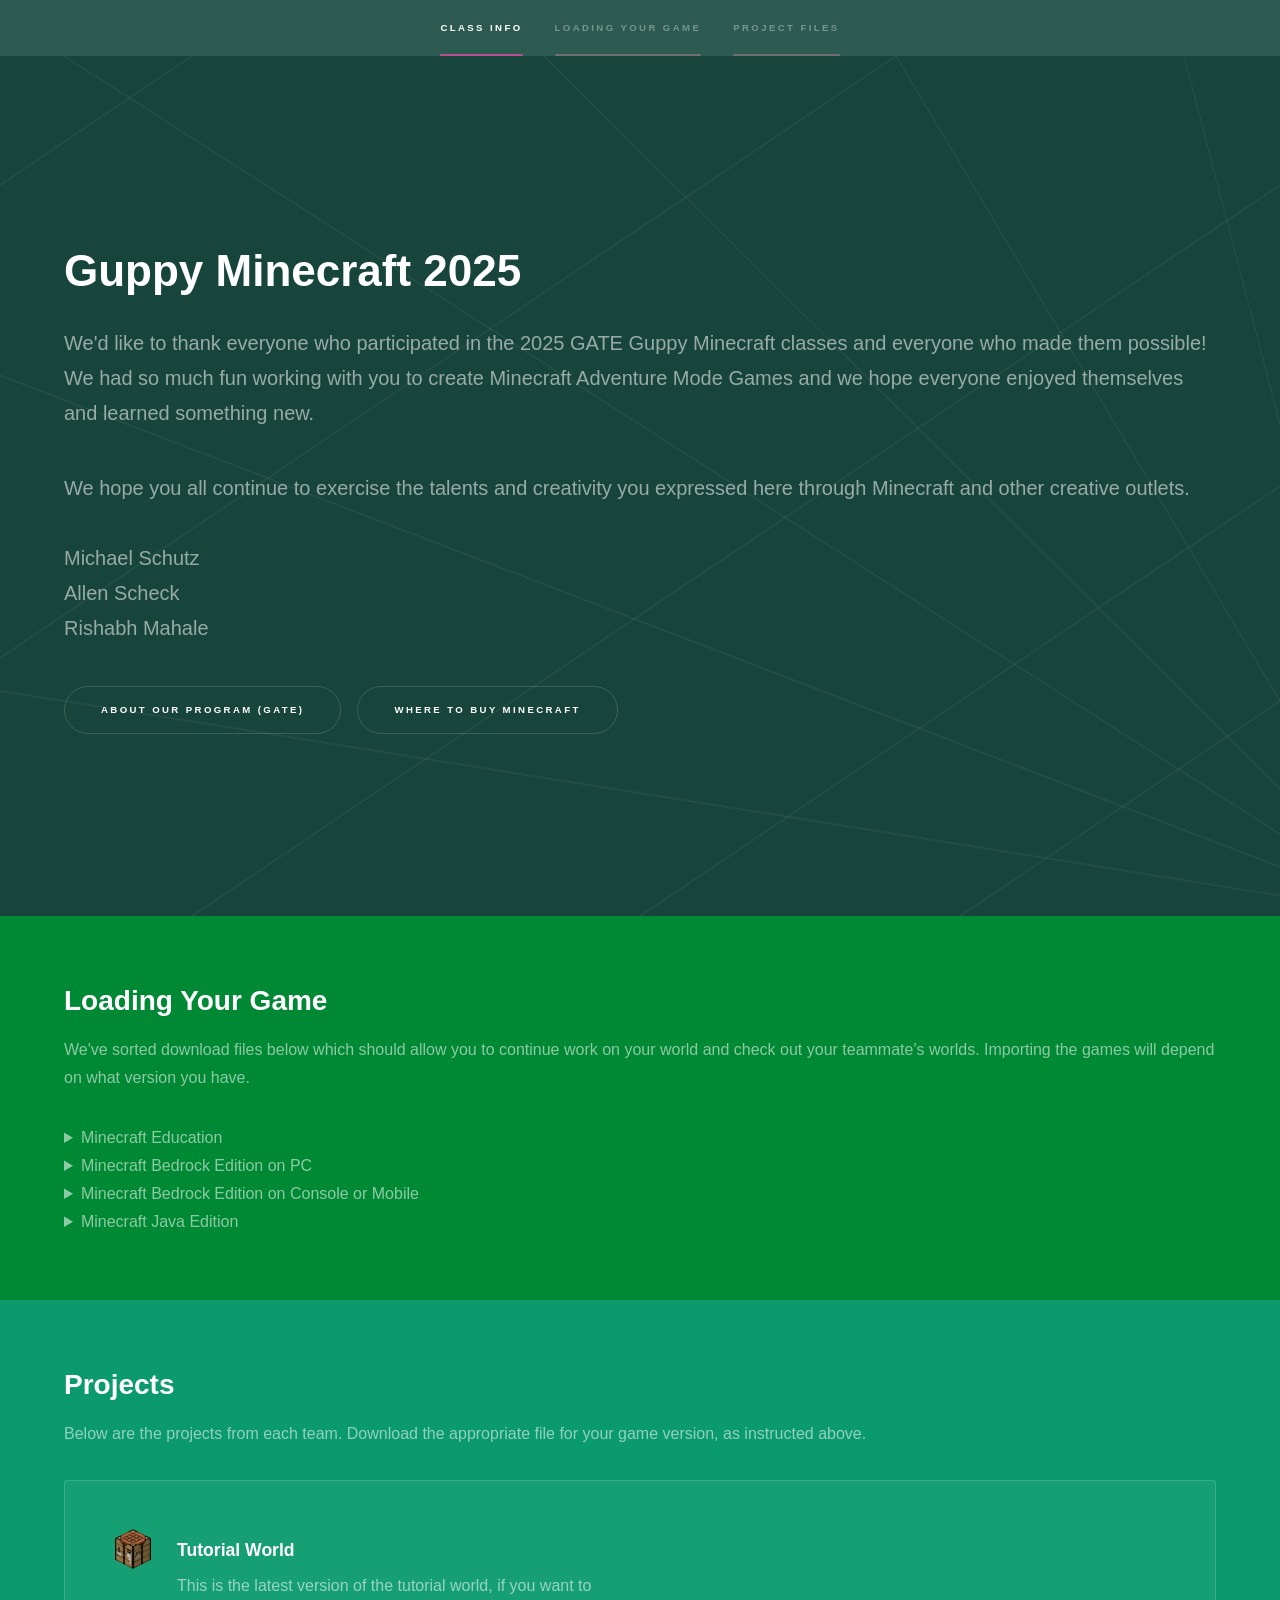
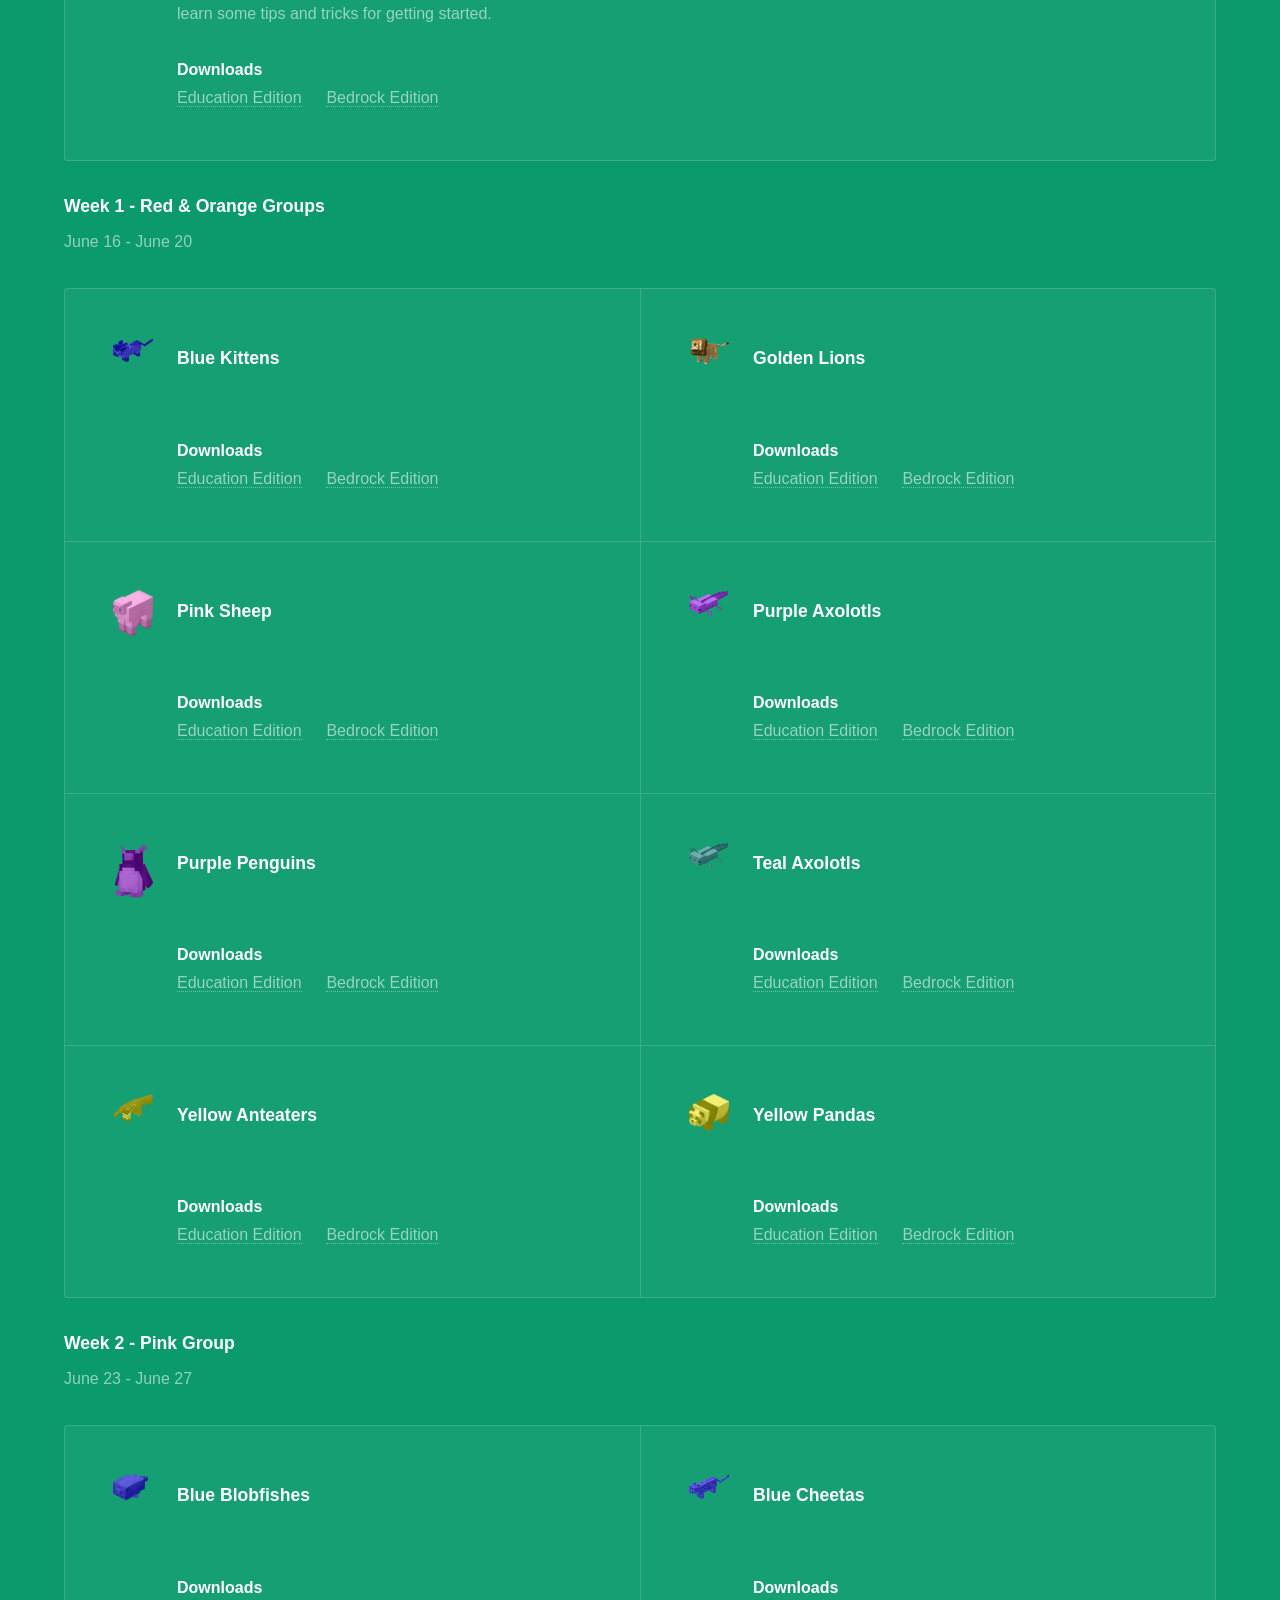
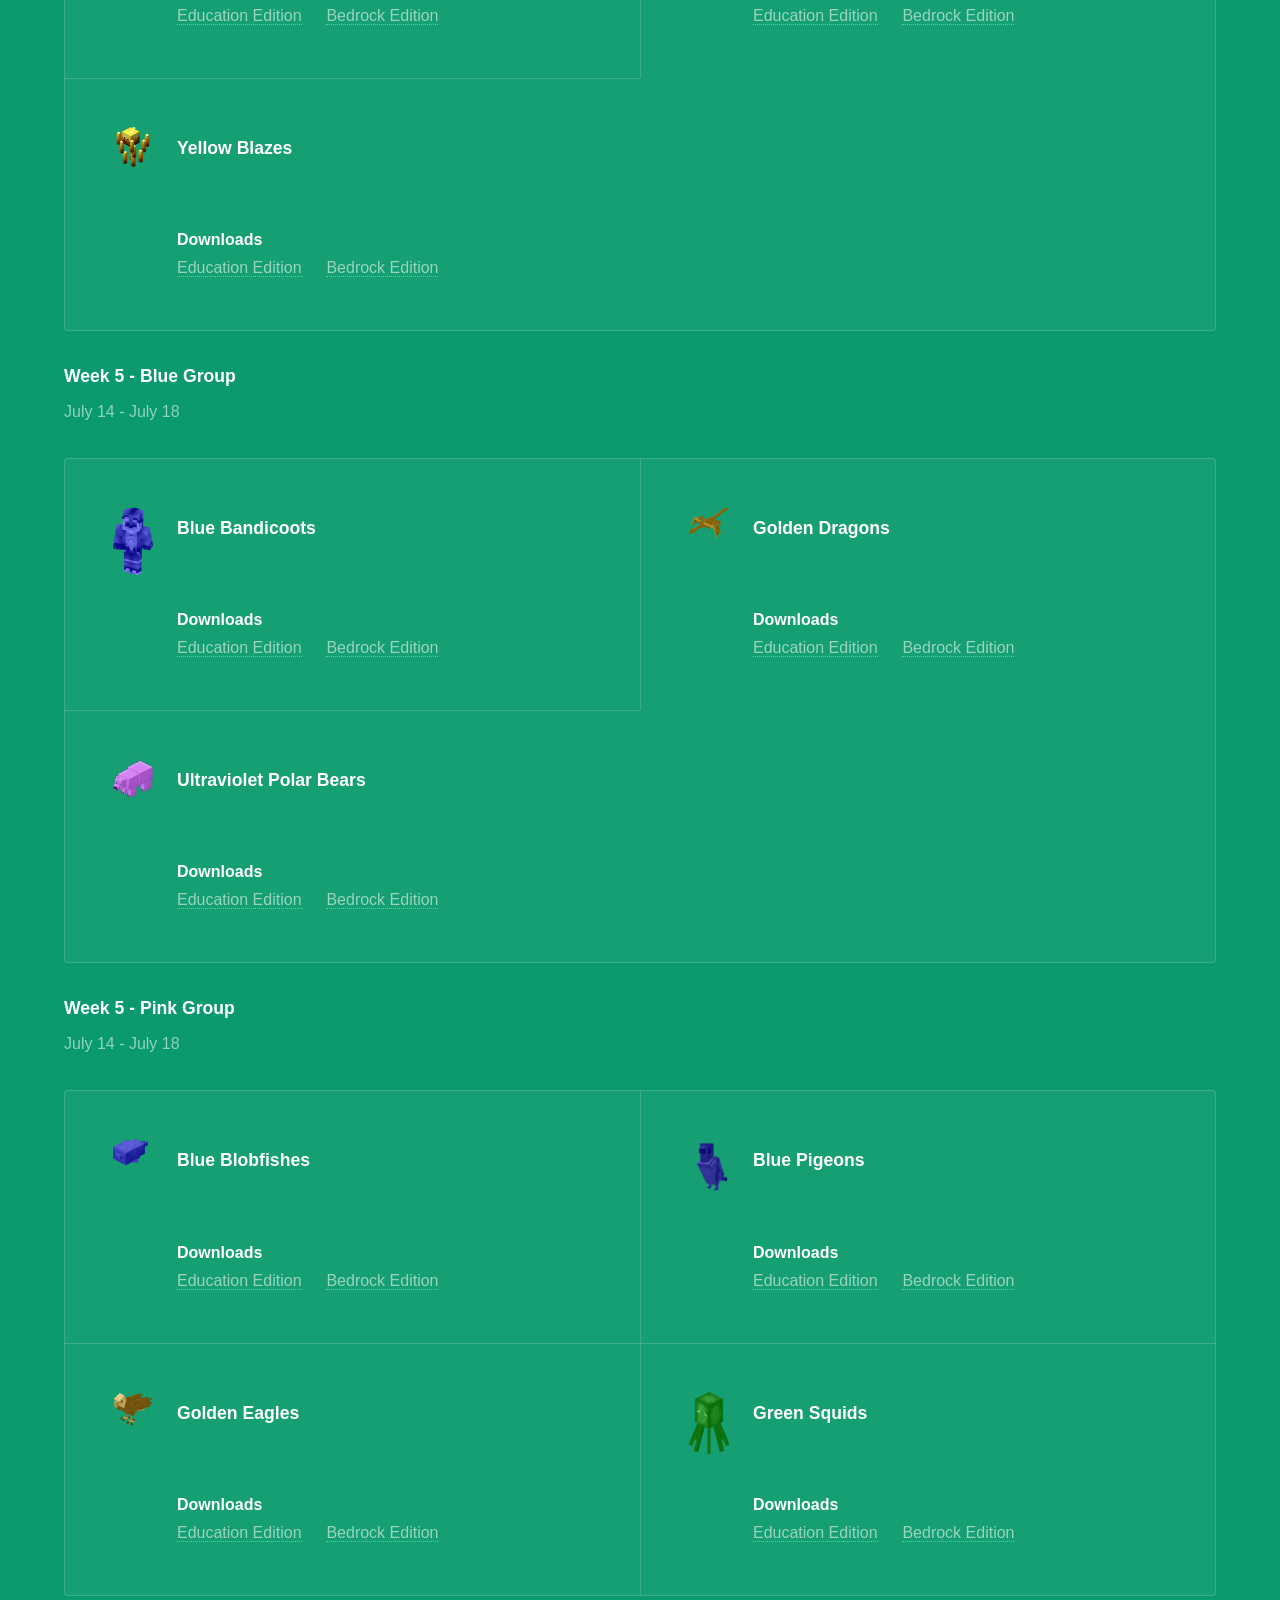
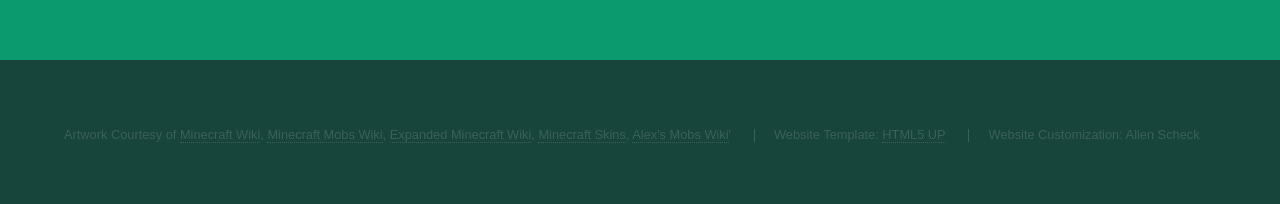
==== index.html @ c61e75ee "Merge branch 'main' of https://github.com/MSUGuppyMinecraft/showcase" ====
<!DOCTYPE HTML>
<!--
	Hyperspace by HTML5 UP
	html5up.net | @ajlkn
	Free for personal and commercial use under the CCA 3.0 license (html5up.net/license)
-->
<html>
	<head>
		<title>Guppy Minecraft</title>
		<meta charset="utf-8" />
		<meta name="viewport" content="width=device-width, initial-scale=1, user-scalable=no" />
		<link rel="stylesheet" href="assets/css/main.css" />
		<noscript><link rel="stylesheet" href="assets/css/noscript.css" /></noscript>
	</head>
	<body class="is-preload">

		<!-- Sidebar -->
			<section id="sidebar">
				<div class="inner">
					<nav>
						<ul>
							<li><a href="#intro">Class Info</a></li>
							<li><a href="#one">Loading Your Game</a></li>
							<li><a href="#two">Project Files</a></li>
						</ul>
					</nav>
				</div>
			</section>

		<!-- Wrapper -->
			<div id="wrapper">

				<!-- Intro -->
					<section id="intro" class="wrapper style1 fullscreen fade-up">
						<div class="inner">
							<h1>Guppy Minecraft 2025</h1>
							<p>We'd like to thank everyone who participated in the 2025 GATE Guppy Minecraft classes and everyone who made them possible! 
							We had so much fun working with you to create Minecraft Adventure Mode Games and we hope everyone enjoyed themselves and learned something new.
							<p>We hope you all continue to exercise the talents and creativity you expressed here through Minecraft and other creative outlets.

							<br>
							<br>Michael Schutz
                            <br>Allen Scheck
							<br>Rishabh Mahale
							</p>

							<ul class="actions">
								<li><a href="https://gifted.msu.edu/" class="button scrolly">About Our Program (GATE)</a></li>
								<li><a href="https://www.minecraft.net/en-us/choose-your-game" class="button scrolly">Where to Buy Minecraft</a></li>
								
							</ul>
						</div>
					</section>
					<!-- One -->
					<section id="one" class="wrapper style2 fade-up">
					<div class="inner">
					<h2>Loading Your Game</h2>
							<p>We've sorted download files below which should allow you to continue work on your world and check out your teammate's worlds. Importing the games will depend on what version you have.
							<details>
								<summary>Minecraft Education</summary>
								<div style="margin-left:5%;">
									This is the version we used to build the game. It is generally only available to educators, but you may have a license through your school.<br>
									Download the Education Edition file and double click the file or use the <b>Import</b> button in-game.
								</div>
							</details>
							<details>
								<summary>Minecraft Bedrock Edition on PC</summary>
								<div style="margin-left:5%;">
									Minecraft Education does not officially support conversion to Bedrock but we used a third-party tool to convert the maps and they appear to be fully-intact even including features that are normally exclusive to Education Edition (like NPCs).<br>
									Download the Bedrock file and double click the file or use the <b>Import</b> button in-game.
								</div>
							</details>
							<details>
								<summary>Minecraft Bedrock Edition on Console or Mobile</summary>
								<div style="margin-left:5%;">
									Importing the map to console or mobile <b>can be done</b>, but it's kind of complicated.
									
									<ol>
										<li>You (or a friend) will need a copy of Bedrock Edition on PC.</li>
										<li>Import the file to PC following the instructions above.</li>
										<li>Click the edit button next to the imported world.</li>
										<li>Click <b>Play on Realms</b>. This will create a <a href="https://www.minecraft.net/en-us/realms">Minecraft Realms Server</a> (An official Minecraft Service that provides server hosting for a monthly fee - currently starting at $4 a month. If you have never used it before, you should have access to a free trial.)</li>
										<li>Invite the account on your console or mobile device to the realm.</li>
										<li>Click the edit button next to the Realm on the console or mobile device and select <b>Download</b>.</li>
									</ol>
								</div>
							</details>
							<details>
								<summary>Minecraft Java Edition</summary>
								<div style="margin-left:5%;">
									This is the original version of Minecraft, which does not receive the same updates as the Bedrock Edition and is less compatibile.<br>
									It is possible to convert the file using a 3rd-party tool called <a href="https://www.chunker.app/">Chunker</a>, <i>(which is not an official Minecraft product, but is generally trusted by the community.)</i>
									We attempted to convert some of the files with Chunker, but they were missing a lot of the essential elements that are exclusive to Bedrock and Education Edition and added some strange structures due to misreading map heights, so we have not included those. You are welcome to attempt to convert the files yourself, but they may still require a lot of changes before they're playable again.
								</div>
							</details>
							</p>
					</div>
					</section>
				<!-- Two -->
					<section id="two" class="wrapper style3 fade-up">
						<div class="inner">
							<h2>Projects</h2>
							<p>Below are the projects from each team. Download the appropriate file for your game version, as instructed above.</p>
							<div class="features">
							<section>
									<span class="icon transparent major"><img src="images/CraftingTable_MinecraftWiki.webp"width=100%></span>
									<div><h3>Tutorial World</h3>
									<p> This is the latest version of the tutorial world, if you want to learn some tips and tricks for getting started.
									<br><br><b>Downloads</b><br>
									<a href="worlds/2025/Tutorial_EDU.mcworld" download>Education Edition</a> &emsp;
									<a href="worlds/2025/Tutorial_BR.mcworld" download>Bedrock Edition</a> &emsp;
								
									</ul></p>
								</div>
								</section>
								</div>
							<div><h3>Week 1 - Red & Orange Groups</h3>
							<p>June 16 - June 20</p>
							<div class="features">
								<section>
									<span class="icon transparent major"><img src="images/BlueKitten_MinecraftWiki.webp"width=100%></span>
									<div><h3>Blue Kittens</h3>
									<p>
									<br><br><b>Downloads</b><br>
									<a href="worlds/2025/Blue_Kittens_EDU.mcworld" download>Education Edition</a> &emsp;
									<a href="worlds/2025/Blue_Kittens_BR.mcworld" download>Bedrock Edition</a> &emsp;
								
									</ul></p>
								</div>
								</section>
								<section>
									<span class="icon transparent major"><img src="images/lion_MinecraftWiki.webp"width=100%></span>
									<div><h3>Golden Lions</h3>
									<p>
									<br><br><b>Downloads</b><br>
									<a href="worlds/2025/Golden_Lions_EDU.mcworld" download>Education Edition</a> &emsp;
									<a href="worlds/2025/Golden_Lions_BR.mcworld" download>Bedrock Edition</a> &emsp;
								
									</ul></p>
								</div>
								</section>
								<section>
									<span class="icon transparent major"><img src="images/PinkSheep_MinecraftWiki.webp"width=100%></span>
									<div><h3>Pink Sheep</h3>
									<p>
									<br><br><b>Downloads</b><br>
									<a href="worlds/2025/Pink_Sheep_EDU.mcworld" download>Education Edition</a> &emsp;
									<a href="worlds/2025/Pink_Sheep_BR.mcworld" download>Bedrock Edition</a> &emsp;
								
									</ul></p>
								</div>
								</section>
																<section>
									<span class="icon transparent major"><img src="images/PurpleAxolotl_MinecraftWiki.webp"width=100%></span>
									<div><h3>Purple Axolotls</h3>
									<p>
									<br><br><b>Downloads</b><br>
									<a href="worlds/2025/Purple_Axolotls_EDU.mcworld" download>Education Edition</a> &emsp;
									<a href="worlds/2025/Purple_Axolotls_BR.mcworld" download>Bedrock Edition</a> &emsp;
								
									</ul></p>
								</div>
								</section>
																<section>
									<span class="icon transparent major"><img src="images/PurplePenguin_MinecraftMobsWiki.webp"width=100%></span>
									<div><h3>Purple Penguins</h3>
									<p>
									<br><br><b>Downloads</b><br>
									<a href="worlds/2025/Purple_Penguins_EDU.mcworld" download>Education Edition</a> &emsp;
									<a href="worlds/2025/Purple_Penguins_BR.mcworld" download>Bedrock Edition</a> &emsp;
								
									</ul></p>
								</div>
								</section>
																<section>
									<span class="icon transparent major"><img src="images/TealAxolotl_MinecraftWiki.webp"width=100%></span>
									<div><h3>Teal Axolotls</h3>
									<p>
									<br><br><b>Downloads</b><br>
									<a href="worlds/2025/Teal_Axolotls_EDU.mcworld" download>Education Edition</a> &emsp;
									<a href="worlds/2025/Teal_Axolotls_BR.mcworld" download>Bedrock Edition</a> &emsp;
								
									</ul></p>
								</div>
								</section>
																<section>
									<span class="icon transparent major"><img src="images/YellowAnteater_AlexsMobsUnofficialWiki.webp"width=100%></span>
									<div><h3>Yellow Anteaters</h3>
									<p>
									<br><br><b>Downloads</b><br>
									<a href="worlds/2025/Yellow_Anteaters_EDU.mcworld" download>Education Edition</a> &emsp;
									<a href="worlds/2025/Yellow_Anteaters_BR.mcworld" download>Bedrock Edition</a> &emsp;
								
									</ul></p>
								</div>
								</section>
																<section>
									<span class="icon transparent major"><img src="images/YellowPanda_MinecraftWiki.webp"width=100%></span>
									<div><h3>Yellow Pandas</h3>
									<p>
									<br><br><b>Downloads</b><br>
									<a href="worlds/2025/Yellow_Pandas_EDU.mcworld" download>Education Edition</a> &emsp;
									<a href="worlds/2025/Yellow_Pandas_BR.mcworld" download>Bedrock Edition</a> &emsp;
								
									</ul></p>
								</div>
								</section>
							</div>
							<div><h3>Week 2 - Pink Group</h3>
							<p>June 23 - June 27</p>
							<div class="features">
								<section>
									<span class="icon transparent major"><img src="images/BlueBlobfish_ExpandedMinecraftWiki.png"width=100%></span>
									<div><h3>Blue Blobfishes</h3>
									<p>
									<br><br><b>Downloads</b><br>
									<a href="worlds/2025/Blue_Blobfish_EDU.mcworld" download>Education Edition</a> &emsp;
									<a href="worlds/2025/Blue_Blobfish_BR.mcworld" download>Bedrock Edition</a> &emsp;
								
									</ul></p>
								</div>
								</section>
								<section>
									<span class="icon transparent major"><img src="images/BlueOcelot_MinecraftWiki.webp"width=100%></span>
									<div><h3>Blue Cheetas</h3>
									<p>
									<br><br><b>Downloads</b><br>
									<a href="worlds/2025/Blue_Cheetas_EDU.mcworld" download>Education Edition</a> &emsp;
									<a href="worlds/2025/Blue_Cheetas_BR.mcworld" download>Bedrock Edition</a> &emsp;
								
									</ul></p>
								</div>
								</section>
								<section>
									<span class="icon transparent major"><img src="images/Blaze_MinecraftWiki.png"width=100%></span>
									<div><h3>Yellow Blazes</h3>
									<p>
									<br><br><b>Downloads</b><br>
									<a href="worlds/2025/Yellow_Blazes_EDU.mcworld" download>Education Edition</a> &emsp;
									<a href="worlds/2025/Yellow_Blazes_BR.mcworld" download>Bedrock Edition</a> &emsp;
								
									</ul></p>
								</div>
								</section>
								
							</div>
							<div><h3>Week 5 - Blue Group</h3>
							<p>July 14 - July 18</p>
							<div class="features">
								<section>
									<span class="icon transparent major"><img src="images/BlueBandicoot_MinecraftSkins.webp"width=100%></span>
									<div><h3>Blue Bandicoots</h3>
									<p> 
									<br><br><b>Downloads</b><br>
									<a href="worlds/2025/Blue_Bandicoots_EDU.mcworld" download>Education Edition</a> &emsp;
									<a href="worlds/2025/Blue_Bandicoots_BR.mcworld" download>Bedrock Edition</a> &emsp;
								
									</ul></p>
								</div>
								</section>
								<section>
									<span class="icon transparent major"><img src="images/GoldenDragon_MinecraftWiki.png"width=100%></span>
									<div><h3>Golden Dragons</h3>
									<p>
									<br><br><b>Downloads</b><br>
									<a href="worlds/2025/Golden_Dragons_EDU.mcworld" download>Education Edition</a> &emsp;
									<a href="worlds/2025/Golden_Dragons_BR.mcworld" download>Bedrock Edition</a> &emsp;
								
									</ul></p>
								</div>
								</section>
								<section>
									<span class="icon transparent major"><img src="images/UVPolarBear_MinecraftWiki.webp"width=100%></span>
									<div><h3>Ultraviolet Polar Bears</h3>
									<p>
									<br><br><b>Downloads</b><br>
									<a href="worlds/2025/UV_Polar_Bears_EDU.mcworld" download>Education Edition</a> &emsp;
									<a href="worlds/2025/UV_Polar_Bears_BR.mcworld" download>Bedrock Edition</a> &emsp;
								
									</ul></p>
								</div>
								</section>
								
							</div>
							<div><h3>Week 5 - Pink Group</h3>
							<p>July 14 - July 18</p>
							<div class="features">
								<section>
									<span class="icon transparent major"><img src="images/BlueBlobfish_ExpandedMinecraftWiki.png"width=100%></span>
									<div><h3>Blue Blobfishes</h3>
									<p> 
									<br><br><b>Downloads</b><br>
									<a href="worlds/2025/Blue_Blobfishes_EDU.mcworld" download>Education Edition</a> &emsp;
									<a href="worlds/2025/Blue_Blobfishes_BR.mcworld" download>Bedrock Edition</a> &emsp;
								
									</ul></p>
								</div>
								</section>
								<section>
									<span class="icon transparent major"><img src="images/Blue_Pigeon_MinecraftMobsWiki.png"width=100%></span>
									<div><h3>Blue Pigeons</h3>
									<p> 
									<br><br><b>Downloads</b><br>
									<a href="worlds/2025/Blue_Pigeons_EDU.mcworld" download>Education Edition</a> &emsp;
									<a href="worlds/2025/Blue_Pigeons_BR.mcworld" download>Bedrock Edition</a> &emsp;
								
									</ul></p>
								</div>
								</section>
								<section>
									<span class="icon transparent major"><img src="images/GoldenEagle_AlexsMobs.png"width=100%></span>
									<div><h3>Golden Eagles</h3>
									<p> 
									<br><br><b>Downloads</b><br>
									<a href="worlds/2025/Golden_Eagles_EDU.mcworld" download>Education Edition</a> &emsp;
									<a href="worlds/2025/Golden_Eagles_BR.mcworld" download>Bedrock Edition</a> &emsp;
								
									</ul></p>
								</div>
								</section>
								<section>
									<span class="icon transparent major"><img src="images/GreenSquid_MinecraftWiki.png"width=100%></span>
									<div><h3>Green Squids</h3>
									<p>
									<br><br><b>Downloads</b><br>
									<a href="worlds/2025/Green_Squids_EDU.mcworld" download>Education Edition</a> &emsp;
									<a href="worlds/2025/Green_Squids_BR.mcworld" download>Bedrock Edition</a> &emsp;
								
									</ul></p>
								</div>
								</section>
								
							</div>
							
						</div>

					</section>

				

			</div>

		<!-- Footer -->
			<footer id="footer" class="wrapper style1-alt">
				<div class="inner">
					<ul class="menu">
						<li>Artwork Courtesy of <a href="https://minecraft.wiki/">Minecraft Wiki</a>, <a href="https://mcmobs.fandom.com/">Minecraft Mobs Wiki</a>, <a href="https://expanded-minecraft.fandom.com/">Expanded Minecraft Wiki</a>, <a href="https://www.minecraftskins.net/">Minecraft Skins</a>, <a href="https://alexs-mobs-unofficial.fandom.com/">Alex's Mobs Wiki</a></li>'
						<li>Website Template: <a href="https://html5up.net">HTML5 UP</a></li>
						<li>Website Customization: Allen Scheck</li>
					</ul>
				</div>
			</footer>

		<!-- Scripts -->
			<script src="assets/js/jquery.min.js"></script>
			<script src="assets/js/jquery.scrollex.min.js"></script>
			<script src="assets/js/jquery.scrolly.min.js"></script>
			<script src="assets/js/browser.min.js"></script>
			<script src="assets/js/breakpoints.min.js"></script>
			<script src="assets/js/util.js"></script>
			<script src="assets/js/main.js"></script>

	</body>
</html>
---- assets/css/main.css ----
@import url(fontawesome-all.min.css);

/*
	Hyperspace by HTML5 UP
	html5up.net | @ajlkn
	Free for personal and commercial use under the CCA 3.0 license (html5up.net/license)
*/

html, body, div, span, applet, object,
iframe, h1, h2, h3, h4, h5, h6, p, blockquote,
pre, a, abbr, acronym, address, big, cite,
code, del, dfn, em, img, ins, kbd, q, s, samp,
small, strike, strong, sub, sup, tt, var, b,
u, i, center, dl, dt, dd, ol, ul, li, fieldset,
form, label, legend, table, caption, tbody,
tfoot, thead, tr, th, td, article, aside,
canvas, details, embed, figure, figcaption,
footer, header, hgroup, menu, nav, output, ruby,
section, summary, time, mark, audio, video {
	margin: 0;
	padding: 0;
	border: 0;
	font-size: 100%;
	font: inherit;
	vertical-align: baseline;}

article, aside, details, figcaption, figure,
footer, header, hgroup, menu, nav, section {
	display: block;}

body {
	line-height: 1;
}

ol, ul {
	list-style: none;
}

blockquote, q {
	quotes: none;
}

	blockquote:before, blockquote:after, q:before, q:after {
		content: '';
		content: none;
	}

table {
	border-collapse: collapse;
	border-spacing: 0;
}

body {
	-webkit-text-size-adjust: none;
}

mark {
	background-color: transparent;
	color: inherit;
}

input::-moz-focus-inner {
	border: 0;
	padding: 0;
}

input, select, textarea {
	-moz-appearance: none;
	-webkit-appearance: none;
	-ms-appearance: none;
	appearance: none;
}

/* Basic */

	@-ms-viewport {
		width: device-width;
	}

	body {
		-ms-overflow-style: scrollbar;
	}

	@media screen and (max-width: 480px) {

		html, body {
			min-width: 320px;
		}

	}

	html {
		box-sizing: border-box;
	}

	*, *:before, *:after {
		box-sizing: inherit;
	}

	body {
		background: #312450;
	}

		body.is-preload *, body.is-preload *:before, body.is-preload *:after {
			-moz-animation: none !important;
			-webkit-animation: none !important;
			-ms-animation: none !important;
			animation: none !important;
			-moz-transition: none !important;
			-webkit-transition: none !important;
			-ms-transition: none !important;
			transition: none !important;
		}

/* Type */

	body, input, select, textarea {
		color: rgba(255, 255, 255, 0.55);
		font-family: Arial, Helvetica, sans-serif;
		font-size: 16.5pt;
		font-weight: normal;
		line-height: 1.75;
	}

		@media screen and (max-width: 1680px) {

			body, input, select, textarea {
				font-size: 13pt;
			}

		}

		@media screen and (max-width: 1280px) {

			body, input, select, textarea {
				font-size: 12pt;
			}

		}

		@media screen and (max-width: 360px) {

			body, input, select, textarea {
				font-size: 11pt;
			}

		}

	a {
		-moz-transition: color 0.2s ease, border-bottom-color 0.2s ease;
		-webkit-transition: color 0.2s ease, border-bottom-color 0.2s ease;
		-ms-transition: color 0.2s ease, border-bottom-color 0.2s ease;
		transition: color 0.2s ease, border-bottom-color 0.2s ease;
		border-bottom: dotted 1px rgba(255, 255, 255, 0.35);
		color: inherit;
		text-decoration: none;
	}

		a:hover {
			border-bottom-color: transparent;
			color: #ffffff;
		}

	strong, b {
		color: #ffffff;
		font-weight: bold;
	}

	em, i {
		font-style: italic;
	}

	p {
		margin: 0 0 2em 0;
	}

	h1, h2, h3, h4, h5, h6 {
		color: #ffffff;
		font-weight: bold;
		line-height: 1.5;
		margin: 0 0 0.5em 0;
	}

		h1 a, h2 a, h3 a, h4 a, h5 a, h6 a {
			color: inherit;
			text-decoration: none;
		}

	h1 {
		font-size: 2.75em;
	}

		h1.major {
			margin: 0 0 1.3em 0;
			position: relative;
			padding-bottom: 0.35em;
		}

			h1.major:after {
				background-image: -moz-linear-gradient(to right, #5e42a6, #b74e91);
				background-image: -webkit-linear-gradient(to right, #5e42a6, #b74e91);
				background-image: -ms-linear-gradient(to right, #5e42a6, #b74e91);
				background-image: linear-gradient(to right, #5e42a6, #b74e91);
				-moz-transition: max-width 0.2s ease;
				-webkit-transition: max-width 0.2s ease;
				-ms-transition: max-width 0.2s ease;
				transition: max-width 0.2s ease;
				border-radius: 0.2em;
				bottom: 0;
				content: '';
				height: 0.05em;
				position: absolute;
				right: 0;
				width: 100%;
			}

	h2 {
		font-size: 1.75em;
	}

	h3 {
		font-size: 1.1em;
	}

	h4 {
		font-size: 1em;
	}

	h5 {
		font-size: 0.8em;
	}

	h6 {
		font-size: 0.6em;
	}

	@media screen and (max-width: 736px) {

		h1 {
			font-size: 2em;
		}

		h2 {
			font-size: 1.25em;
		}

		h3 {
			font-size: 1em;
		}

		h4 {
			font-size: 0.8em;
		}

		h5 {
			font-size: 0.6em;
		}

		h6 {
			font-size: 0.6em;
		}

	}

	sub {
		font-size: 0.8em;
		position: relative;
		top: 0.5em;
	}

	sup {
		font-size: 0.8em;
		position: relative;
		top: -0.5em;
	}

	blockquote {
		border-left: solid 4px rgba(255, 255, 255, 0.15);
		font-style: italic;
		margin: 0 0 2em 0;
		padding: 0.5em 0 0.5em 2em;
	}

	code {
		background: rgba(255, 255, 255, 0.05);
		border-radius: 0.25em;
		border: solid 1px rgba(255, 255, 255, 0.15);
		font-family: "Courier New", monospace;
		font-size: 0.9em;
		margin: 0 0.25em;
		padding: 0.25em 0.65em;
	}

	pre {
		-webkit-overflow-scrolling: touch;
		font-family: "Courier New", monospace;
		font-size: 0.9em;
		margin: 0 0 2em 0;
	}

		pre code {
			display: block;
			line-height: 1.75em;
			padding: 1em 1.5em;
			overflow-x: auto;
		}

	hr {
		border: 0;
		border-bottom: solid 1px rgba(255, 255, 255, 0.15);
		margin: 2em 0;
	}

		hr.major {
			margin: 3em 0;
		}

	.align-left {
		text-align: left;
	}

	.align-center {
		text-align: center;
	}

	.align-right {
		text-align: right;
	}

/* Row */

	.row {
		display: flex;
		flex-wrap: wrap;
		box-sizing: border-box;
		align-items: stretch;
	}

		.row > * {
			box-sizing: border-box;
		}

		.row.gtr-uniform > * > :last-child {
			margin-bottom: 0;
		}

		.row.aln-left {
			justify-content: flex-start;
		}

		.row.aln-center {
			justify-content: center;
		}

		.row.aln-right {
			justify-content: flex-end;
		}

		.row.aln-top {
			align-items: flex-start;
		}

		.row.aln-middle {
			align-items: center;
		}

		.row.aln-bottom {
			align-items: flex-end;
		}

		.row > .imp {
			order: -1;
		}

		.row > .col-1 {
			width: 8.33333%;
		}

		.row > .off-1 {
			margin-left: 8.33333%;
		}

		.row > .col-2 {
			width: 16.66667%;
		}

		.row > .off-2 {
			margin-left: 16.66667%;
		}

		.row > .col-3 {
			width: 25%;
		}

		.row > .off-3 {
			margin-left: 25%;
		}

		.row > .col-4 {
			width: 33.33333%;
		}

		.row > .off-4 {
			margin-left: 33.33333%;
		}

		.row > .col-5 {
			width: 41.66667%;
		}

		.row > .off-5 {
			margin-left: 41.66667%;
		}

		.row > .col-6 {
			width: 50%;
		}

		.row > .off-6 {
			margin-left: 50%;
		}

		.row > .col-7 {
			width: 58.33333%;
		}

		.row > .off-7 {
			margin-left: 58.33333%;
		}

		.row > .col-8 {
			width: 66.66667%;
		}

		.row > .off-8 {
			margin-left: 66.66667%;
		}

		.row > .col-9 {
			width: 75%;
		}

		.row > .off-9 {
			margin-left: 75%;
		}

		.row > .col-10 {
			width: 83.33333%;
		}

		.row > .off-10 {
			margin-left: 83.33333%;
		}

		.row > .col-11 {
			width: 91.66667%;
		}

		.row > .off-11 {
			margin-left: 91.66667%;
		}

		.row > .col-12 {
			width: 100%;
		}

		.row > .off-12 {
			margin-left: 100%;
		}

		.row.gtr-0 {
			margin-top: 0;
			margin-left: 0em;
		}

			.row.gtr-0 > * {
				padding: 0 0 0 0em;
			}

			.row.gtr-0.gtr-uniform {
				margin-top: 0em;
			}

				.row.gtr-0.gtr-uniform > * {
					padding-top: 0em;
				}

		.row.gtr-25 {
			margin-top: 0;
			margin-left: -0.375em;
		}

			.row.gtr-25 > * {
				padding: 0 0 0 0.375em;
			}

			.row.gtr-25.gtr-uniform {
				margin-top: -0.375em;
			}

				.row.gtr-25.gtr-uniform > * {
					padding-top: 0.375em;
				}

		.row.gtr-50 {
			margin-top: 0;
			margin-left: -0.75em;
		}

			.row.gtr-50 > * {
				padding: 0 0 0 0.75em;
			}

			.row.gtr-50.gtr-uniform {
				margin-top: -0.75em;
			}

				.row.gtr-50.gtr-uniform > * {
					padding-top: 0.75em;
				}

		.row {
			margin-top: 0;
			margin-left: -1.5em;
		}

			.row > * {
				padding: 0 0 0 1.5em;
			}

			.row.gtr-uniform {
				margin-top: -1.5em;
			}

				.row.gtr-uniform > * {
					padding-top: 1.5em;
				}

		.row.gtr-150 {
			margin-top: 0;
			margin-left: -2.25em;
		}

			.row.gtr-150 > * {
				padding: 0 0 0 2.25em;
			}

			.row.gtr-150.gtr-uniform {
				margin-top: -2.25em;
			}

				.row.gtr-150.gtr-uniform > * {
					padding-top: 2.25em;
				}

		.row.gtr-200 {
			margin-top: 0;
			margin-left: -3em;
		}

			.row.gtr-200 > * {
				padding: 0 0 0 3em;
			}

			.row.gtr-200.gtr-uniform {
				margin-top: -3em;
			}

				.row.gtr-200.gtr-uniform > * {
					padding-top: 3em;
				}

		@media screen and (max-width: 1680px) {

			.row {
				display: flex;
				flex-wrap: wrap;
				box-sizing: border-box;
				align-items: stretch;
			}

				.row > * {
					box-sizing: border-box;
				}

				.row.gtr-uniform > * > :last-child {
					margin-bottom: 0;
				}

				.row.aln-left {
					justify-content: flex-start;
				}

				.row.aln-center {
					justify-content: center;
				}

				.row.aln-right {
					justify-content: flex-end;
				}

				.row.aln-top {
					align-items: flex-start;
				}

				.row.aln-middle {
					align-items: center;
				}

				.row.aln-bottom {
					align-items: flex-end;
				}

				.row > .imp-xlarge {
					order: -1;
				}

				.row > .col-1-xlarge {
					width: 8.33333%;
				}

				.row > .off-1-xlarge {
					margin-left: 8.33333%;
				}

				.row > .col-2-xlarge {
					width: 16.66667%;
				}

				.row > .off-2-xlarge {
					margin-left: 16.66667%;
				}

				.row > .col-3-xlarge {
					width: 25%;
				}

				.row > .off-3-xlarge {
					margin-left: 25%;
				}

				.row > .col-4-xlarge {
					width: 33.33333%;
				}

				.row > .off-4-xlarge {
					margin-left: 33.33333%;
				}

				.row > .col-5-xlarge {
					width: 41.66667%;
				}

				.row > .off-5-xlarge {
					margin-left: 41.66667%;
				}

				.row > .col-6-xlarge {
					width: 50%;
				}

				.row > .off-6-xlarge {
					margin-left: 50%;
				}

				.row > .col-7-xlarge {
					width: 58.33333%;
				}

				.row > .off-7-xlarge {
					margin-left: 58.33333%;
				}

				.row > .col-8-xlarge {
					width: 66.66667%;
				}

				.row > .off-8-xlarge {
					margin-left: 66.66667%;
				}

				.row > .col-9-xlarge {
					width: 75%;
				}

				.row > .off-9-xlarge {
					margin-left: 75%;
				}

				.row > .col-10-xlarge {
					width: 83.33333%;
				}

				.row > .off-10-xlarge {
					margin-left: 83.33333%;
				}

				.row > .col-11-xlarge {
					width: 91.66667%;
				}

				.row > .off-11-xlarge {
					margin-left: 91.66667%;
				}

				.row > .col-12-xlarge {
					width: 100%;
				}

				.row > .off-12-xlarge {
					margin-left: 100%;
				}

				.row.gtr-0 {
					margin-top: 0;
					margin-left: 0em;
				}

					.row.gtr-0 > * {
						padding: 0 0 0 0em;
					}

					.row.gtr-0.gtr-uniform {
						margin-top: 0em;
					}

						.row.gtr-0.gtr-uniform > * {
							padding-top: 0em;
						}

				.row.gtr-25 {
					margin-top: 0;
					margin-left: -0.375em;
				}

					.row.gtr-25 > * {
						padding: 0 0 0 0.375em;
					}

					.row.gtr-25.gtr-uniform {
						margin-top: -0.375em;
					}

						.row.gtr-25.gtr-uniform > * {
							padding-top: 0.375em;
						}

				.row.gtr-50 {
					margin-top: 0;
					margin-left: -0.75em;
				}

					.row.gtr-50 > * {
						padding: 0 0 0 0.75em;
					}

					.row.gtr-50.gtr-uniform {
						margin-top: -0.75em;
					}

						.row.gtr-50.gtr-uniform > * {
							padding-top: 0.75em;
						}

				.row {
					margin-top: 0;
					margin-left: -1.5em;
				}

					.row > * {
						padding: 0 0 0 1.5em;
					}

					.row.gtr-uniform {
						margin-top: -1.5em;
					}

						.row.gtr-uniform > * {
							padding-top: 1.5em;
						}

				.row.gtr-150 {
					margin-top: 0;
					margin-left: -2.25em;
				}

					.row.gtr-150 > * {
						padding: 0 0 0 2.25em;
					}

					.row.gtr-150.gtr-uniform {
						margin-top: -2.25em;
					}

						.row.gtr-150.gtr-uniform > * {
							padding-top: 2.25em;
						}

				.row.gtr-200 {
					margin-top: 0;
					margin-left: -3em;
				}

					.row.gtr-200 > * {
						padding: 0 0 0 3em;
					}

					.row.gtr-200.gtr-uniform {
						margin-top: -3em;
					}

						.row.gtr-200.gtr-uniform > * {
							padding-top: 3em;
						}

		}

		@media screen and (max-width: 1280px) {

			.row {
				display: flex;
				flex-wrap: wrap;
				box-sizing: border-box;
				align-items: stretch;
			}

				.row > * {
					box-sizing: border-box;
				}

				.row.gtr-uniform > * > :last-child {
					margin-bottom: 0;
				}

				.row.aln-left {
					justify-content: flex-start;
				}

				.row.aln-center {
					justify-content: center;
				}

				.row.aln-right {
					justify-content: flex-end;
				}

				.row.aln-top {
					align-items: flex-start;
				}

				.row.aln-middle {
					align-items: center;
				}

				.row.aln-bottom {
					align-items: flex-end;
				}

				.row > .imp-large {
					order: -1;
				}

				.row > .col-1-large {
					width: 8.33333%;
				}

				.row > .off-1-large {
					margin-left: 8.33333%;
				}

				.row > .col-2-large {
					width: 16.66667%;
				}

				.row > .off-2-large {
					margin-left: 16.66667%;
				}

				.row > .col-3-large {
					width: 25%;
				}

				.row > .off-3-large {
					margin-left: 25%;
				}

				.row > .col-4-large {
					width: 33.33333%;
				}

				.row > .off-4-large {
					margin-left: 33.33333%;
				}

				.row > .col-5-large {
					width: 41.66667%;
				}

				.row > .off-5-large {
					margin-left: 41.66667%;
				}

				.row > .col-6-large {
					width: 50%;
				}

				.row > .off-6-large {
					margin-left: 50%;
				}

				.row > .col-7-large {
					width: 58.33333%;
				}

				.row > .off-7-large {
					margin-left: 58.33333%;
				}

				.row > .col-8-large {
					width: 66.66667%;
				}

				.row > .off-8-large {
					margin-left: 66.66667%;
				}

				.row > .col-9-large {
					width: 75%;
				}

				.row > .off-9-large {
					margin-left: 75%;
				}

				.row > .col-10-large {
					width: 83.33333%;
				}

				.row > .off-10-large {
					margin-left: 83.33333%;
				}

				.row > .col-11-large {
					width: 91.66667%;
				}

				.row > .off-11-large {
					margin-left: 91.66667%;
				}

				.row > .col-12-large {
					width: 100%;
				}

				.row > .off-12-large {
					margin-left: 100%;
				}

				.row.gtr-0 {
					margin-top: 0;
					margin-left: 0em;
				}

					.row.gtr-0 > * {
						padding: 0 0 0 0em;
					}

					.row.gtr-0.gtr-uniform {
						margin-top: 0em;
					}

						.row.gtr-0.gtr-uniform > * {
							padding-top: 0em;
						}

				.row.gtr-25 {
					margin-top: 0;
					margin-left: -0.375em;
				}

					.row.gtr-25 > * {
						padding: 0 0 0 0.375em;
					}

					.row.gtr-25.gtr-uniform {
						margin-top: -0.375em;
					}

						.row.gtr-25.gtr-uniform > * {
							padding-top: 0.375em;
						}

				.row.gtr-50 {
					margin-top: 0;
					margin-left: -0.75em;
				}

					.row.gtr-50 > * {
						padding: 0 0 0 0.75em;
					}

					.row.gtr-50.gtr-uniform {
						margin-top: -0.75em;
					}

						.row.gtr-50.gtr-uniform > * {
							padding-top: 0.75em;
						}

				.row {
					margin-top: 0;
					margin-left: -1.5em;
				}

					.row > * {
						padding: 0 0 0 1.5em;
					}

					.row.gtr-uniform {
						margin-top: -1.5em;
					}

						.row.gtr-uniform > * {
							padding-top: 1.5em;
						}

				.row.gtr-150 {
					margin-top: 0;
					margin-left: -2.25em;
				}

					.row.gtr-150 > * {
						padding: 0 0 0 2.25em;
					}

					.row.gtr-150.gtr-uniform {
						margin-top: -2.25em;
					}

						.row.gtr-150.gtr-uniform > * {
							padding-top: 2.25em;
						}

				.row.gtr-200 {
					margin-top: 0;
					margin-left: -3em;
				}

					.row.gtr-200 > * {
						padding: 0 0 0 3em;
					}

					.row.gtr-200.gtr-uniform {
						margin-top: -3em;
					}

						.row.gtr-200.gtr-uniform > * {
							padding-top: 3em;
						}

		}

		@media screen and (max-width: 980px) {

			.row {
				display: flex;
				flex-wrap: wrap;
				box-sizing: border-box;
				align-items: stretch;
			}

				.row > * {
					box-sizing: border-box;
				}

				.row.gtr-uniform > * > :last-child {
					margin-bottom: 0;
				}

				.row.aln-left {
					justify-content: flex-start;
				}

				.row.aln-center {
					justify-content: center;
				}

				.row.aln-right {
					justify-content: flex-end;
				}

				.row.aln-top {
					align-items: flex-start;
				}

				.row.aln-middle {
					align-items: center;
				}

				.row.aln-bottom {
					align-items: flex-end;
				}

				.row > .imp-medium {
					order: -1;
				}

				.row > .col-1-medium {
					width: 8.33333%;
				}

				.row > .off-1-medium {
					margin-left: 8.33333%;
				}

				.row > .col-2-medium {
					width: 16.66667%;
				}

				.row > .off-2-medium {
					margin-left: 16.66667%;
				}

				.row > .col-3-medium {
					width: 25%;
				}

				.row > .off-3-medium {
					margin-left: 25%;
				}

				.row > .col-4-medium {
					width: 33.33333%;
				}

				.row > .off-4-medium {
					margin-left: 33.33333%;
				}

				.row > .col-5-medium {
					width: 41.66667%;
				}

				.row > .off-5-medium {
					margin-left: 41.66667%;
				}

				.row > .col-6-medium {
					width: 50%;
				}

				.row > .off-6-medium {
					margin-left: 50%;
				}

				.row > .col-7-medium {
					width: 58.33333%;
				}

				.row > .off-7-medium {
					margin-left: 58.33333%;
				}

				.row > .col-8-medium {
					width: 66.66667%;
				}

				.row > .off-8-medium {
					margin-left: 66.66667%;
				}

				.row > .col-9-medium {
					width: 75%;
				}

				.row > .off-9-medium {
					margin-left: 75%;
				}

				.row > .col-10-medium {
					width: 83.33333%;
				}

				.row > .off-10-medium {
					margin-left: 83.33333%;
				}

				.row > .col-11-medium {
					width: 91.66667%;
				}

				.row > .off-11-medium {
					margin-left: 91.66667%;
				}

				.row > .col-12-medium {
					width: 100%;
				}

				.row > .off-12-medium {
					margin-left: 100%;
				}

				.row.gtr-0 {
					margin-top: 0;
					margin-left: 0em;
				}

					.row.gtr-0 > * {
						padding: 0 0 0 0em;
					}

					.row.gtr-0.gtr-uniform {
						margin-top: 0em;
					}

						.row.gtr-0.gtr-uniform > * {
							padding-top: 0em;
						}

				.row.gtr-25 {
					margin-top: 0;
					margin-left: -0.375em;
				}

					.row.gtr-25 > * {
						padding: 0 0 0 0.375em;
					}

					.row.gtr-25.gtr-uniform {
						margin-top: -0.375em;
					}

						.row.gtr-25.gtr-uniform > * {
							padding-top: 0.375em;
						}

				.row.gtr-50 {
					margin-top: 0;
					margin-left: -0.75em;
				}

					.row.gtr-50 > * {
						padding: 0 0 0 0.75em;
					}

					.row.gtr-50.gtr-uniform {
						margin-top: -0.75em;
					}

						.row.gtr-50.gtr-uniform > * {
							padding-top: 0.75em;
						}

				.row {
					margin-top: 0;
					margin-left: -1.5em;
				}

					.row > * {
						padding: 0 0 0 1.5em;
					}

					.row.gtr-uniform {
						margin-top: -1.5em;
					}

						.row.gtr-uniform > * {
							padding-top: 1.5em;
						}

				.row.gtr-150 {
					margin-top: 0;
					margin-left: -2.25em;
				}

					.row.gtr-150 > * {
						padding: 0 0 0 2.25em;
					}

					.row.gtr-150.gtr-uniform {
						margin-top: -2.25em;
					}

						.row.gtr-150.gtr-uniform > * {
							padding-top: 2.25em;
						}

				.row.gtr-200 {
					margin-top: 0;
					margin-left: -3em;
				}

					.row.gtr-200 > * {
						padding: 0 0 0 3em;
					}

					.row.gtr-200.gtr-uniform {
						margin-top: -3em;
					}

						.row.gtr-200.gtr-uniform > * {
							padding-top: 3em;
						}

		}

		@media screen and (max-width: 736px) {

			.row {
				display: flex;
				flex-wrap: wrap;
				box-sizing: border-box;
				align-items: stretch;
			}

				.row > * {
					box-sizing: border-box;
				}

				.row.gtr-uniform > * > :last-child {
					margin-bottom: 0;
				}

				.row.aln-left {
					justify-content: flex-start;
				}

				.row.aln-center {
					justify-content: center;
				}

				.row.aln-right {
					justify-content: flex-end;
				}

				.row.aln-top {
					align-items: flex-start;
				}

				.row.aln-middle {
					align-items: center;
				}

				.row.aln-bottom {
					align-items: flex-end;
				}

				.row > .imp-small {
					order: -1;
				}

				.row > .col-1-small {
					width: 8.33333%;
				}

				.row > .off-1-small {
					margin-left: 8.33333%;
				}

				.row > .col-2-small {
					width: 16.66667%;
				}

				.row > .off-2-small {
					margin-left: 16.66667%;
				}

				.row > .col-3-small {
					width: 25%;
				}

				.row > .off-3-small {
					margin-left: 25%;
				}

				.row > .col-4-small {
					width: 33.33333%;
				}

				.row > .off-4-small {
					margin-left: 33.33333%;
				}

				.row > .col-5-small {
					width: 41.66667%;
				}

				.row > .off-5-small {
					margin-left: 41.66667%;
				}

				.row > .col-6-small {
					width: 50%;
				}

				.row > .off-6-small {
					margin-left: 50%;
				}

				.row > .col-7-small {
					width: 58.33333%;
				}

				.row > .off-7-small {
					margin-left: 58.33333%;
				}

				.row > .col-8-small {
					width: 66.66667%;
				}

				.row > .off-8-small {
					margin-left: 66.66667%;
				}

				.row > .col-9-small {
					width: 75%;
				}

				.row > .off-9-small {
					margin-left: 75%;
				}

				.row > .col-10-small {
					width: 83.33333%;
				}

				.row > .off-10-small {
					margin-left: 83.33333%;
				}

				.row > .col-11-small {
					width: 91.66667%;
				}

				.row > .off-11-small {
					margin-left: 91.66667%;
				}

				.row > .col-12-small {
					width: 100%;
				}

				.row > .off-12-small {
					margin-left: 100%;
				}

				.row.gtr-0 {
					margin-top: 0;
					margin-left: 0em;
				}

					.row.gtr-0 > * {
						padding: 0 0 0 0em;
					}

					.row.gtr-0.gtr-uniform {
						margin-top: 0em;
					}

						.row.gtr-0.gtr-uniform > * {
							padding-top: 0em;
						}

				.row.gtr-25 {
					margin-top: 0;
					margin-left: -0.375em;
				}

					.row.gtr-25 > * {
						padding: 0 0 0 0.375em;
					}

					.row.gtr-25.gtr-uniform {
						margin-top: -0.375em;
					}

						.row.gtr-25.gtr-uniform > * {
							padding-top: 0.375em;
						}

				.row.gtr-50 {
					margin-top: 0;
					margin-left: -0.75em;
				}

					.row.gtr-50 > * {
						padding: 0 0 0 0.75em;
					}

					.row.gtr-50.gtr-uniform {
						margin-top: -0.75em;
					}

						.row.gtr-50.gtr-uniform > * {
							padding-top: 0.75em;
						}

				.row {
					margin-top: 0;
					margin-left: -1.5em;
				}

					.row > * {
						padding: 0 0 0 1.5em;
					}

					.row.gtr-uniform {
						margin-top: -1.5em;
					}

						.row.gtr-uniform > * {
							padding-top: 1.5em;
						}

				.row.gtr-150 {
					margin-top: 0;
					margin-left: -2.25em;
				}

					.row.gtr-150 > * {
						padding: 0 0 0 2.25em;
					}

					.row.gtr-150.gtr-uniform {
						margin-top: -2.25em;
					}

						.row.gtr-150.gtr-uniform > * {
							padding-top: 2.25em;
						}

				.row.gtr-200 {
					margin-top: 0;
					margin-left: -3em;
				}

					.row.gtr-200 > * {
						padding: 0 0 0 3em;
					}

					.row.gtr-200.gtr-uniform {
						margin-top: -3em;
					}

						.row.gtr-200.gtr-uniform > * {
							padding-top: 3em;
						}

		}

		@media screen and (max-width: 480px) {

			.row {
				display: flex;
				flex-wrap: wrap;
				box-sizing: border-box;
				align-items: stretch;
			}

				.row > * {
					box-sizing: border-box;
				}

				.row.gtr-uniform > * > :last-child {
					margin-bottom: 0;
				}

				.row.aln-left {
					justify-content: flex-start;
				}

				.row.aln-center {
					justify-content: center;
				}

				.row.aln-right {
					justify-content: flex-end;
				}

				.row.aln-top {
					align-items: flex-start;
				}

				.row.aln-middle {
					align-items: center;
				}

				.row.aln-bottom {
					align-items: flex-end;
				}

				.row > .imp-xsmall {
					order: -1;
				}

				.row > .col-1-xsmall {
					width: 8.33333%;
				}

				.row > .off-1-xsmall {
					margin-left: 8.33333%;
				}

				.row > .col-2-xsmall {
					width: 16.66667%;
				}

				.row > .off-2-xsmall {
					margin-left: 16.66667%;
				}

				.row > .col-3-xsmall {
					width: 25%;
				}

				.row > .off-3-xsmall {
					margin-left: 25%;
				}

				.row > .col-4-xsmall {
					width: 33.33333%;
				}

				.row > .off-4-xsmall {
					margin-left: 33.33333%;
				}

				.row > .col-5-xsmall {
					width: 41.66667%;
				}

				.row > .off-5-xsmall {
					margin-left: 41.66667%;
				}

				.row > .col-6-xsmall {
					width: 50%;
				}

				.row > .off-6-xsmall {
					margin-left: 50%;
				}

				.row > .col-7-xsmall {
					width: 58.33333%;
				}

				.row > .off-7-xsmall {
					margin-left: 58.33333%;
				}

				.row > .col-8-xsmall {
					width: 66.66667%;
				}

				.row > .off-8-xsmall {
					margin-left: 66.66667%;
				}

				.row > .col-9-xsmall {
					width: 75%;
				}

				.row > .off-9-xsmall {
					margin-left: 75%;
				}

				.row > .col-10-xsmall {
					width: 83.33333%;
				}

				.row > .off-10-xsmall {
					margin-left: 83.33333%;
				}

				.row > .col-11-xsmall {
					width: 91.66667%;
				}

				.row > .off-11-xsmall {
					margin-left: 91.66667%;
				}

				.row > .col-12-xsmall {
					width: 100%;
				}

				.row > .off-12-xsmall {
					margin-left: 100%;
				}

				.row.gtr-0 {
					margin-top: 0;
					margin-left: 0em;
				}

					.row.gtr-0 > * {
						padding: 0 0 0 0em;
					}

					.row.gtr-0.gtr-uniform {
						margin-top: 0em;
					}

						.row.gtr-0.gtr-uniform > * {
							padding-top: 0em;
						}

				.row.gtr-25 {
					margin-top: 0;
					margin-left: -0.375em;
				}

					.row.gtr-25 > * {
						padding: 0 0 0 0.375em;
					}

					.row.gtr-25.gtr-uniform {
						margin-top: -0.375em;
					}

						.row.gtr-25.gtr-uniform > * {
							padding-top: 0.375em;
						}

				.row.gtr-50 {
					margin-top: 0;
					margin-left: -0.75em;
				}

					.row.gtr-50 > * {
						padding: 0 0 0 0.75em;
					}

					.row.gtr-50.gtr-uniform {
						margin-top: -0.75em;
					}

						.row.gtr-50.gtr-uniform > * {
							padding-top: 0.75em;
						}

				.row {
					margin-top: 0;
					margin-left: -1.5em;
				}

					.row > * {
						padding: 0 0 0 1.5em;
					}

					.row.gtr-uniform {
						margin-top: -1.5em;
					}

						.row.gtr-uniform > * {
							padding-top: 1.5em;
						}

				.row.gtr-150 {
					margin-top: 0;
					margin-left: -2.25em;
				}

					.row.gtr-150 > * {
						padding: 0 0 0 2.25em;
					}

					.row.gtr-150.gtr-uniform {
						margin-top: -2.25em;
					}

						.row.gtr-150.gtr-uniform > * {
							padding-top: 2.25em;
						}

				.row.gtr-200 {
					margin-top: 0;
					margin-left: -3em;
				}

					.row.gtr-200 > * {
						padding: 0 0 0 3em;
					}

					.row.gtr-200.gtr-uniform {
						margin-top: -3em;
					}

						.row.gtr-200.gtr-uniform > * {
							padding-top: 3em;
						}

		}

/* Box */

	.box {
		border-radius: 0.25em;
		border: solid 1px rgba(255, 255, 255, 0.15);
		margin-bottom: 2em;
		padding: 1.5em;
	}

		.box > :last-child,
		.box > :last-child > :last-child,
		.box > :last-child > :last-child > :last-child {
			margin-bottom: 0;
		}

		.box.alt {
			border: 0;
			border-radius: 0;
			padding: 0;
		}

/* Button */

	input[type="submit"],
	input[type="reset"],
	input[type="button"],
	button,
	.button {
		-moz-appearance: none;
		-webkit-appearance: none;
		-ms-appearance: none;
		appearance: none;
		-moz-transition: border-color 0.2s ease;
		-webkit-transition: border-color 0.2s ease;
		-ms-transition: border-color 0.2s ease;
		transition: border-color 0.2s ease;
		background-color: transparent;
		border: solid 1px !important;
		border-color: rgba(255, 255, 255, 0.15) !important;
		border-radius: 3em;
		color: #ffffff !important;
		cursor: pointer;
		display: inline-block;
		font-size: 0.6em;
		font-weight: bold;
		height: calc(4.75em + 2px);
		letter-spacing: 0.25em;
		line-height: 4.75em;
		outline: 0;
		padding: 0 3.75em;
		position: relative;
		text-align: center;
		text-decoration: none;
		text-transform: uppercase;
		white-space: nowrap;
	}

		input[type="submit"]:after,
		input[type="reset"]:after,
		input[type="button"]:after,
		button:after,
		.button:after {
			-moz-transform: scale(0.25);
			-webkit-transform: scale(0.25);
			-ms-transform: scale(0.25);
			transform: scale(0.25);
			pointer-events: none;
			-moz-transition: opacity 0.2s ease, -moz-transform 0.2s ease;
			-webkit-transition: opacity 0.2s ease, -webkit-transform 0.2s ease;
			-ms-transition: opacity 0.2s ease, -ms-transform 0.2s ease;
			transition: opacity 0.2s ease, transform 0.2s ease;
			background: #ffffff;
			border-radius: 3em;
			content: '';
			height: 100%;
			left: 0;
			opacity: 0;
			position: absolute;
			top: 0;
			width: 100%;
		}

		input[type="submit"].icon:before,
		input[type="reset"].icon:before,
		input[type="button"].icon:before,
		button.icon:before,
		.button.icon:before {
			margin-right: 0.75em;
		}

		input[type="submit"].fit,
		input[type="reset"].fit,
		input[type="button"].fit,
		button.fit,
		.button.fit {
			width: 100%;
		}

		input[type="submit"].small,
		input[type="reset"].small,
		input[type="button"].small,
		button.small,
		.button.small {
			font-size: 0.4em;
		}

		input[type="submit"].large,
		input[type="reset"].large,
		input[type="button"].large,
		button.large,
		.button.large {
			font-size: 0.8em;
		}

		input[type="submit"].primary,
		input[type="reset"].primary,
		input[type="button"].primary,
		button.primary,
		.button.primary {
			background-color: #ffffff;
			color: #312450 !important;
		}

			input[type="submit"].primary:after,
			input[type="reset"].primary:after,
			input[type="button"].primary:after,
			button.primary:after,
			.button.primary:after {
				display: none;
			}

		input[type="submit"].disabled, input[type="submit"]:disabled,
		input[type="reset"].disabled,
		input[type="reset"]:disabled,
		input[type="button"].disabled,
		input[type="button"]:disabled,
		button.disabled,
		button:disabled,
		.button.disabled,
		.button:disabled {
			cursor: default;
			opacity: 0.5;
			pointer-events: none;
		}

		input[type="submit"]:hover,
		input[type="reset"]:hover,
		input[type="button"]:hover,
		button:hover,
		.button:hover {
			border-color: rgba(255, 255, 255, 0.55) !important;
		}

			input[type="submit"]:hover:after,
			input[type="reset"]:hover:after,
			input[type="button"]:hover:after,
			button:hover:after,
			.button:hover:after {
				opacity: 0.05;
				-moz-transform: scale(1);
				-webkit-transform: scale(1);
				-ms-transform: scale(1);
				transform: scale(1);
			}

			input[type="submit"]:hover:active,
			input[type="reset"]:hover:active,
			input[type="button"]:hover:active,
			button:hover:active,
			.button:hover:active {
				border-color: #ffffff !important;
			}

				input[type="submit"]:hover:active:after,
				input[type="reset"]:hover:active:after,
				input[type="button"]:hover:active:after,
				button:hover:active:after,
				.button:hover:active:after {
					opacity: 0.1;
				}

/* Features */

	.features {
		display: -moz-flex;
		display: -webkit-flex;
		display: -ms-flex;
		display: flex;
		-moz-flex-wrap: wrap;
		-webkit-flex-wrap: wrap;
		-ms-flex-wrap: wrap;
		flex-wrap: wrap;
		border-radius: 0.25em;
		border: solid 1px rgba(255, 255, 255, 0.15);
		background: rgba(255, 255, 255, 0.05);
		margin: 0 0 2em 0;
	}

		.features section {
			padding: 3.5em 3em 1em 7em ;
			width: 50%;
			border-top: solid 1px rgba(255, 255, 255, 0.15);
			position: relative;
		}

			.features section:nth-child(-n + 2) {
				border-top-width: 0;
			}

			.features section:nth-child(2n) {
				border-left: solid 1px rgba(255, 255, 255, 0.15);
			}

			.features section .icon {
				-moz-transition: opacity 0.5s ease, -moz-transform 0.5s ease;
				-webkit-transition: opacity 0.5s ease, -webkit-transform 0.5s ease;
				-ms-transition: opacity 0.5s ease, -ms-transform 0.5s ease;
				transition: opacity 0.5s ease, transform 0.5s ease;
				-moz-transition-delay: 1s;
				-webkit-transition-delay: 1s;
				-ms-transition-delay: 1s;
				transition-delay: 1s;
				-moz-transform: scale(1);
				-webkit-transform: scale(1);
				-ms-transform: scale(1);
				transform: scale(1);
				position: absolute;
				left: 3em;
				top: 3em;
				opacity: 1;
			}

			.features section:nth-child(1) .icon {
				-moz-transition-delay: 0.15s;
				-webkit-transition-delay: 0.15s;
				-ms-transition-delay: 0.15s;
				transition-delay: 0.15s;
			}

			.features section:nth-child(2) .icon {
				-moz-transition-delay: 0.3s;
				-webkit-transition-delay: 0.3s;
				-ms-transition-delay: 0.3s;
				transition-delay: 0.3s;
			}

			.features section:nth-child(3) .icon {
				-moz-transition-delay: 0.45s;
				-webkit-transition-delay: 0.45s;
				-ms-transition-delay: 0.45s;
				transition-delay: 0.45s;
			}

			.features section:nth-child(4) .icon {
				-moz-transition-delay: 0.6s;
				-webkit-transition-delay: 0.6s;
				-ms-transition-delay: 0.6s;
				transition-delay: 0.6s;
			}

			.features section:nth-child(5) .icon {
				-moz-transition-delay: 0.75s;
				-webkit-transition-delay: 0.75s;
				-ms-transition-delay: 0.75s;
				transition-delay: 0.75s;
			}

			.features section:nth-child(6) .icon {
				-moz-transition-delay: 0.9s;
				-webkit-transition-delay: 0.9s;
				-ms-transition-delay: 0.9s;
				transition-delay: 0.9s;
			}

			.features section:nth-child(7) .icon {
				-moz-transition-delay: 1.05s;
				-webkit-transition-delay: 1.05s;
				-ms-transition-delay: 1.05s;
				transition-delay: 1.05s;
			}

			.features section:nth-child(8) .icon {
				-moz-transition-delay: 1.2s;
				-webkit-transition-delay: 1.2s;
				-ms-transition-delay: 1.2s;
				transition-delay: 1.2s;
			}

			.features section:nth-child(9) .icon {
				-moz-transition-delay: 1.35s;
				-webkit-transition-delay: 1.35s;
				-ms-transition-delay: 1.35s;
				transition-delay: 1.35s;
			}

			.features section:nth-child(10) .icon {
				-moz-transition-delay: 1.5s;
				-webkit-transition-delay: 1.5s;
				-ms-transition-delay: 1.5s;
				transition-delay: 1.5s;
			}

			.features section:nth-child(11) .icon {
				-moz-transition-delay: 1.65s;
				-webkit-transition-delay: 1.65s;
				-ms-transition-delay: 1.65s;
				transition-delay: 1.65s;
			}

			.features section:nth-child(12) .icon {
				-moz-transition-delay: 1.8s;
				-webkit-transition-delay: 1.8s;
				-ms-transition-delay: 1.8s;
				transition-delay: 1.8s;
			}

			.features section:nth-child(13) .icon {
				-moz-transition-delay: 1.95s;
				-webkit-transition-delay: 1.95s;
				-ms-transition-delay: 1.95s;
				transition-delay: 1.95s;
			}

			.features section:nth-child(14) .icon {
				-moz-transition-delay: 2.1s;
				-webkit-transition-delay: 2.1s;
				-ms-transition-delay: 2.1s;
				transition-delay: 2.1s;
			}

			.features section:nth-child(15) .icon {
				-moz-transition-delay: 2.25s;
				-webkit-transition-delay: 2.25s;
				-ms-transition-delay: 2.25s;
				transition-delay: 2.25s;
			}

			.features section:nth-child(16) .icon {
				-moz-transition-delay: 2.4s;
				-webkit-transition-delay: 2.4s;
				-ms-transition-delay: 2.4s;
				transition-delay: 2.4s;
			}

			.features section:nth-child(17) .icon {
				-moz-transition-delay: 2.55s;
				-webkit-transition-delay: 2.55s;
				-ms-transition-delay: 2.55s;
				transition-delay: 2.55s;
			}

			.features section:nth-child(18) .icon {
				-moz-transition-delay: 2.7s;
				-webkit-transition-delay: 2.7s;
				-ms-transition-delay: 2.7s;
				transition-delay: 2.7s;
			}

			.features section:nth-child(19) .icon {
				-moz-transition-delay: 2.85s;
				-webkit-transition-delay: 2.85s;
				-ms-transition-delay: 2.85s;
				transition-delay: 2.85s;
			}

			.features section:nth-child(20) .icon {
				-moz-transition-delay: 3s;
				-webkit-transition-delay: 3s;
				-ms-transition-delay: 3s;
				transition-delay: 3s;
			}

		.features.inactive section .icon {
			-moz-transform: scale(0.5);
			-webkit-transform: scale(0.5);
			-ms-transform: scale(0.5);
			transform: scale(0.5);
			opacity: 0;
		}

		@media screen and (max-width: 980px) {

			.features {
				display: block;
			}

				.features section {
					border-top-width: 1px !important;
					border-left-width: 0 !important;
					width: 100%;
				}

					.features section:first-child {
						border-top-width: 0 !important;
					}

		}

		@media screen and (max-width: 736px) {

			.features section {
				padding: 2.5em 1.5em 0.1em 5.5em ;
			}

				.features section .icon {
					left: 1.5em;
					top: 2em;
				}

		}

		@media screen and (max-width: 480px) {

			.features section {
				padding: 2em 1.5em 0.1em 1.5em ;
			}

				.features section .icon {
					left: 0;
					position: relative;
					top: 0;
				}

		}

/* Form */

	form {
		margin: 0 0 2em 0;
	}

		form > :last-child {
			margin-bottom: 0;
		}

		form > .fields {
			display: -moz-flex;
			display: -webkit-flex;
			display: -ms-flex;
			display: flex;
			-moz-flex-wrap: wrap;
			-webkit-flex-wrap: wrap;
			-ms-flex-wrap: wrap;
			flex-wrap: wrap;
			width: calc(100% + 3em);
			margin: -1.5em 0 2em -1.5em;
		}

			form > .fields > .field {
				-moz-flex-grow: 0;
				-webkit-flex-grow: 0;
				-ms-flex-grow: 0;
				flex-grow: 0;
				-moz-flex-shrink: 0;
				-webkit-flex-shrink: 0;
				-ms-flex-shrink: 0;
				flex-shrink: 0;
				padding: 1.5em 0 0 1.5em;
				width: calc(100% - 1.5em);
			}

				form > .fields > .field.half {
					width: calc(50% - 0.75em);
				}

				form > .fields > .field.third {
					width: calc(100%/3 - 0.5em);
				}

				form > .fields > .field.quarter {
					width: calc(25% - 0.375em);
				}

		@media screen and (max-width: 480px) {

			form > .fields {
				width: calc(100% + 3em);
				margin: -1.5em 0 2em -1.5em;
			}

				form > .fields > .field {
					padding: 1.5em 0 0 1.5em;
					width: calc(100% - 1.5em);
				}

					form > .fields > .field.half {
						width: calc(100% - 1.5em);
					}

					form > .fields > .field.third {
						width: calc(100% - 1.5em);
					}

					form > .fields > .field.quarter {
						width: calc(100% - 1.5em);
					}

		}

	label {
		color: #ffffff;
		font-weight: bold;
		line-height: 1.5;
		margin: 0 0 0.7em 0;
		display: block;
		font-size: 1.1em;
	}

	input[type="text"],
	input[type="password"],
	input[type="email"],
	input[type="tel"],
	select,
	textarea {
		-moz-appearance: none;
		-webkit-appearance: none;
		-ms-appearance: none;
		appearance: none;
		background: rgba(255, 255, 255, 0.05);
		border-radius: 0.25em;
		border: none;
		border: solid 1px rgba(255, 255, 255, 0.15);
		color: inherit;
		display: block;
		outline: 0;
		padding: 0 1em;
		text-decoration: none;
		width: 100%;
	}

		input[type="text"]:invalid,
		input[type="password"]:invalid,
		input[type="email"]:invalid,
		input[type="tel"]:invalid,
		select:invalid,
		textarea:invalid {
			box-shadow: none;
		}

		input[type="text"]:focus,
		input[type="password"]:focus,
		input[type="email"]:focus,
		input[type="tel"]:focus,
		select:focus,
		textarea:focus {
			border-color: #ffffff;
			box-shadow: 0 0 0 1px #ffffff;
		}

	select {
		background-image: url("data:image/svg+xml;charset=utf8,%3Csvg xmlns='http://www.w3.org/2000/svg' width='40' height='40' preserveAspectRatio='none' viewBox='0 0 40 40'%3E%3Cpath d='M9.4,12.3l10.4,10.4l10.4-10.4c0.2-0.2,0.5-0.4,0.9-0.4c0.3,0,0.6,0.1,0.9,0.4l3.3,3.3c0.2,0.2,0.4,0.5,0.4,0.9 c0,0.4-0.1,0.6-0.4,0.9L20.7,31.9c-0.2,0.2-0.5,0.4-0.9,0.4c-0.3,0-0.6-0.1-0.9-0.4L4.3,17.3c-0.2-0.2-0.4-0.5-0.4-0.9 c0-0.4,0.1-0.6,0.4-0.9l3.3-3.3c0.2-0.2,0.5-0.4,0.9-0.4S9.1,12.1,9.4,12.3z' fill='rgba(255, 255, 255, 0.15)' /%3E%3C/svg%3E");
		background-size: 1.25rem;
		background-repeat: no-repeat;
		background-position: calc(100% - 1rem) center;
		height: 2.75em;
		padding-right: 2.75em;
		text-overflow: ellipsis;
	}

		select option {
			color: #ffffff;
			background: #312450;
		}

		select:focus::-ms-value {
			background-color: transparent;
		}

		select::-ms-expand {
			display: none;
		}

	input[type="text"],
	input[type="password"],
	input[type="email"],
	select {
		height: 2.75em;
	}

	textarea {
		padding: 0.75em 1em;
	}

		body.is-ie textarea {
			min-height: 10em;
		}

	input[type="checkbox"],
	input[type="radio"] {
		-moz-appearance: none;
		-webkit-appearance: none;
		-ms-appearance: none;
		appearance: none;
		display: block;
		float: left;
		margin-right: -2em;
		opacity: 0;
		width: 1em;
		z-index: -1;
	}

		input[type="checkbox"] + label,
		input[type="radio"] + label {
			text-decoration: none;
			color: rgba(255, 255, 255, 0.55);
			cursor: pointer;
			display: inline-block;
			font-size: 1em;
			font-weight: normal;
			padding-left: 2.4em;
			padding-right: 0.75em;
			position: relative;
		}

			input[type="checkbox"] + label:before,
			input[type="radio"] + label:before {
				-moz-osx-font-smoothing: grayscale;
				-webkit-font-smoothing: antialiased;
				display: inline-block;
				font-style: normal;
				font-variant: normal;
				text-rendering: auto;
				line-height: 1;
				text-transform: none !important;
				font-family: 'Font Awesome 5 Free';
				font-weight: 900;
			}

			input[type="checkbox"] + label:before,
			input[type="radio"] + label:before {
				background: rgba(255, 255, 255, 0.05);
				border-radius: 0.25em;
				border: solid 1px rgba(255, 255, 255, 0.15);
				content: '';
				display: inline-block;
				font-size: 0.8em;
				height: 2.0625em;
				left: 0;
				line-height: 2.0625em;
				position: absolute;
				text-align: center;
				top: 0;
				width: 2.0625em;
			}

		input[type="checkbox"]:checked + label:before,
		input[type="radio"]:checked + label:before {
			background: #ffffff;
			border-color: #ffffff;
			color: #b74e91;
			content: '\f00c';
		}

		input[type="checkbox"]:focus + label:before,
		input[type="radio"]:focus + label:before {
			border-color: #ffffff;
			box-shadow: 0 0 0 1px #ffffff;
		}

	input[type="checkbox"] + label:before {
		border-radius: 0.25em;
	}

	input[type="radio"] + label:before {
		border-radius: 100%;
	}

	::-webkit-input-placeholder {
		color: rgba(255, 255, 255, 0.35) !important;
		opacity: 1.0;
	}

	:-moz-placeholder {
		color: rgba(255, 255, 255, 0.35) !important;
		opacity: 1.0;
	}

	::-moz-placeholder {
		color: rgba(255, 255, 255, 0.35) !important;
		opacity: 1.0;
	}

	:-ms-input-placeholder {
		color: rgba(255, 255, 255, 0.35) !important;
		opacity: 1.0;
	}

/* Icon */

	.icon {
		text-decoration: none;
		border-bottom: none;
		position: relative;
	}

		.icon:before {
			-moz-osx-font-smoothing: grayscale;
			-webkit-font-smoothing: antialiased;
			display: inline-block;
			font-style: normal;
			font-variant: normal;
			text-rendering: auto;
			line-height: 1;
			text-transform: none !important;
			font-family: 'Font Awesome 5 Free';
			font-weight: 400;
		}

		.icon > .label {
			display: none;
		}

		.icon:before {
			line-height: inherit;
		}

		.icon.solid:before {
			font-weight: 900;
		}

		.icon.brands:before {
			font-family: 'Font Awesome 5 Brands';
		}

		.icon.major {
			width: 2.5em;
			height: 2.5em;
			display: block;
			background: #ffffff00;
			border-radius: 100%;
			color: #312450;
			text-align: center;
			line-height: 2.5em;
			margin: 0 0 1.3em 0;
		}

			.icon.major:before {
				font-size: 1.25em;
			}

				.wrapper.style1 .icon.major:before {
					color: #5e42a6;
				}

				.wrapper.style1-alt .icon.major:before {
					color: #493382;
				}

				.wrapper.style2 .icon.major:before {
					color: #5052b5;
				}

				.wrapper.style2-alt .icon.major:before {
					color: #3e4094;
				}

				.wrapper.style3 .icon.major:before {
					color: #b74e91;
				}

				.wrapper.style3-alt .icon.major:before {
					color: #953d75;
				}

/* Image */

	.image {
		border-radius: 0.25em;
		border: 0;
		display: inline-block;
		position: relative;
	}

		.image img {
			border-radius: 0.25em;
			display: block;
		}

		.image.left, .image.right {
			max-width: 40%;
		}

			.image.left img, .image.right img {
				width: 100%;
			}

		.image.left {
			float: left;
			margin: 0 1.5em 1em 0;
			top: 0.25em;
		}

		.image.right {
			float: right;
			margin: 0 0 1em 1.5em;
			top: 0.25em;
		}

		.image.fit {
			display: block;
			margin: 0 0 2em 0;
			width: 100%;
		}

			.image.fit img {
				width: 100%;
			}

		.image.main {
			display: block;
			margin: 0 0 3em 0;
			width: 100%;
		}

			.image.main img {
				width: 100%;
			}

/* List */

	ol {
		list-style: decimal;
		margin: 0 0 2em 0;
		padding-left: 1.25em;
	}

		ol li {
			padding-left: 0.25em;
		}

	ul {
		list-style: disc;
		margin: 0 0 2em 0;
		padding-left: 1em;
	}

		ul li {
			padding-left: 0.5em;
		}

		ul.alt {
			list-style: none;
			padding-left: 0;
		}

			ul.alt li {
				border-top: solid 1px rgba(255, 255, 255, 0.15);
				padding: 0.5em 0;
			}

				ul.alt li:first-child {
					border-top: 0;
					padding-top: 0;
				}

	dl {
		margin: 0 0 2em 0;
	}

		dl dt {
			display: block;
			font-weight: bold;
			margin: 0 0 1em 0;
		}

		dl dd {
			margin-left: 2em;
		}

/* Actions */

	ul.actions {
		display: -moz-flex;
		display: -webkit-flex;
		display: -ms-flex;
		display: flex;
		cursor: default;
		list-style: none;
		margin-left: -1em;
		padding-left: 0;
	}

		ul.actions li {
			padding: 0 0 0 1em;
			vertical-align: middle;
		}

		ul.actions.special {
			-moz-justify-content: center;
			-webkit-justify-content: center;
			-ms-justify-content: center;
			justify-content: center;
			width: 100%;
			margin-left: 0;
		}

			ul.actions.special li:first-child {
				padding-left: 0;
			}

		ul.actions.stacked {
			-moz-flex-direction: column;
			-webkit-flex-direction: column;
			-ms-flex-direction: column;
			flex-direction: column;
			margin-left: 0;
		}

			ul.actions.stacked li {
				padding: 1.3em 0 0 0;
			}

				ul.actions.stacked li:first-child {
					padding-top: 0;
				}

		ul.actions.fit {
			width: calc(100% + 1em);
		}

			ul.actions.fit li {
				-moz-flex-grow: 1;
				-webkit-flex-grow: 1;
				-ms-flex-grow: 1;
				flex-grow: 1;
				-moz-flex-shrink: 1;
				-webkit-flex-shrink: 1;
				-ms-flex-shrink: 1;
				flex-shrink: 1;
				width: 100%;
			}

				ul.actions.fit li > * {
					width: 100%;
				}

			ul.actions.fit.stacked {
				width: 100%;
			}

		@media screen and (max-width: 480px) {

			ul.actions:not(.fixed) {
				-moz-flex-direction: column;
				-webkit-flex-direction: column;
				-ms-flex-direction: column;
				flex-direction: column;
				margin-left: 0;
				width: 100% !important;
			}

				ul.actions:not(.fixed) li {
					-moz-flex-grow: 1;
					-webkit-flex-grow: 1;
					-ms-flex-grow: 1;
					flex-grow: 1;
					-moz-flex-shrink: 1;
					-webkit-flex-shrink: 1;
					-ms-flex-shrink: 1;
					flex-shrink: 1;
					padding: 1em 0 0 0;
					text-align: center;
					width: 100%;
				}

					ul.actions:not(.fixed) li > * {
						width: 100%;
					}

					ul.actions:not(.fixed) li:first-child {
						padding-top: 0;
					}

					ul.actions:not(.fixed) li input[type="submit"],
					ul.actions:not(.fixed) li input[type="reset"],
					ul.actions:not(.fixed) li input[type="button"],
					ul.actions:not(.fixed) li button,
					ul.actions:not(.fixed) li .button {
						width: 100%;
					}

						ul.actions:not(.fixed) li input[type="submit"].icon:before,
						ul.actions:not(.fixed) li input[type="reset"].icon:before,
						ul.actions:not(.fixed) li input[type="button"].icon:before,
						ul.actions:not(.fixed) li button.icon:before,
						ul.actions:not(.fixed) li .button.icon:before {
							margin-left: -0.5rem;
						}

		}

/* Contact */

	ul.contact {
		list-style: none;
		padding: 0;
	}

		ul.contact > li {
			padding: 0;
			margin: 1.5em 0 0 0;
		}

			ul.contact > li:first-child {
				margin-top: 0;
			}

/* Icons */

	ul.icons {
		cursor: default;
		list-style: none;
		padding-left: 0;
	}

		ul.icons li {
			display: inline-block;
			padding: 0 0.75em 0 0;
		}

			ul.icons li:last-child {
				padding-right: 0;
			}

			ul.icons li > a, ul.icons li > span {
				border: 0;
			}

				ul.icons li > a .label, ul.icons li > span .label {
					display: none;
				}

/* Menu */

	ul.menu {
		list-style: none;
		padding: 0;
	}

		ul.menu > li {
			border-left: solid 1px rgba(255, 255, 255, 0.15);
			display: inline-block;
			line-height: 1;
			margin-left: 1.5em;
			padding: 0 0 0 1.5em;
		}

			ul.menu > li:first-child {
				border-left: 0;
				margin: 0;
				padding-left: 0;
			}

		@media screen and (max-width: 480px) {

			ul.menu > li {
				border-left: 0;
				display: block;
				line-height: inherit;
				margin: 0.5em 0 0 0;
				padding-left: 0;
			}

		}

/* Section/Article */

	section.special, article.special {
		text-align: center;
	}

	header p {
		color: rgba(255, 255, 255, 0.35);
		position: relative;
		margin: 0 0 1.5em 0;
	}

	header h2 + p {
		font-size: 1.25em;
		margin-top: -1em;
		line-height: 1.5em;
	}

	header h3 + p {
		font-size: 1.1em;
		margin-top: -0.8em;
		line-height: 1.5em;
	}

	header h4 + p,
	header h5 + p,
	header h6 + p {
		font-size: 0.9em;
		margin-top: -0.6em;
		line-height: 1.5em;
	}

/* Split */

	.split {
		display: -moz-flex;
		display: -webkit-flex;
		display: -ms-flex;
		display: flex;
	}

		.split > * {
			width: calc(50% - 2.5em);
		}

		.split > :nth-child(2n - 1) {
			padding-right: 2.5em;
			border-right: solid 1px rgba(255, 255, 255, 0.15);
		}

		.split > :nth-child(2n) {
			padding-left: 2.5em;
		}

		.split.style1 > :nth-child(2n - 1) {
			width: calc(66.66666% - 2.5em);
		}

		.split.style1 > :nth-child(2n) {
			width: calc(33.33333% - 2.5em);
		}

		@media screen and (max-width: 1680px) {

			.split > * {
				width: calc(50% - 2em);
			}

			.split > :nth-child(2n - 1) {
				padding-right: 2em;
			}

			.split > :nth-child(2n) {
				padding-left: 2em;
			}

			.split.style1 > :nth-child(2n - 1) {
				width: calc(66.66666% - 2em);
			}

			.split.style1 > :nth-child(2n) {
				width: calc(33.33333% - 2em);
			}

		}

		@media screen and (max-width: 980px) {

			.split {
				display: block;
			}

				.split > * {
					border-top: solid 1px rgba(255, 255, 255, 0.15);
					margin: 4em 0 0 0;
					padding: 4em 0 0 0;
					width: 100% !important;
				}

				.split > :nth-child(2n - 1) {
					border-right: 0;
					padding-right: 0;
				}

				.split > :nth-child(2n) {
					padding-left: 0;
				}

				.split > :first-child {
					border-top: 0;
					margin-top: 0;
					padding-top: 0;
				}

		}

		@media screen and (max-width: 736px) {

			.split > * {
				margin: 3em 0 0 0;
				padding: 3em 0 0 0;
			}

		}

/* Spotlights */

	.spotlights > section {
		display: -moz-flex;
		display: -webkit-flex;
		display: -ms-flex;
		display: flex;
		-moz-flex-direction: row;
		-webkit-flex-direction: row;
		-ms-flex-direction: row;
		flex-direction: row;
		min-height: 22.5em;
	}

		body.is-ie .spotlights > section {
			min-height: 0;
		}

		.spotlights > section > .image {
			background-position: center center;
			background-size: cover;
			border-radius: 0;
			display: block;
			position: relative;
			width: 25em;
		}

			.spotlights > section > .image img {
				border-radius: 0;
				display: block;
			}

			.spotlights > section > .image:before {
				-moz-transition: opacity 1s ease;
				-webkit-transition: opacity 1s ease;
				-ms-transition: opacity 1s ease;
				transition: opacity 1s ease;
				background: rgba(49, 36, 80, 0.9);
				content: '';
				display: block;
				height: 100%;
				left: 0;
				opacity: 0;
				position: absolute;
				top: 0;
				width: 100%;
			}

		.spotlights > section > .content {
			padding: 4em 5em 2em 5em ;
			display: -moz-flex;
			display: -webkit-flex;
			display: -ms-flex;
			display: flex;
			-moz-flex-direction: column;
			-webkit-flex-direction: column;
			-ms-flex-direction: column;
			flex-direction: column;
			-moz-justify-content: center;
			-webkit-justify-content: center;
			-ms-justify-content: center;
			justify-content: center;
			width: 50em;
			-ms-flex: 1;
		}

			.spotlights > section > .content > .inner {
				-moz-transform: translateX(0) translateY(0);
				-webkit-transform: translateX(0) translateY(0);
				-ms-transform: translateX(0) translateY(0);
				transform: translateX(0) translateY(0);
				-moz-transition: opacity 1s ease, -moz-transform 1s ease;
				-webkit-transition: opacity 1s ease, -webkit-transform 1s ease;
				-ms-transition: opacity 1s ease, -ms-transform 1s ease;
				transition: opacity 1s ease, transform 1s ease;
				opacity: 1;
			}

		.spotlights > section:nth-child(2) {
			background-color: rgba(0, 0, 0, 0.05);
		}

		.spotlights > section:nth-child(3) {
			background-color: rgba(0, 0, 0, 0.1);
		}

		.spotlights > section.inactive > .image:before,
		body.is-preload .spotlights > section > .image:before {
			opacity: 1;
		}

		.spotlights > section.inactive > .content > .inner,
		body.is-preload .spotlights > section > .content > .inner {
			-moz-transform: translateX(-1em);
			-webkit-transform: translateX(-1em);
			-ms-transform: translateX(-1em);
			transform: translateX(-1em);
			opacity: 0;
		}

		@media screen and (max-width: 1680px) {

			.spotlights > section > .content {
				padding: 4em 4em 2em 4em ;
			}

		}

		@media screen and (max-width: 980px) {

			.spotlights > section {
				display: block;
			}

				.spotlights > section > .image {
					width: 100%;
					height: 50vh;
				}

				.spotlights > section > .content {
					width: 100%;
				}

				.spotlights > section.inactive > .content > .inner,
				body.is-preload .spotlights > section > .content > .inner {
					-moz-transform: translateY(1em);
					-webkit-transform: translateY(1em);
					-ms-transform: translateY(1em);
					transform: translateY(1em);
				}

		}

		@media screen and (max-width: 736px) {

			.spotlights > section > .image {
				height: 50vh;
				min-height: 15em;
			}

			.spotlights > section > .content {
				padding: 3em 2em 1em 2em ;
			}

		}

/* Table */

	.table-wrapper {
		-webkit-overflow-scrolling: touch;
		overflow-x: auto;
	}

	table {
		margin: 0 0 2em 0;
		width: 100%;
	}

		table tbody tr {
			border: solid 1px rgba(255, 255, 255, 0.15);
			border-left: 0;
			border-right: 0;
		}

			table tbody tr:nth-child(2n + 1) {
				background-color: rgba(255, 255, 255, 0.05);
			}

		table td {
			padding: 0.75em 0.75em;
		}

		table th {
			color: #ffffff;
			font-size: 1em;
			font-weight: bold;
			padding: 0 0.75em 0.75em 0.75em;
			text-align: left;
		}

		table thead {
			border-bottom: solid 2px rgba(255, 255, 255, 0.15);
		}

		table tfoot {
			border-top: solid 2px rgba(255, 255, 255, 0.15);
		}

		table.alt {
			border-collapse: separate;
		}

			table.alt tbody tr td {
				border: solid 1px rgba(255, 255, 255, 0.15);
				border-left-width: 0;
				border-top-width: 0;
			}

				table.alt tbody tr td:first-child {
					border-left-width: 1px;
				}

			table.alt tbody tr:first-child td {
				border-top-width: 1px;
			}

			table.alt thead {
				border-bottom: 0;
			}

			table.alt tfoot {
				border-top: 0;
			}

/* Wrapper */

	.wrapper {
		position: relative;
	}

		.wrapper > .inner {
			padding: 5em 5em 3em 5em ;
			max-width: 100%;
			width: 75em;
		}

			@media screen and (max-width: 1680px) {

				.wrapper > .inner {
					padding: 4em 4em 2em 4em ;
				}

			}

			@media screen and (max-width: 1280px) {

				.wrapper > .inner {
					width: 100%;
				}

			}

			@media screen and (max-width: 736px) {

				.wrapper > .inner {
					padding: 3em 2em 1em 2em ;
				}

			}

		.wrapper.alt {
			background-color: #261c3e;
		}

		.wrapper.style1 {
			background-color: #18453b;
		}

		.wrapper.style1-alt {
			background-color: #18453b;
		}

		.wrapper.style2 {
			background-color: #008934;
		}

		.wrapper.style2-alt {
			background-color: #008934;
		}

		.wrapper.style3 {
			background-color: #0b9a6d;
		}

		.wrapper.style3-alt {
			background-color: #953d75;
		}

		.wrapper.fullscreen {
			display: -moz-flex;
			display: -webkit-flex;
			display: -ms-flex;
			display: flex;
			-moz-flex-direction: column;
			-webkit-flex-direction: column;
			-ms-flex-direction: column;
			flex-direction: column;
			-moz-justify-content: center;
			-webkit-justify-content: center;
			-ms-justify-content: center;
			justify-content: center;
			min-height: 100vh;
		}

			body.is-ie .wrapper.fullscreen {
				height: 100vh;
			}

			@media screen and (max-width: 1280px) {

				.wrapper.fullscreen {
					min-height: calc(100vh - 2.5em);
				}

					body.is-ie .wrapper.fullscreen {
						height: calc(100vh - 2.5em);
					}

			}

			@media screen and (max-width: 736px) {

				.wrapper.fullscreen {
					padding: 2em 0;
					min-height: 0;
				}

					body.is-ie .wrapper.fullscreen {
						height: auto;
					}

			}

		.wrapper.fade-up > .inner {
			-moz-transform: translateY(0);
			-webkit-transform: translateY(0);
			-ms-transform: translateY(0);
			transform: translateY(0);
			-moz-transition: opacity 1s ease, -moz-transform 1s ease;
			-webkit-transition: opacity 1s ease, -webkit-transform 1s ease;
			-ms-transition: opacity 1s ease, -ms-transform 1s ease;
			transition: opacity 1s ease, transform 1s ease;
			opacity: 1.0;
		}

		.wrapper.fade-up.inactive > .inner,
		body.is-preload .wrapper.fade-up > .inner {
			opacity: 0;
			-moz-transform: translateY(1em);
			-webkit-transform: translateY(1em);
			-ms-transform: translateY(1em);
			transform: translateY(1em);
		}

		.wrapper.fade-down > .inner {
			-moz-transform: translateY(0);
			-webkit-transform: translateY(0);
			-ms-transform: translateY(0);
			transform: translateY(0);
			-moz-transition: opacity 1s ease, -moz-transform 1s ease;
			-webkit-transition: opacity 1s ease, -webkit-transform 1s ease;
			-ms-transition: opacity 1s ease, -ms-transform 1s ease;
			transition: opacity 1s ease, transform 1s ease;
			opacity: 1.0;
		}

		.wrapper.fade-down.inactive > .inner,
		body.is-preload .wrapper.fade-down > .inner {
			opacity: 0;
			-moz-transform: translateY(-1em);
			-webkit-transform: translateY(-1em);
			-ms-transform: translateY(-1em);
			transform: translateY(-1em);
		}

		.wrapper.fade > .inner {
			-moz-transition: opacity 1s ease;
			-webkit-transition: opacity 1s ease;
			-ms-transition: opacity 1s ease;
			transition: opacity 1s ease;
			opacity: 1.0;
		}

		.wrapper.fade.inactive > .inner,
		body.is-preload .wrapper.fade > .inner {
			opacity: 0;
		}

/* Header */

	#header {
		display: -moz-flex;
		display: -webkit-flex;
		display: -ms-flex;
		display: flex;
		background-color: #5e42a6;
		cursor: default;
		padding: 1.75em 2em;
	}

		#header > .title {
			border: 0;
			color: #ffffff;
			display: block;
			font-size: 1.25em;
			font-weight: bold;
		}

		#header > nav {
			-moz-flex: 1;
			-webkit-flex: 1;
			-ms-flex: 1;
			flex: 1;
			text-align: right;
		}

			#header > nav > ul {
				margin: 0;
				padding: 0;
			}

				#header > nav > ul > li {
					display: inline-block;
					margin-left: 1.75em;
					padding: 0;
					vertical-align: middle;
				}

					#header > nav > ul > li:first-child {
						margin-left: 0;
					}

					#header > nav > ul > li a {
						border: 0;
						color: rgba(255, 255, 255, 0.35);
						display: inline-block;
						font-size: 0.6em;
						font-weight: bold;
						letter-spacing: 0.25em;
						text-transform: uppercase;
					}

						#header > nav > ul > li a:hover {
							color: rgba(255, 255, 255, 0.55);
						}

						#header > nav > ul > li a.active {
							color: #ffffff;
						}

		@media screen and (max-width: 736px) {

			#header {
				padding: 1em 2em;
			}

		}

		@media screen and (max-width: 480px) {

			#header {
				display: block;
				padding: 0 2em;
				text-align: left;
			}

				#header .title {
					font-size: 1.25em;
					padding: 1em 0;
				}

				#header > nav {
					border-top: solid 1px rgba(255, 255, 255, 0.15);
					text-align: inherit;
				}

					#header > nav > ul > li {
						margin-left: 1.5em;
					}

						#header > nav > ul > li a {
							height: 6em;
							line-height: 6em;
						}

		}

/* Wrapper (main) */

	#sidebar + #wrapper {
		margin-left: 18em;
	}

		@media screen and (max-width: 1280px) {

			#sidebar + #wrapper {
				margin-left: 0;
				padding-top: 3.5em;
			}

		}

		@media screen and (max-width: 736px) {

			#sidebar + #wrapper {
				padding-top: 0;
			}

		}

	#header + #wrapper > .wrapper > .inner {
		margin: 0 auto;
	}

/* Footer */

	#sidebar + #wrapper + #footer {
		margin-left: 18em;
	}

		@media screen and (max-width: 1280px) {

			#sidebar + #wrapper + #footer {
				margin-left: 0;
			}

		}

	#footer > .inner a {
		border-bottom-color: rgba(255, 255, 255, 0.15);
	}

		#footer > .inner a:hover {
			border-bottom-color: transparent;
		}

	#footer > .inner .menu {
		font-size: 0.8em;
		color: rgba(255, 255, 255, 0.15);
	}

	#header + #wrapper + #footer > .inner {
		margin: 0 auto;
	}

/* Sidebar */

	#sidebar {
		padding: 2.5em 2.5em 0.5em 2.5em ;
		background: #2d5a50;
		cursor: default;
		height: 100vh;
		left: 0;
		overflow-x: hidden;
		overflow-y: auto;
		position: fixed;
		text-align: right;
		top: 0;
		width: 18em;
		z-index: 10000;
	}

		#sidebar > .inner {
			display: -moz-flex;
			display: -webkit-flex;
			display: -ms-flex;
			display: flex;
			-moz-flex-direction: column;
			-webkit-flex-direction: column;
			-ms-flex-direction: column;
			flex-direction: column;
			-moz-justify-content: center;
			-webkit-justify-content: center;
			-ms-justify-content: center;
			justify-content: center;
			-moz-transform: translateY(0);
			-webkit-transform: translateY(0);
			-ms-transform: translateY(0);
			transform: translateY(0);
			-moz-transition: opacity 1s ease;
			-webkit-transition: opacity 1s ease;
			-ms-transition: opacity 1s ease;
			transition: opacity 1s ease;
			min-height: 100%;
			opacity: 1;
			width: 100%;
		}

			body.is-ie #sidebar > .inner {
				height: 100%;
			}

		#sidebar nav > ul {
			list-style: none;
			padding: 0;
		}

			#sidebar nav > ul > li {
				-moz-transform: translateY(0);
				-webkit-transform: translateY(0);
				-ms-transform: translateY(0);
				transform: translateY(0);
				-moz-transition: opacity 0.15s ease, -moz-transform 0.75s ease;
				-webkit-transition: opacity 0.15s ease, -webkit-transform 0.75s ease;
				-ms-transition: opacity 0.15s ease, -ms-transform 0.75s ease;
				transition: opacity 0.15s ease, transform 0.75s ease;
				margin: 1.5em 0 0 0;
				opacity: 1;
				padding: 0;
				position: relative;
			}

				#sidebar nav > ul > li:first-child {
					margin: 0;
				}

				#sidebar nav > ul > li:nth-child(1) {
					-moz-transition-delay: 0.45s;
					-webkit-transition-delay: 0.45s;
					-ms-transition-delay: 0.45s;
					transition-delay: 0.45s;
				}

				#sidebar nav > ul > li:nth-child(2) {
					-moz-transition-delay: 0.65s;
					-webkit-transition-delay: 0.65s;
					-ms-transition-delay: 0.65s;
					transition-delay: 0.65s;
				}

				#sidebar nav > ul > li:nth-child(3) {
					-moz-transition-delay: 0.85s;
					-webkit-transition-delay: 0.85s;
					-ms-transition-delay: 0.85s;
					transition-delay: 0.85s;
				}

				#sidebar nav > ul > li:nth-child(4) {
					-moz-transition-delay: 1.05s;
					-webkit-transition-delay: 1.05s;
					-ms-transition-delay: 1.05s;
					transition-delay: 1.05s;
				}

				#sidebar nav > ul > li:nth-child(5) {
					-moz-transition-delay: 1.25s;
					-webkit-transition-delay: 1.25s;
					-ms-transition-delay: 1.25s;
					transition-delay: 1.25s;
				}

				#sidebar nav > ul > li:nth-child(6) {
					-moz-transition-delay: 1.45s;
					-webkit-transition-delay: 1.45s;
					-ms-transition-delay: 1.45s;
					transition-delay: 1.45s;
				}

				#sidebar nav > ul > li:nth-child(7) {
					-moz-transition-delay: 1.65s;
					-webkit-transition-delay: 1.65s;
					-ms-transition-delay: 1.65s;
					transition-delay: 1.65s;
				}

				#sidebar nav > ul > li:nth-child(8) {
					-moz-transition-delay: 1.85s;
					-webkit-transition-delay: 1.85s;
					-ms-transition-delay: 1.85s;
					transition-delay: 1.85s;
				}

				#sidebar nav > ul > li:nth-child(9) {
					-moz-transition-delay: 2.05s;
					-webkit-transition-delay: 2.05s;
					-ms-transition-delay: 2.05s;
					transition-delay: 2.05s;
				}

				#sidebar nav > ul > li:nth-child(10) {
					-moz-transition-delay: 2.25s;
					-webkit-transition-delay: 2.25s;
					-ms-transition-delay: 2.25s;
					transition-delay: 2.25s;
				}

				#sidebar nav > ul > li:nth-child(11) {
					-moz-transition-delay: 2.45s;
					-webkit-transition-delay: 2.45s;
					-ms-transition-delay: 2.45s;
					transition-delay: 2.45s;
				}

				#sidebar nav > ul > li:nth-child(12) {
					-moz-transition-delay: 2.65s;
					-webkit-transition-delay: 2.65s;
					-ms-transition-delay: 2.65s;
					transition-delay: 2.65s;
				}

				#sidebar nav > ul > li:nth-child(13) {
					-moz-transition-delay: 2.85s;
					-webkit-transition-delay: 2.85s;
					-ms-transition-delay: 2.85s;
					transition-delay: 2.85s;
				}

				#sidebar nav > ul > li:nth-child(14) {
					-moz-transition-delay: 3.05s;
					-webkit-transition-delay: 3.05s;
					-ms-transition-delay: 3.05s;
					transition-delay: 3.05s;
				}

				#sidebar nav > ul > li:nth-child(15) {
					-moz-transition-delay: 3.25s;
					-webkit-transition-delay: 3.25s;
					-ms-transition-delay: 3.25s;
					transition-delay: 3.25s;
				}

				#sidebar nav > ul > li:nth-child(16) {
					-moz-transition-delay: 3.45s;
					-webkit-transition-delay: 3.45s;
					-ms-transition-delay: 3.45s;
					transition-delay: 3.45s;
				}

				#sidebar nav > ul > li:nth-child(17) {
					-moz-transition-delay: 3.65s;
					-webkit-transition-delay: 3.65s;
					-ms-transition-delay: 3.65s;
					transition-delay: 3.65s;
				}

				#sidebar nav > ul > li:nth-child(18) {
					-moz-transition-delay: 3.85s;
					-webkit-transition-delay: 3.85s;
					-ms-transition-delay: 3.85s;
					transition-delay: 3.85s;
				}

				#sidebar nav > ul > li:nth-child(19) {
					-moz-transition-delay: 4.05s;
					-webkit-transition-delay: 4.05s;
					-ms-transition-delay: 4.05s;
					transition-delay: 4.05s;
				}

				#sidebar nav > ul > li:nth-child(20) {
					-moz-transition-delay: 4.25s;
					-webkit-transition-delay: 4.25s;
					-ms-transition-delay: 4.25s;
					transition-delay: 4.25s;
				}

		#sidebar nav a {
			-moz-transition: color 0.2s ease;
			-webkit-transition: color 0.2s ease;
			-ms-transition: color 0.2s ease;
			transition: color 0.2s ease;
			border: 0;
			color: rgba(255, 255, 255, 0.35);
			display: block;
			font-size: 0.6em;
			font-weight: bold;
			letter-spacing: 0.25em;
			line-height: 1.75;
			outline: 0;
			padding: 1.35em 0;
			position: relative;
			text-decoration: none;
			text-transform: uppercase;
		}

			#sidebar nav a:before, #sidebar nav a:after {
				border-radius: 0.2em;
				bottom: 0;
				content: '';
				height: 0.2em;
				position: absolute;
				right: 0;
				width: 100%;
			}

			#sidebar nav a:before {
				background: #6f6f6f;
			}

			#sidebar nav a:after {
				background-image: -moz-linear-gradient(to right, #5e42a6, #b74e91);
				background-image: -webkit-linear-gradient(to right, #5e42a6, #b74e91);
				background-image: -ms-linear-gradient(to right, #5e42a6, #b74e91);
				background-image: linear-gradient(to right, #ffffff, #7bbd00);
				-moz-transition: max-width 0.2s ease;
				-webkit-transition: max-width 0.2s ease;
				-ms-transition: max-width 0.2s ease;
				transition: max-width 0.2s ease;
				max-width: 0;
			}

			#sidebar nav a:hover {
				color: rgba(255, 255, 255, 0.55);
			}

			#sidebar nav a.active {
				color: #ffffff;
			}

				#sidebar nav a.active:after {
					max-width: 100%;
				}

		body.is-preload #sidebar > .inner {
			opacity: 0;
		}

		body.is-preload #sidebar nav ul li {
			-moz-transform: translateY(2em);
			-webkit-transform: translateY(2em);
			-ms-transform: translateY(2em);
			transform: translateY(2em);
			opacity: 0;
		}

		@media screen and (max-width: 1280px) {

			#sidebar {
				height: 3.5em;
				left: 0;
				line-height: 3.5em;
				overflow: hidden;
				padding: 0;
				text-align: center;
				top: 0;
				width: 100%;
			}

				#sidebar > .inner {
					-moz-flex-direction: row;
					-webkit-flex-direction: row;
					-ms-flex-direction: row;
					flex-direction: row;
					-moz-align-items: -moz-stretch;
					-webkit-align-items: -webkit-stretch;
					-ms-align-items: -ms-stretch;
					align-items: stretch;
					height: inherit;
					line-height: inherit;
				}

				#sidebar nav {
					height: inherit;
					line-height: inherit;
				}

					#sidebar nav ul {
						display: -moz-flex;
						display: -webkit-flex;
						display: -ms-flex;
						display: flex;
						height: inherit;
						line-height: inherit;
						margin: 0;
					}

						#sidebar nav ul li {
							display: block;
							height: inherit;
							line-height: inherit;
							margin: 0 0 0 2em;
							padding: 0;
						}

					#sidebar nav a {
						height: inherit;
						line-height: inherit;
						padding: 0;
					}

						#sidebar nav a:after {
							background-image: none;
							background-color: #b74e91;
						}

		}

		@media screen and (max-width: 736px) {

			#sidebar {
				display: none;
			}

		}

/* Intro */

	#intro {
		background-attachment: fixed;
		background-image: url("images/intro.svg");
		background-position: top right;
		background-repeat: no-repeat;
		background-size: 100% 100%;
	}

		#intro p {
			font-size: 1.25em;
		}

			@media screen and (max-width: 980px) {

				#intro p br {
					display: none;
				}

			}

			@media screen and (max-width: 736px) {

				#intro p {
					font-size: 1em;
				}

			}

		@media screen and (max-width: 1280px) {

			#intro {
				background-attachment: scroll;
			}

		}
---- assets/css/noscript.css ----
/*
	Hyperspace by HTML5 UP
	html5up.net | @ajlkn
	Free for personal and commercial use under the CCA 3.0 license (html5up.net/license)
*/

/* Spotlights */

	.spotlights > section > .image:before {
		opacity: 0 !important;
	}

	.spotlights > section > .content > .inner {
		-moz-transform: none !important;
		-webkit-transform: none !important;
		-ms-transform: none !important;
		transform: none !important;
		opacity: 1 !important;
	}

/* Wrapper */

	.wrapper > .inner {
		opacity: 1 !important;
		-moz-transform: none !important;
		-webkit-transform: none !important;
		-ms-transform: none !important;
		transform: none !important;
	}

/* Sidebar */

	#sidebar > .inner {
		opacity: 1 !important;
	}

	#sidebar nav > ul > li {
		-moz-transform: none !important;
		-webkit-transform: none !important;
		-ms-transform: none !important;
		transform: none !important;
		opacity: 1 !important;
	}
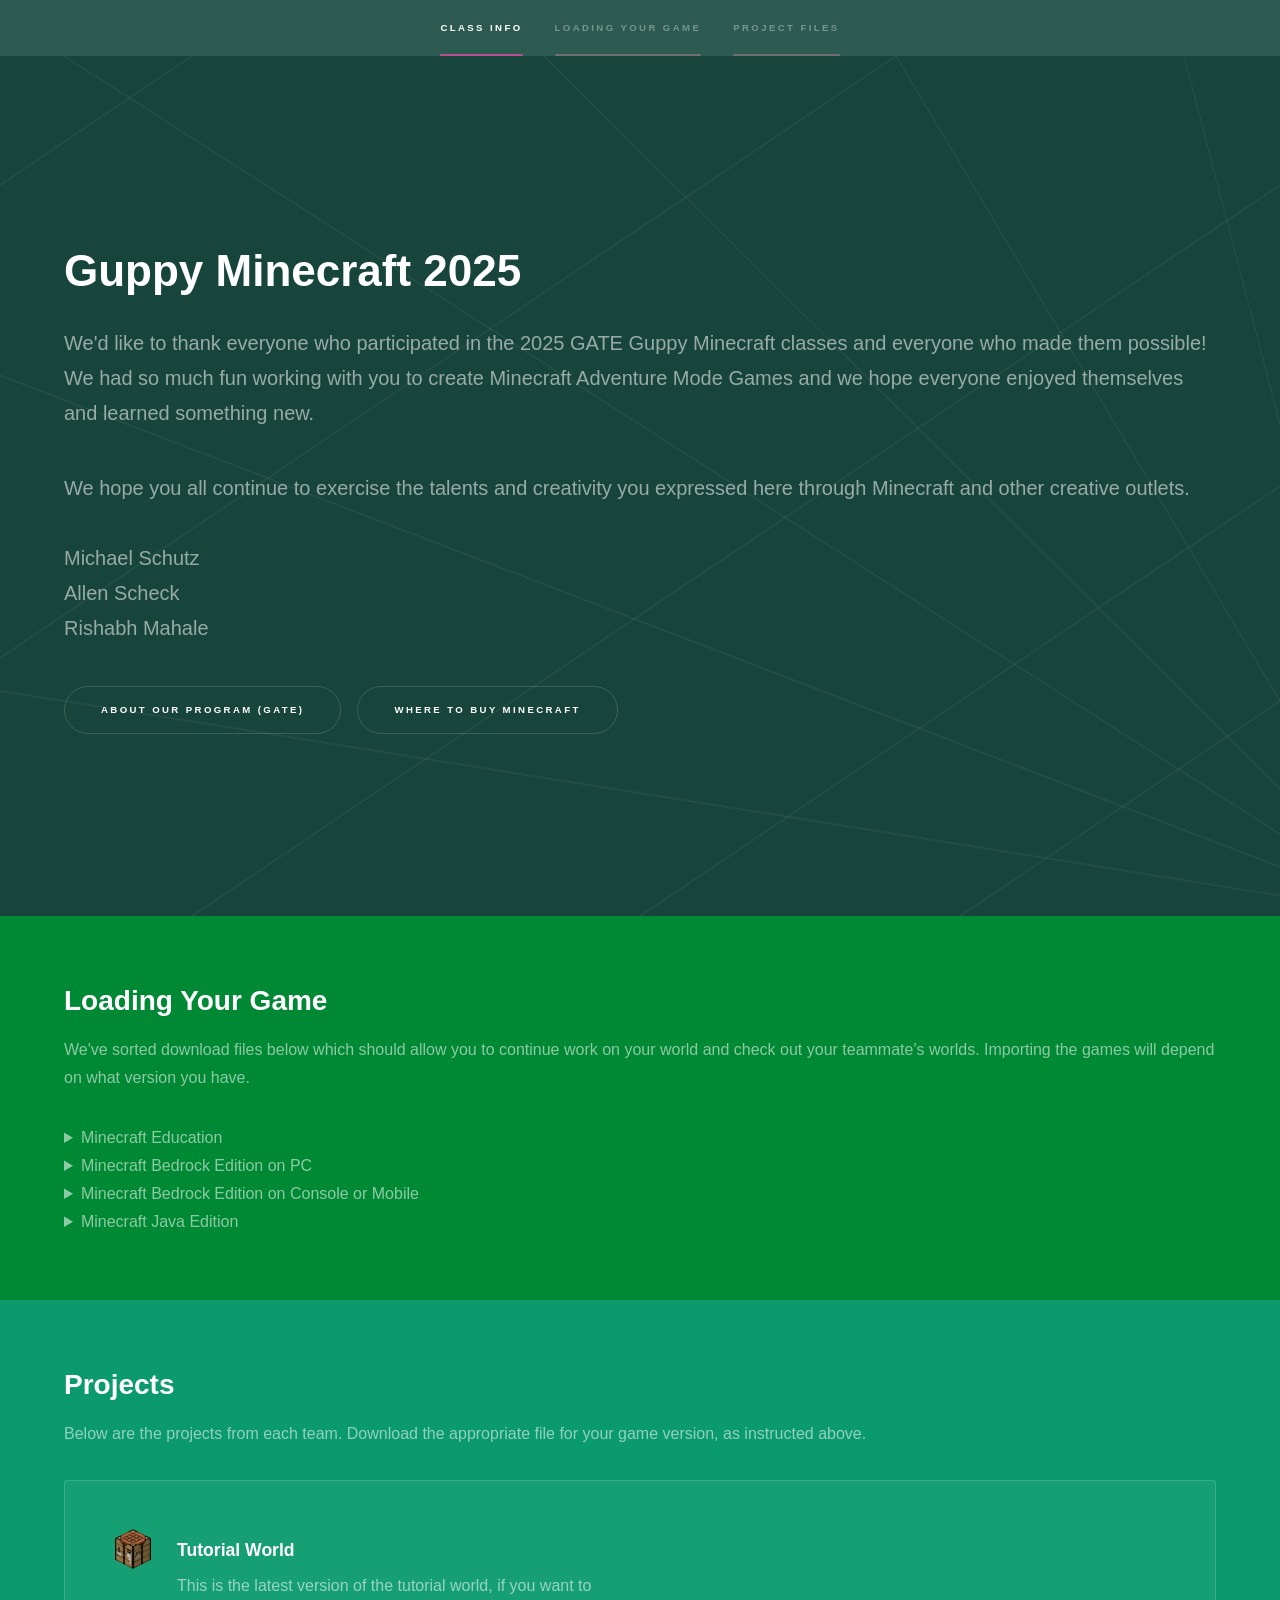
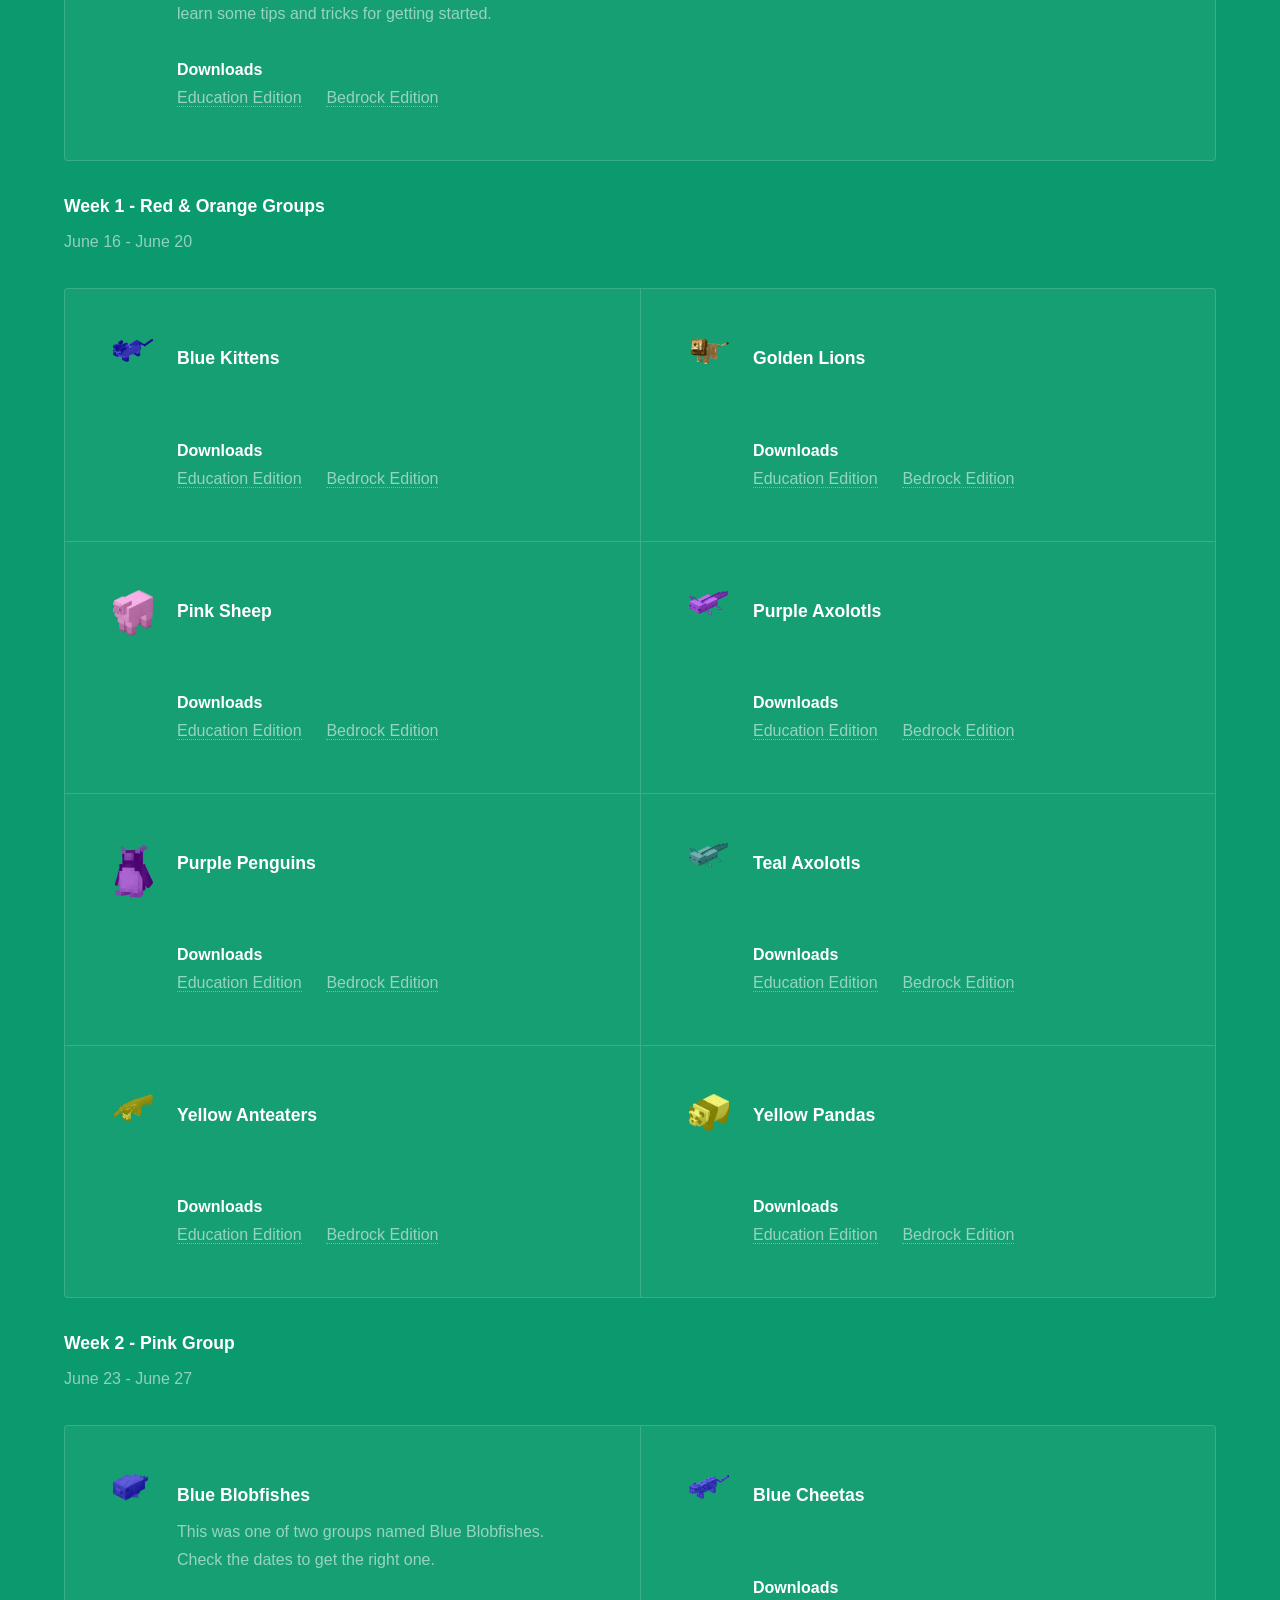
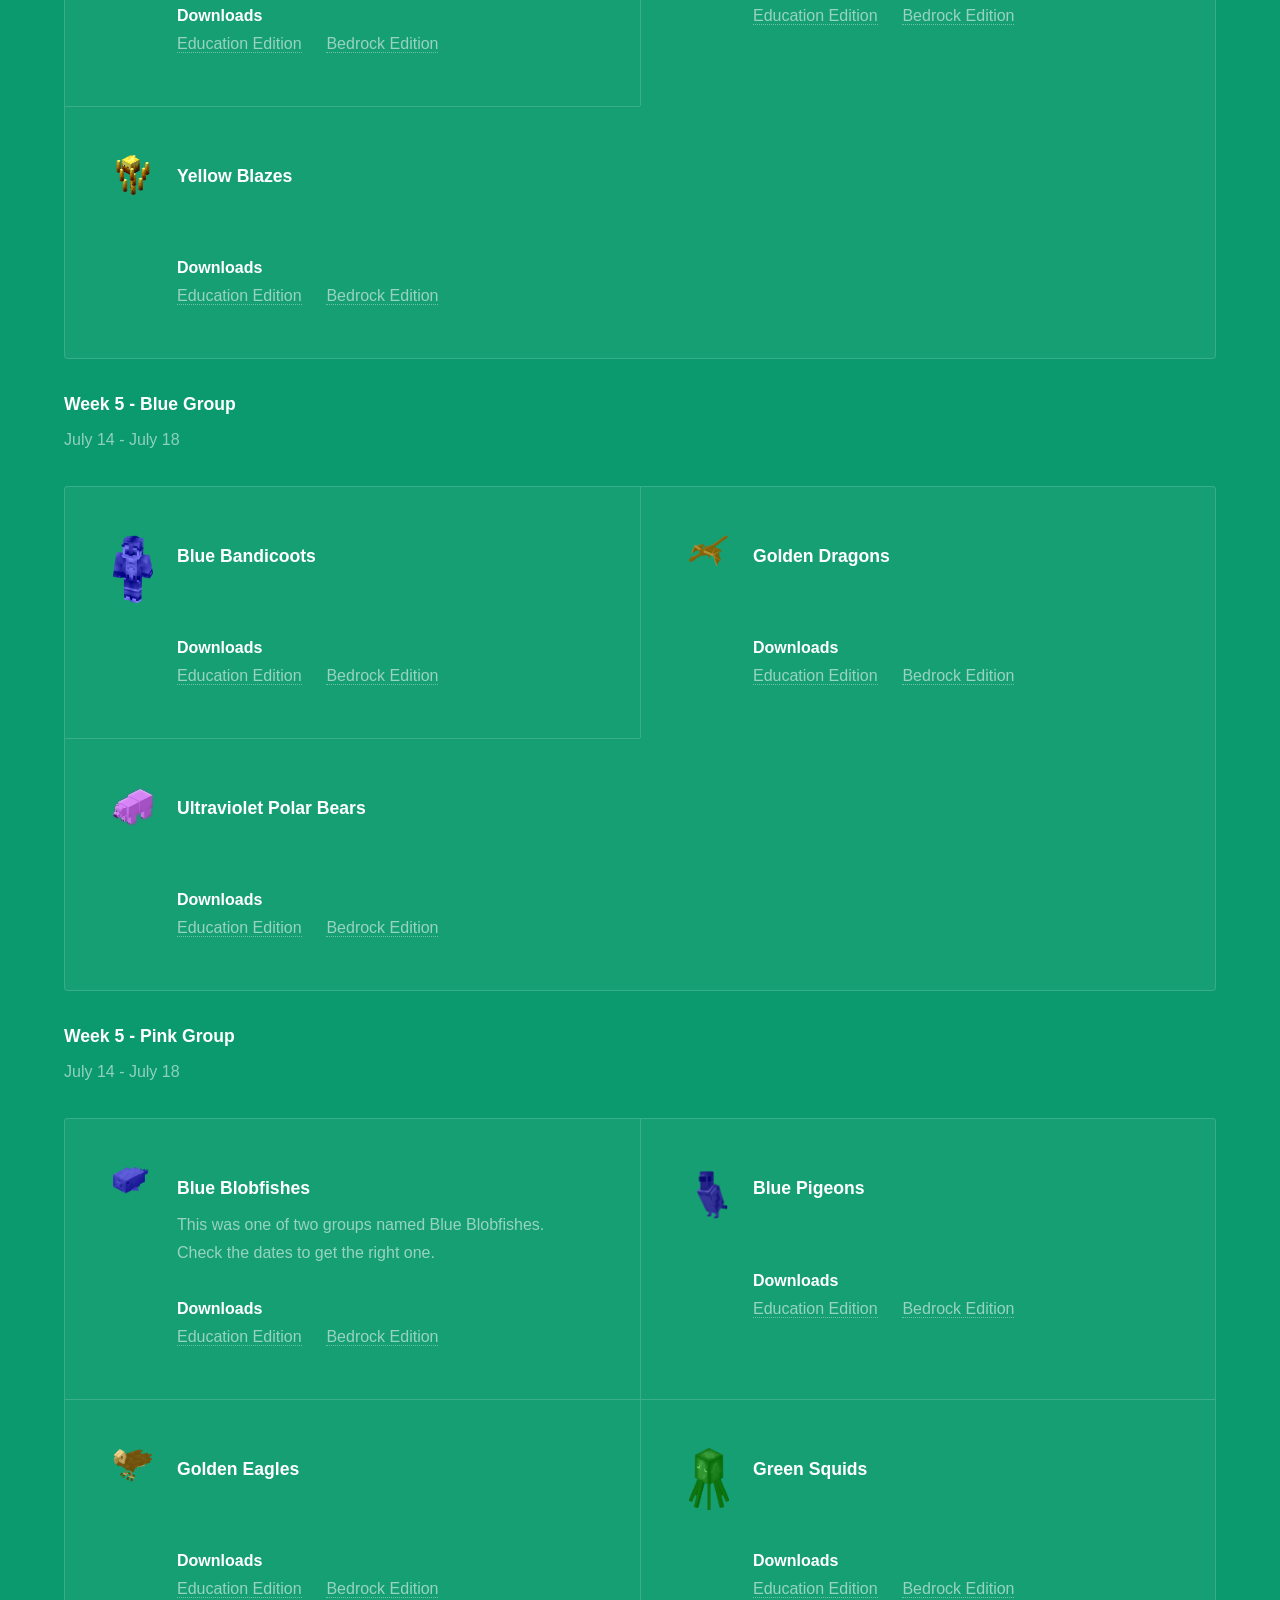
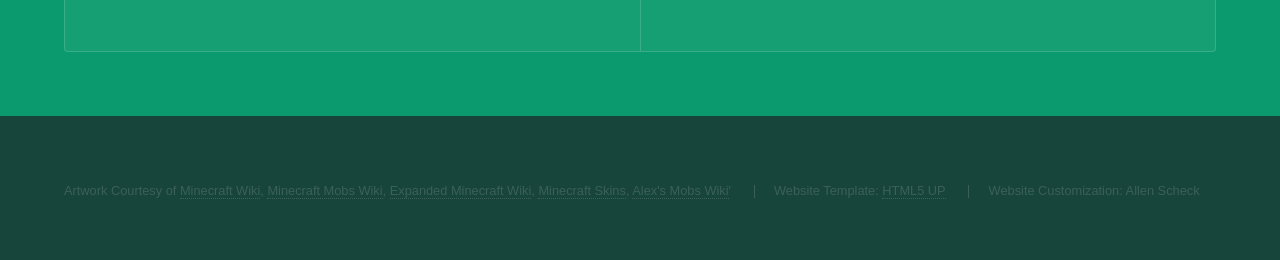
==== commit 4b30526a: "Note about blobfish" ====
--- a/index.html
+++ b/index.html
@@ -212,7 +212,7 @@
 								<section>
 									<span class="icon transparent major"><img src="images/BlueBlobfish_ExpandedMinecraftWiki.png"width=100%></span>
 									<div><h3>Blue Blobfishes</h3>
-									<p>
+									<p>This was one of two groups named Blue Blobfishes. Check the dates to get the right one.
 									<br><br><b>Downloads</b><br>
 									<a href="worlds/2025/Blue_Blobfish_EDU.mcworld" download>Education Edition</a> &emsp;
 									<a href="worlds/2025/Blue_Blobfish_BR.mcworld" download>Bedrock Edition</a> &emsp;
@@ -288,7 +288,7 @@
 								<section>
 									<span class="icon transparent major"><img src="images/BlueBlobfish_ExpandedMinecraftWiki.png"width=100%></span>
 									<div><h3>Blue Blobfishes</h3>
-									<p> 
+									<p> This was one of two groups named Blue Blobfishes. Check the dates to get the right one.
 									<br><br><b>Downloads</b><br>
 									<a href="worlds/2025/Blue_Blobfishes_EDU.mcworld" download>Education Edition</a> &emsp;
 									<a href="worlds/2025/Blue_Blobfishes_BR.mcworld" download>Bedrock Edition</a> &emsp;
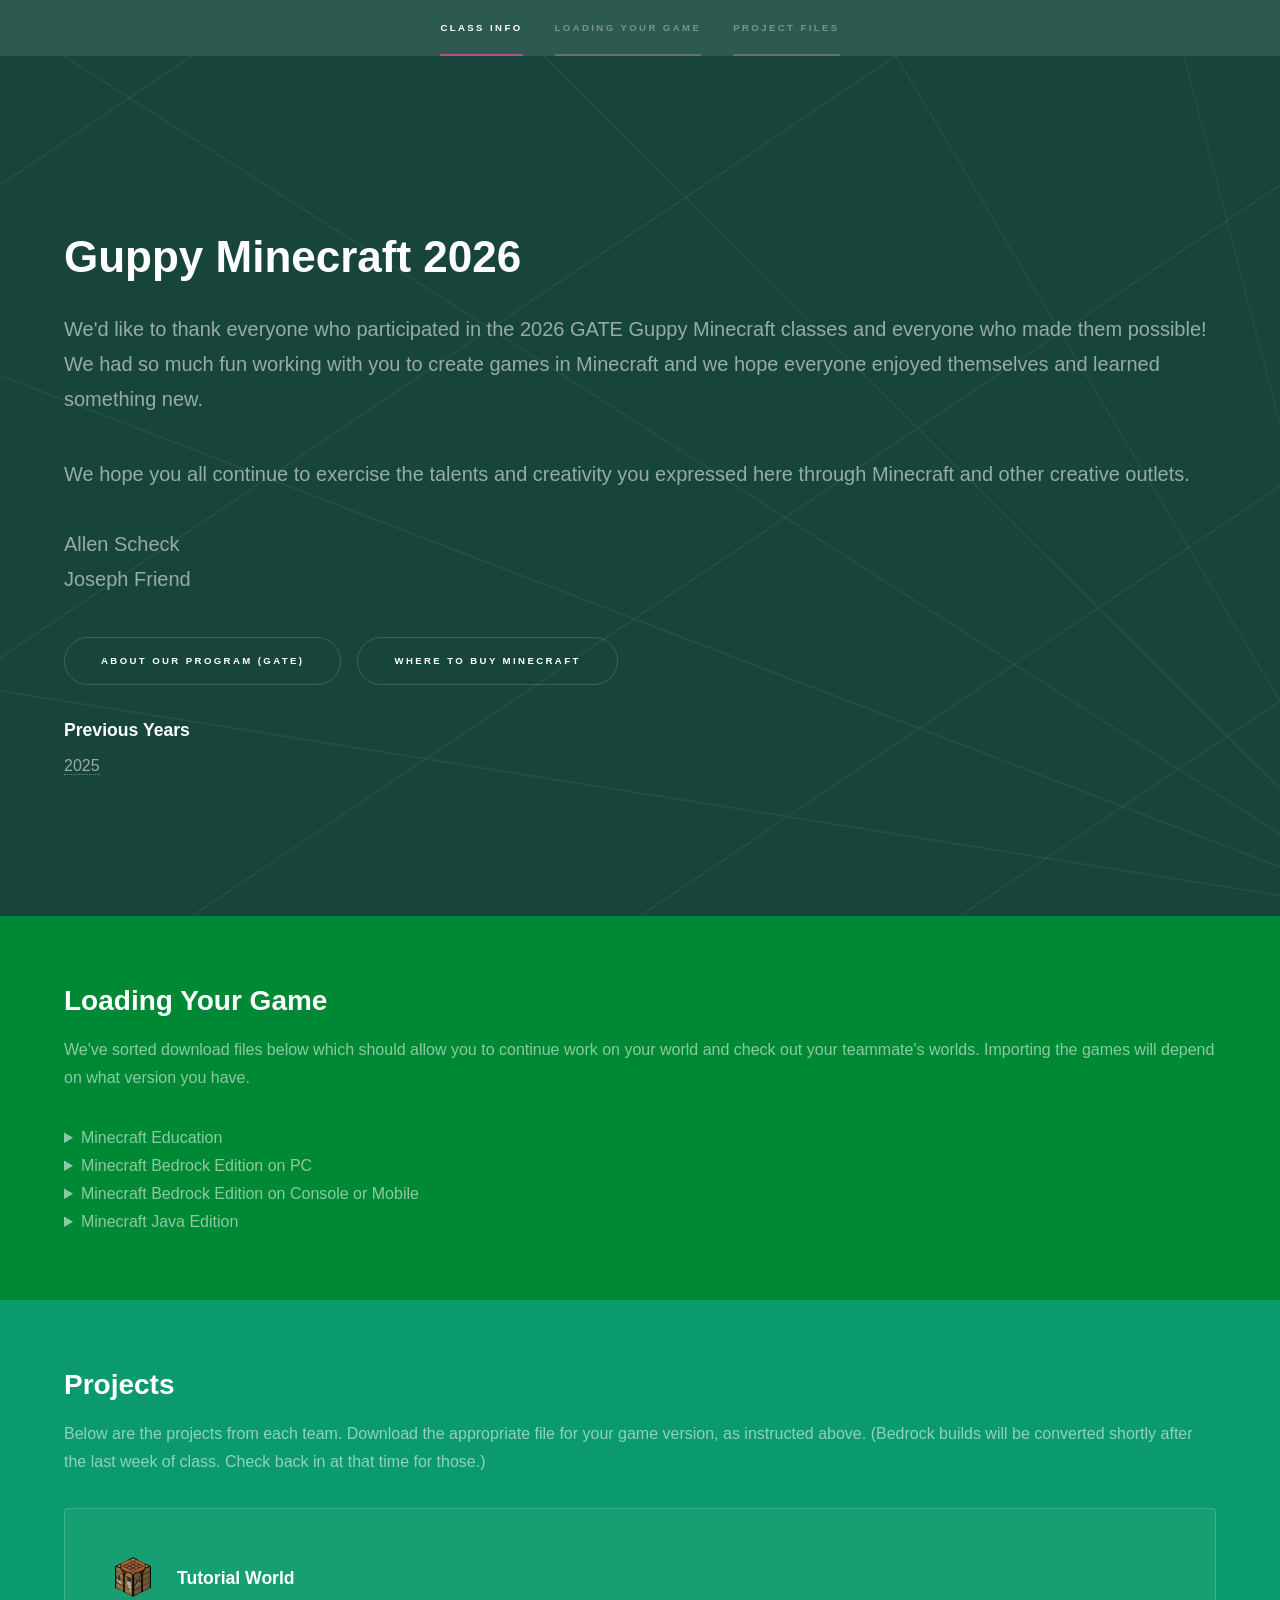
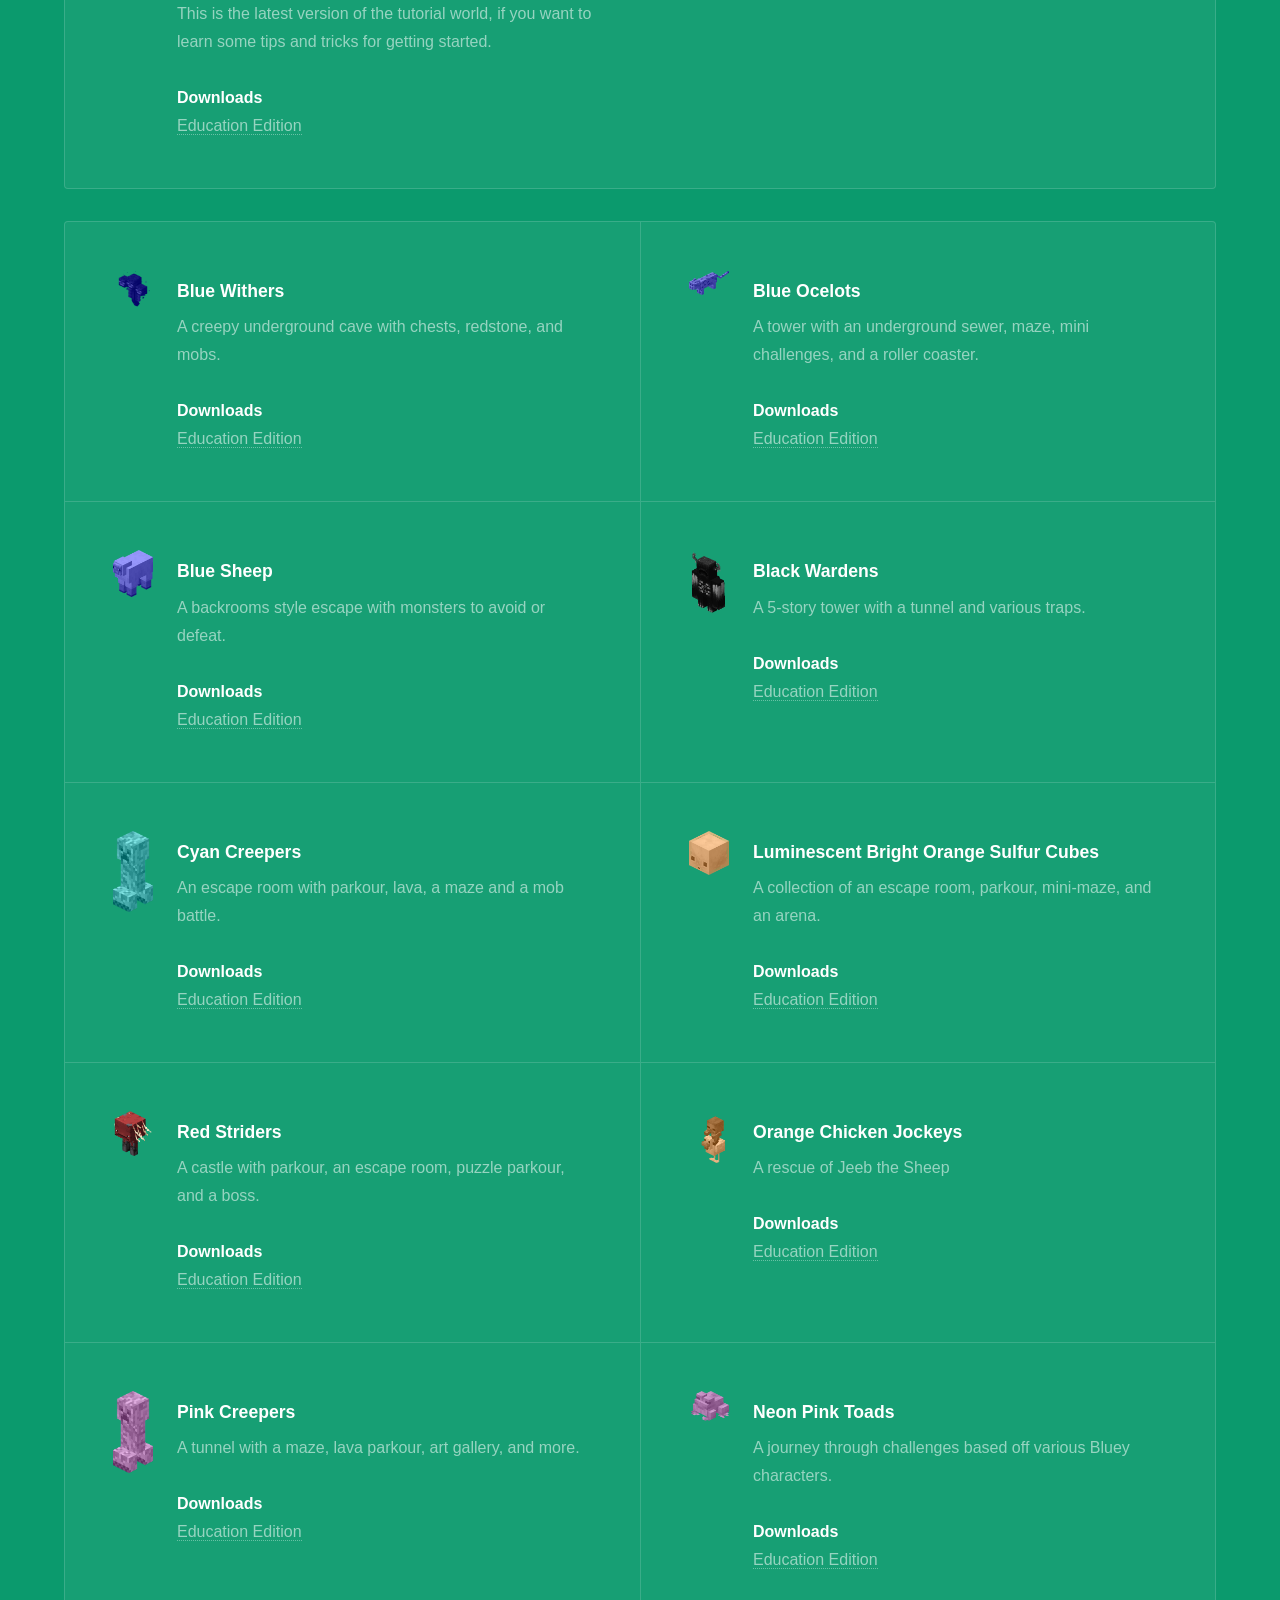
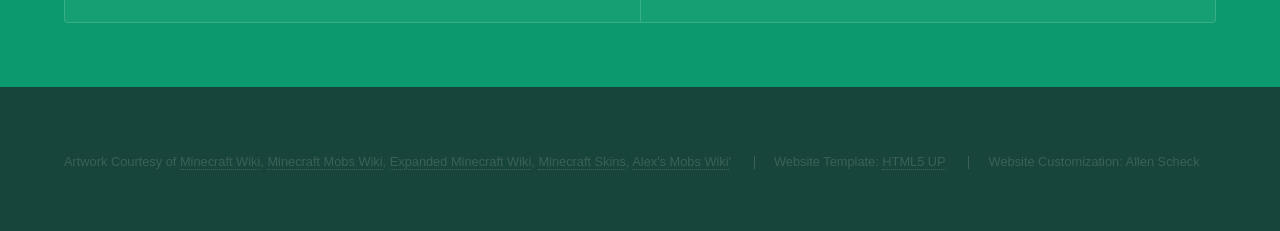
==== commit 40b25991: "Updated for 2026 Converted the 2025 page to its own page, updated the main page with the first week'" ====
--- a/index.html
+++ b/index.html
@@ -33,23 +33,24 @@
 				<!-- Intro -->
 					<section id="intro" class="wrapper style1 fullscreen fade-up">
 						<div class="inner">
-							<h1>Guppy Minecraft 2025</h1>
-							<p>We'd like to thank everyone who participated in the 2025 GATE Guppy Minecraft classes and everyone who made them possible! 
-							We had so much fun working with you to create Minecraft Adventure Mode Games and we hope everyone enjoyed themselves and learned something new.
+							<h1>Guppy Minecraft 2026</h1>
+							<p>We'd like to thank everyone who participated in the 2026 GATE Guppy Minecraft classes and everyone who made them possible! 
+							We had so much fun working with you to create games in Minecraft and we hope everyone enjoyed themselves and learned something new.
 							<p>We hope you all continue to exercise the talents and creativity you expressed here through Minecraft and other creative outlets.
 
 							<br>
-							<br>Michael Schutz
                             <br>Allen Scheck
-							<br>Rishabh Mahale
+							<br>Joseph Friend
 							</p>
 
 							<ul class="actions">
-								<li><a href="https://gifted.msu.edu/" class="button scrolly">About Our Program (GATE)</a></li>
+								<li><a href="index" class="button scrolly">About Our Program (GATE)</a></li>
 								<li><a href="https://www.minecraft.net/en-us/choose-your-game" class="button scrolly">Where to Buy Minecraft</a></li>
 								
 							</ul>
-						</div>
+								<h3>Previous Years</h3>
+									<a href="2025">2025</a>
+								</div>
 					</section>
 					<!-- One -->
 					<section id="one" class="wrapper style2 fade-up">
@@ -100,235 +101,125 @@
 					<section id="two" class="wrapper style3 fade-up">
 						<div class="inner">
 							<h2>Projects</h2>
-							<p>Below are the projects from each team. Download the appropriate file for your game version, as instructed above.</p>
+							<p>Below are the projects from each team. Download the appropriate file for your game version, as instructed above. (Bedrock builds will be converted shortly after the last week of class. Check back in at that time for those.)</p>
 							<div class="features">
 							<section>
 									<span class="icon transparent major"><img src="images/CraftingTable_MinecraftWiki.webp"width=100%></span>
 									<div><h3>Tutorial World</h3>
 									<p> This is the latest version of the tutorial world, if you want to learn some tips and tricks for getting started.
 									<br><br><b>Downloads</b><br>
-									<a href="worlds/2025/Tutorial_EDU.mcworld" download>Education Edition</a> &emsp;
-									<a href="worlds/2025/Tutorial_BR.mcworld" download>Bedrock Edition</a> &emsp;
-								
-									</ul></p>
-								</div>
-								</section>
-								</div>
-							<div><h3>Week 1 - Red & Orange Groups</h3>
-							<p>June 16 - June 20</p>
+									<a href="https://github.com/MSUGuppyMinecraft/2026Projects/raw/refs/heads/main/TutorialWorld.mcworld" download>Education Edition</a> &emsp;
+
+								
+									</ul></p>
+								</div>
+								</section>
+								</div>
 							<div class="features">
 								<section>
-									<span class="icon transparent major"><img src="images/BlueKitten_MinecraftWiki.webp"width=100%></span>
-									<div><h3>Blue Kittens</h3>
-									<p>
-									<br><br><b>Downloads</b><br>
-									<a href="worlds/2025/Blue_Kittens_EDU.mcworld" download>Education Edition</a> &emsp;
-									<a href="worlds/2025/Blue_Kittens_BR.mcworld" download>Bedrock Edition</a> &emsp;
-								
-									</ul></p>
-								</div>
-								</section>
-								<section>
-									<span class="icon transparent major"><img src="images/lion_MinecraftWiki.webp"width=100%></span>
-									<div><h3>Golden Lions</h3>
-									<p>
-									<br><br><b>Downloads</b><br>
-									<a href="worlds/2025/Golden_Lions_EDU.mcworld" download>Education Edition</a> &emsp;
-									<a href="worlds/2025/Golden_Lions_BR.mcworld" download>Bedrock Edition</a> &emsp;
-								
-									</ul></p>
-								</div>
-								</section>
-								<section>
-									<span class="icon transparent major"><img src="images/PinkSheep_MinecraftWiki.webp"width=100%></span>
-									<div><h3>Pink Sheep</h3>
-									<p>
-									<br><br><b>Downloads</b><br>
-									<a href="worlds/2025/Pink_Sheep_EDU.mcworld" download>Education Edition</a> &emsp;
-									<a href="worlds/2025/Pink_Sheep_BR.mcworld" download>Bedrock Edition</a> &emsp;
-								
-									</ul></p>
-								</div>
-								</section>
-																<section>
-									<span class="icon transparent major"><img src="images/PurpleAxolotl_MinecraftWiki.webp"width=100%></span>
-									<div><h3>Purple Axolotls</h3>
-									<p>
-									<br><br><b>Downloads</b><br>
-									<a href="worlds/2025/Purple_Axolotls_EDU.mcworld" download>Education Edition</a> &emsp;
-									<a href="worlds/2025/Purple_Axolotls_BR.mcworld" download>Bedrock Edition</a> &emsp;
-								
-									</ul></p>
-								</div>
-								</section>
-																<section>
-									<span class="icon transparent major"><img src="images/PurplePenguin_MinecraftMobsWiki.webp"width=100%></span>
-									<div><h3>Purple Penguins</h3>
-									<p>
-									<br><br><b>Downloads</b><br>
-									<a href="worlds/2025/Purple_Penguins_EDU.mcworld" download>Education Edition</a> &emsp;
-									<a href="worlds/2025/Purple_Penguins_BR.mcworld" download>Bedrock Edition</a> &emsp;
-								
-									</ul></p>
-								</div>
-								</section>
-																<section>
-									<span class="icon transparent major"><img src="images/TealAxolotl_MinecraftWiki.webp"width=100%></span>
-									<div><h3>Teal Axolotls</h3>
-									<p>
-									<br><br><b>Downloads</b><br>
-									<a href="worlds/2025/Teal_Axolotls_EDU.mcworld" download>Education Edition</a> &emsp;
-									<a href="worlds/2025/Teal_Axolotls_BR.mcworld" download>Bedrock Edition</a> &emsp;
-								
-									</ul></p>
-								</div>
-								</section>
-																<section>
-									<span class="icon transparent major"><img src="images/YellowAnteater_AlexsMobsUnofficialWiki.webp"width=100%></span>
-									<div><h3>Yellow Anteaters</h3>
-									<p>
-									<br><br><b>Downloads</b><br>
-									<a href="worlds/2025/Yellow_Anteaters_EDU.mcworld" download>Education Edition</a> &emsp;
-									<a href="worlds/2025/Yellow_Anteaters_BR.mcworld" download>Bedrock Edition</a> &emsp;
-								
-									</ul></p>
-								</div>
-								</section>
-																<section>
-									<span class="icon transparent major"><img src="images/YellowPanda_MinecraftWiki.webp"width=100%></span>
-									<div><h3>Yellow Pandas</h3>
-									<p>
-									<br><br><b>Downloads</b><br>
-									<a href="worlds/2025/Yellow_Pandas_EDU.mcworld" download>Education Edition</a> &emsp;
-									<a href="worlds/2025/Yellow_Pandas_BR.mcworld" download>Bedrock Edition</a> &emsp;
-								
-									</ul></p>
-								</div>
-								</section>
-							</div>
-							<div><h3>Week 2 - Pink Group</h3>
-							<p>June 23 - June 27</p>
-							<div class="features">
-								<section>
-									<span class="icon transparent major"><img src="images/BlueBlobfish_ExpandedMinecraftWiki.png"width=100%></span>
-									<div><h3>Blue Blobfishes</h3>
-									<p>This was one of two groups named Blue Blobfishes. Check the dates to get the right one.
-									<br><br><b>Downloads</b><br>
-									<a href="worlds/2025/Blue_Blobfish_EDU.mcworld" download>Education Edition</a> &emsp;
-									<a href="worlds/2025/Blue_Blobfish_BR.mcworld" download>Bedrock Edition</a> &emsp;
-								
-									</ul></p>
-								</div>
-								</section>
-								<section>
-									<span class="icon transparent major"><img src="images/BlueOcelot_MinecraftWiki.webp"width=100%></span>
-									<div><h3>Blue Cheetas</h3>
-									<p>
-									<br><br><b>Downloads</b><br>
-									<a href="worlds/2025/Blue_Cheetas_EDU.mcworld" download>Education Edition</a> &emsp;
-									<a href="worlds/2025/Blue_Cheetas_BR.mcworld" download>Bedrock Edition</a> &emsp;
-								
-									</ul></p>
-								</div>
-								</section>
-								<section>
-									<span class="icon transparent major"><img src="images/Blaze_MinecraftWiki.png"width=100%></span>
-									<div><h3>Yellow Blazes</h3>
-									<p>
-									<br><br><b>Downloads</b><br>
-									<a href="worlds/2025/Yellow_Blazes_EDU.mcworld" download>Education Edition</a> &emsp;
-									<a href="worlds/2025/Yellow_Blazes_BR.mcworld" download>Bedrock Edition</a> &emsp;
-								
-									</ul></p>
-								</div>
-								</section>
-								
-							</div>
-							<div><h3>Week 5 - Blue Group</h3>
-							<p>July 14 - July 18</p>
-							<div class="features">
-								<section>
-									<span class="icon transparent major"><img src="images/BlueBandicoot_MinecraftSkins.webp"width=100%></span>
-									<div><h3>Blue Bandicoots</h3>
-									<p> 
-									<br><br><b>Downloads</b><br>
-									<a href="worlds/2025/Blue_Bandicoots_EDU.mcworld" download>Education Edition</a> &emsp;
-									<a href="worlds/2025/Blue_Bandicoots_BR.mcworld" download>Bedrock Edition</a> &emsp;
-								
-									</ul></p>
-								</div>
-								</section>
-								<section>
-									<span class="icon transparent major"><img src="images/GoldenDragon_MinecraftWiki.png"width=100%></span>
-									<div><h3>Golden Dragons</h3>
-									<p>
-									<br><br><b>Downloads</b><br>
-									<a href="worlds/2025/Golden_Dragons_EDU.mcworld" download>Education Edition</a> &emsp;
-									<a href="worlds/2025/Golden_Dragons_BR.mcworld" download>Bedrock Edition</a> &emsp;
-								
-									</ul></p>
-								</div>
-								</section>
-								<section>
-									<span class="icon transparent major"><img src="images/UVPolarBear_MinecraftWiki.webp"width=100%></span>
-									<div><h3>Ultraviolet Polar Bears</h3>
-									<p>
-									<br><br><b>Downloads</b><br>
-									<a href="worlds/2025/UV_Polar_Bears_EDU.mcworld" download>Education Edition</a> &emsp;
-									<a href="worlds/2025/UV_Polar_Bears_BR.mcworld" download>Bedrock Edition</a> &emsp;
-								
-									</ul></p>
-								</div>
-								</section>
-								
-							</div>
-							<div><h3>Week 5 - Pink Group</h3>
-							<p>July 14 - July 18</p>
-							<div class="features">
-								<section>
-									<span class="icon transparent major"><img src="images/BlueBlobfish_ExpandedMinecraftWiki.png"width=100%></span>
-									<div><h3>Blue Blobfishes</h3>
-									<p> This was one of two groups named Blue Blobfishes. Check the dates to get the right one.
-									<br><br><b>Downloads</b><br>
-									<a href="worlds/2025/Blue_Blobfishes_EDU.mcworld" download>Education Edition</a> &emsp;
-									<a href="worlds/2025/Blue_Blobfishes_BR.mcworld" download>Bedrock Edition</a> &emsp;
-								
-									</ul></p>
-								</div>
-								</section>
-								<section>
-									<span class="icon transparent major"><img src="images/Blue_Pigeon_MinecraftMobsWiki.png"width=100%></span>
-									<div><h3>Blue Pigeons</h3>
-									<p> 
-									<br><br><b>Downloads</b><br>
-									<a href="worlds/2025/Blue_Pigeons_EDU.mcworld" download>Education Edition</a> &emsp;
-									<a href="worlds/2025/Blue_Pigeons_BR.mcworld" download>Bedrock Edition</a> &emsp;
-								
-									</ul></p>
-								</div>
-								</section>
-								<section>
-									<span class="icon transparent major"><img src="images/GoldenEagle_AlexsMobs.png"width=100%></span>
-									<div><h3>Golden Eagles</h3>
-									<p> 
-									<br><br><b>Downloads</b><br>
-									<a href="worlds/2025/Golden_Eagles_EDU.mcworld" download>Education Edition</a> &emsp;
-									<a href="worlds/2025/Golden_Eagles_BR.mcworld" download>Bedrock Edition</a> &emsp;
-								
-									</ul></p>
-								</div>
-								</section>
-								<section>
-									<span class="icon transparent major"><img src="images/GreenSquid_MinecraftWiki.png"width=100%></span>
-									<div><h3>Green Squids</h3>
-									<p>
-									<br><br><b>Downloads</b><br>
-									<a href="worlds/2025/Green_Squids_EDU.mcworld" download>Education Edition</a> &emsp;
-									<a href="worlds/2025/Green_Squids_BR.mcworld" download>Bedrock Edition</a> &emsp;
-								
-									</ul></p>
-								</div>
-								</section>
+									<span class="icon transparent major"><img src="images/BlueWither.png"width=100%></span>
+									<div><h3>Blue Withers</h3>
+									<p>A creepy underground cave with chests, redstone, and mobs.
+									<br><br><b>Downloads</b><br>
+									<a href="https://github.com/MSUGuppyMinecraft/2026Projects/raw/refs/heads/main/Blue%20Withers.mcworld" download>Education Edition</a> &emsp;
+
+								
+									</ul></p>
+								</div>
+								</section>
+								<section>
+									<span class="icon transparent major"><img src="images/BlueOcelot.png"width=100%></span>
+									<div><h3>Blue Ocelots</h3>
+									<p>A tower with an underground sewer, maze, mini challenges, and a roller coaster.
+									<br><br><b>Downloads</b><br>
+									<a href="https://github.com/MSUGuppyMinecraft/2026Projects/raw/refs/heads/main/Blue%20Ocelots.mcworld" download>Education Edition</a> &emsp;
+
+								
+									</ul></p>
+								</div>
+								</section>
+								<section>
+									<span class="icon transparent major"><img src="images/BlueSheep.png"width=100%></span>
+									<div><h3>Blue Sheep</h3>
+									<p>A backrooms style escape with monsters to avoid or defeat.
+									<br><br><b>Downloads</b><br>
+									<a href="https://github.com/MSUGuppyMinecraft/2026Projects/raw/refs/heads/main/Blue%20Sheep.mcworld" download>Education Edition</a> &emsp;
+									
+									</ul></p>
+								</div>
+								</section>
+																<section>
+									<span class="icon transparent major"><img src="images/BlackWarden.png"width=100%></span>
+									<div><h3>Black Wardens</h3>
+									<p>A 5-story tower with a tunnel and various traps.
+									<br><br><b>Downloads</b><br>
+									<a href="https://github.com/MSUGuppyMinecraft/2026Projects/raw/refs/heads/main/Black%20Wardens.mcworld" download>Education Edition</a> &emsp;
+									
+									</ul></p>
+								</div>
+								</section>
+																<section>
+									<span class="icon transparent major"><img src="images/CyanCreeper.png"width=100%></span>
+									<div><h3>Cyan Creepers</h3>
+									<p>An escape room with parkour, lava, a maze and a mob battle.
+									<br><br><b>Downloads</b><br>
+									<a href="https://github.com/MSUGuppyMinecraft/2026Projects/raw/refs/heads/main/Cyan%20Creepers.mcworld" download>Education Edition</a> &emsp;
+
+								
+									</ul></p>
+								</div>
+								</section>
+																<section>
+									<span class="icon transparent major"><img src="images/OrangeSulfurCube.png"width=100%></span>
+									<div><h3>Luminescent Bright Orange Sulfur Cubes</h3>
+									<p>A collection of an escape room, parkour, mini-maze, and an arena.
+									<br><br><b>Downloads</b><br>
+									<a href="https://github.com/MSUGuppyMinecraft/2026Projects/raw/refs/heads/main/Orange%20Sulfur%20Cubes.mcworld" download>Education Edition</a> &emsp;
+								
+									</ul></p>
+								</div>
+								</section>
+																<section>
+									<span class="icon transparent major"><img src="images/RedStrider.png"width=100%></span>
+									<div><h3>Red Striders</h3>
+									<p>A castle with parkour, an escape room, puzzle parkour, and a boss.
+									<br><br><b>Downloads</b><br>
+									<a href="https://github.com/MSUGuppyMinecraft/2026Projects/raw/refs/heads/main/Red%20Striders.mcworld" download>Education Edition</a> &emsp;
+								
+									</ul></p>
+								</div>
+								</section>
+																<section>
+									<span class="icon transparent major"><img src="images/OrangeChickenJockey.png"width=100%></span>
+									<div><h3>Orange Chicken Jockeys</h3>
+									<p>A rescue of Jeeb the Sheep
+									<br><br><b>Downloads</b><br>
+									<a href="https://github.com/MSUGuppyMinecraft/2026Projects/raw/refs/heads/main/Orange%20CJ.mcworld" download>Education Edition</a> &emsp;
+							
+									</ul></p>
+								</div>
+								</section>
+								<section>
+									<span class="icon transparent major"><img src="images/PinkCreeper.png"width=100%></span>
+									<div><h3>Pink Creepers</h3>
+									<p>A tunnel with a maze, lava parkour, art gallery, and more.
+									<br><br><b>Downloads</b><br>
+									<a href="https://github.com/MSUGuppyMinecraft/2026Projects/raw/refs/heads/main/Pink%20Creepers.mcworld" download>Education Edition</a> &emsp;
+								
+									</ul></p>
+								</div>
+								</section>
+								<section>
+									<span class="icon transparent major"><img src="images/PinkToad.png"width=100%></span>
+									<div><h3>Neon Pink Toads</h3>
+									<p>A journey through challenges based off various Bluey characters.
+									<br><br><b>Downloads</b><br>
+									<a href="https://github.com/MSUGuppyMinecraft/2026Projects/raw/refs/heads/main/Neon%20Pink%20Toads.mcworld" download>Education Edition</a> &emsp;
+
+									</ul></p>
+								</div>
+								</section>
+
 								
 							</div>
 							
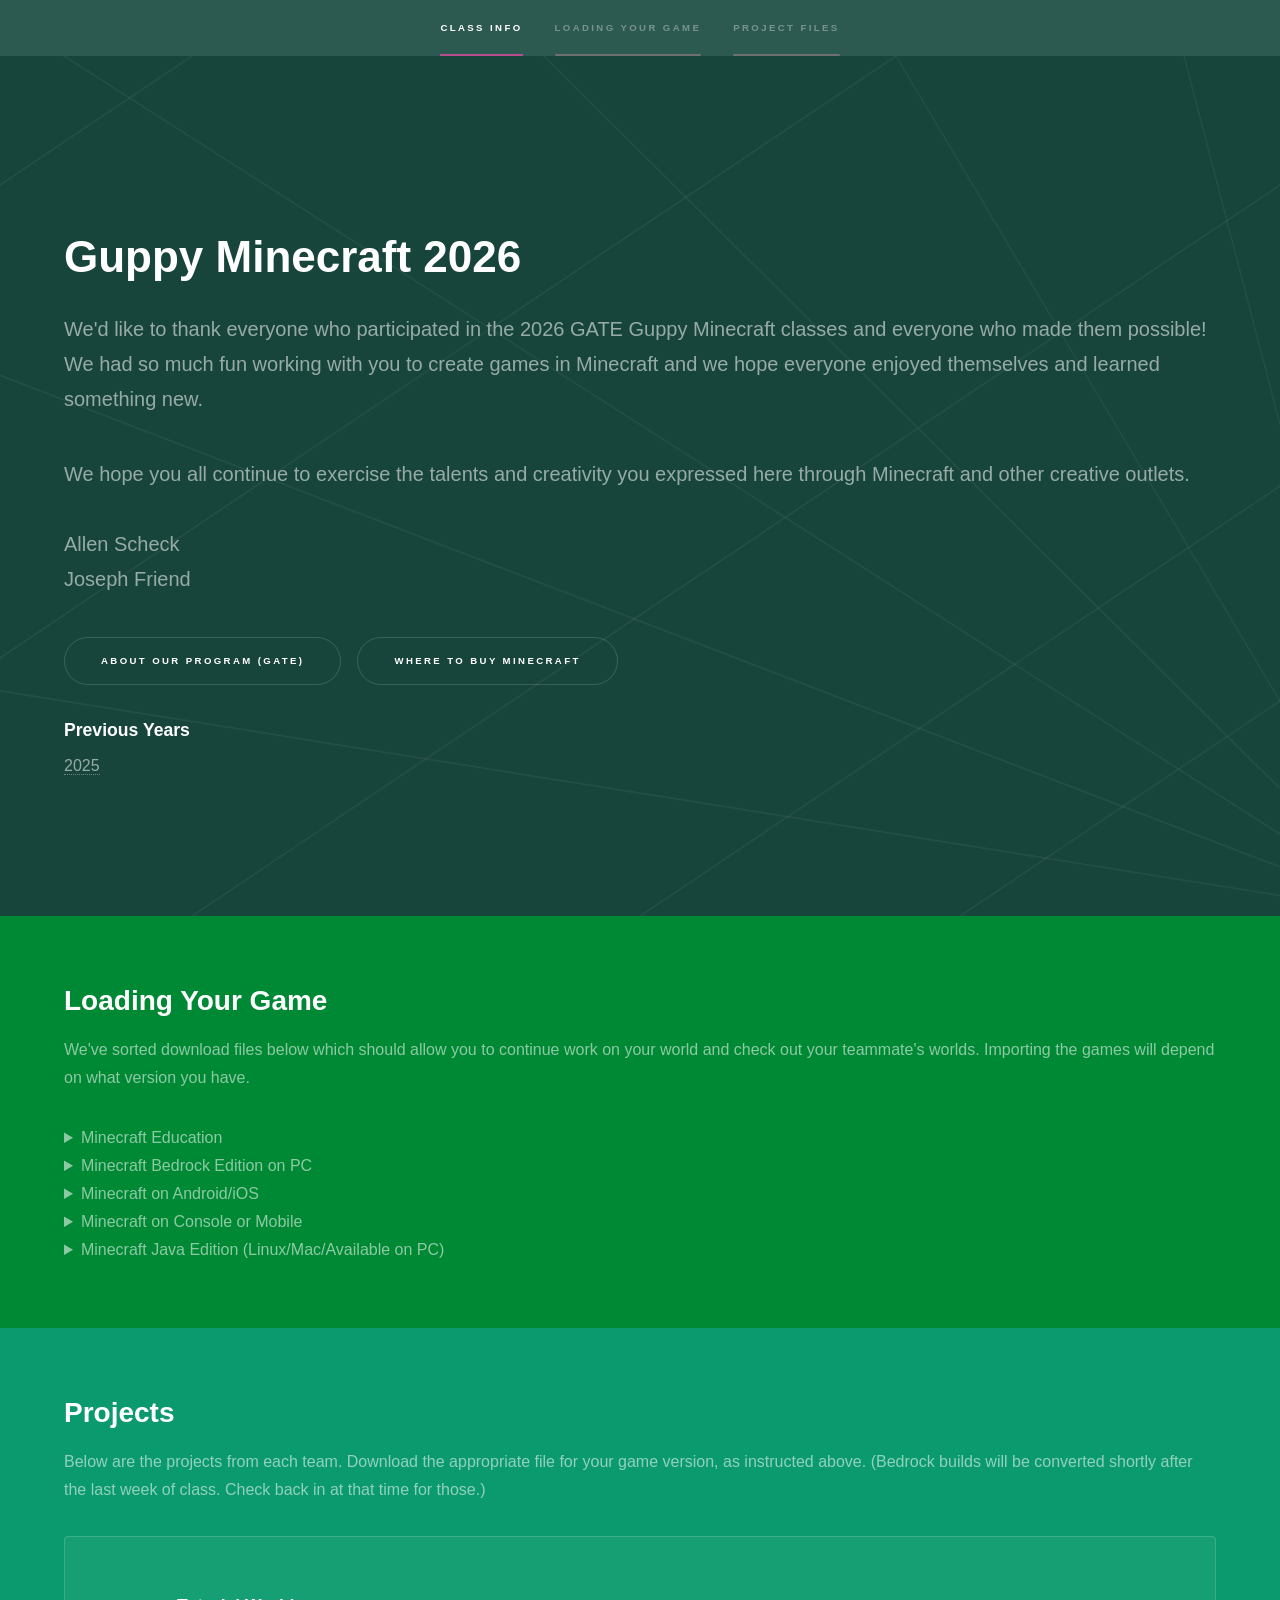
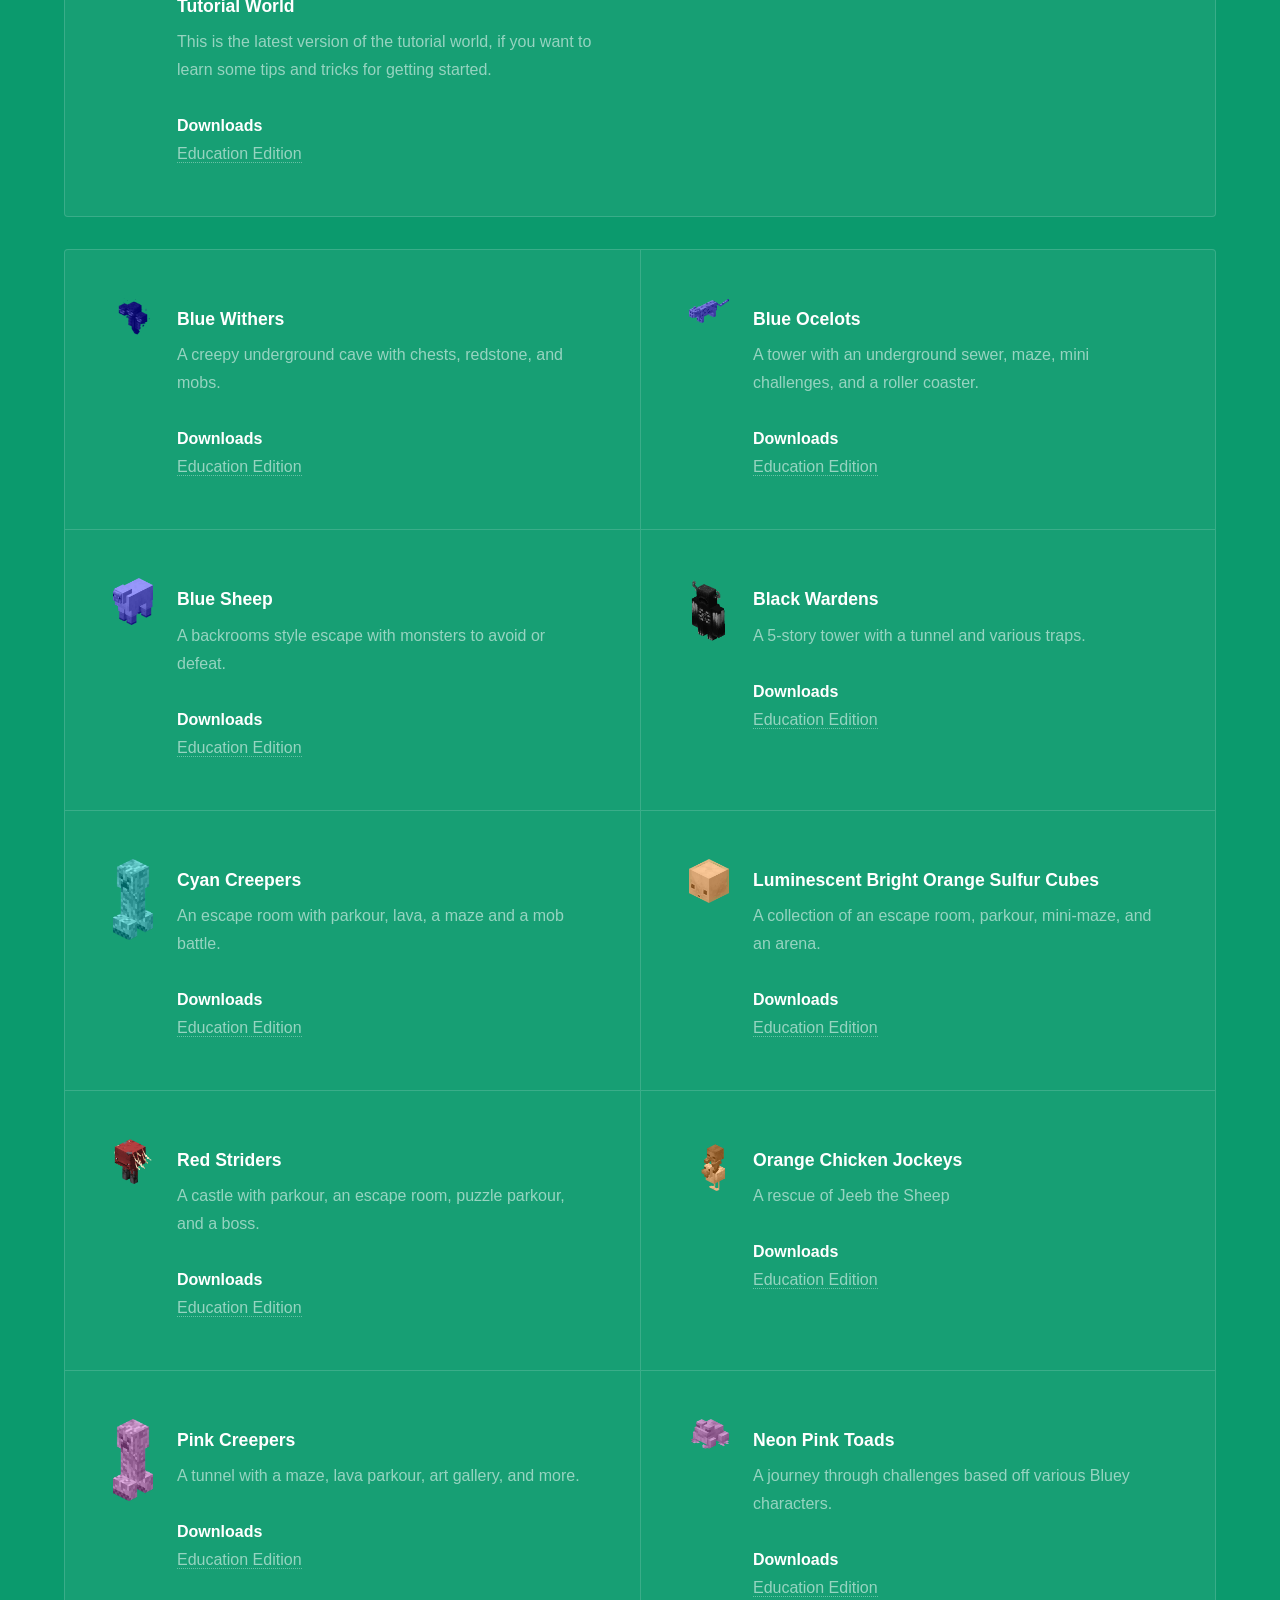
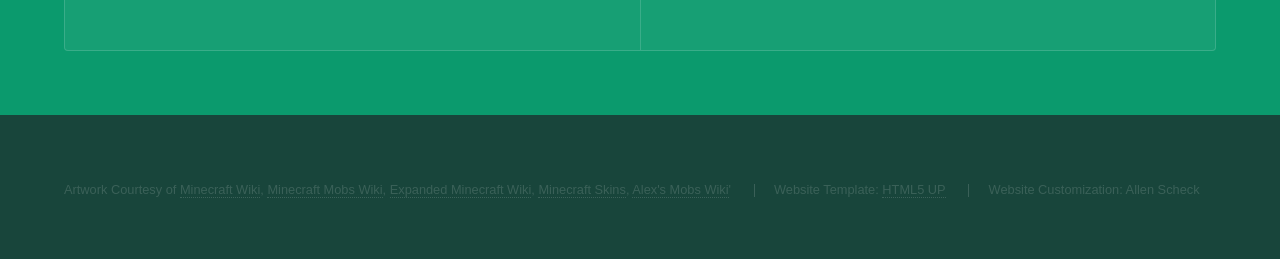
==== commit dc04dad0: "Clarification of Instructions" ====
--- a/index.html
+++ b/index.html
@@ -71,23 +71,30 @@
 									Download the Bedrock file and double click the file or use the <b>Import</b> button in-game.
 								</div>
 							</details>
-							<details>
-								<summary>Minecraft Bedrock Edition on Console or Mobile</summary>
-								<div style="margin-left:5%;">
-									Importing the map to console or mobile <b>can be done</b>, but it's kind of complicated.
+								<details>
+									<summary>Minecraft on Android/iOS</summary>
+									<div style="margin-left:5%;">
+										If your location in Minecraft's <b>Storage</b> settings, is set to <b>External</b>, you should be able to import onto Android/iOS using the PC instructions above, but that setting defaults to <b>Application</b>. If it is set to <b>Application</b>, you will need to follow the <b>Console or Mobile</b> instructions below.
+									</div>
+								</details>
+							<details>
+								<summary>Minecraft on Console or Mobile</summary>
+								<div style="margin-left:5%;">
+									Importing the map to console or mobile <b>can be done</b>, but it's kind of complicated and unfortunately requires you to own Bedrock Edition on PC.
 									
 									<ol>
-										<li>You (or a friend) will need a copy of Bedrock Edition on PC.</li>
-										<li>Import the file to PC following the instructions above.</li>
-										<li>Click the edit button next to the imported world.</li>
+										<li>You will need to be signed into Bedrock Edition on PC with the same Microsoft account that is signed into Minecraft on your console or mobile device.</li>
+										<li>Import the file to the PC edition following the instructions above.</li>
+										<li>Click the <b>edit</b> button next to the imported world.</li>
 										<li>Click <b>Play on Realms</b>. This will create a <a href="https://www.minecraft.net/en-us/realms">Minecraft Realms Server</a> (An official Minecraft Service that provides server hosting for a monthly fee - currently starting at $4 a month. If you have never used it before, you should have access to a free trial.)</li>
-										<li>Invite the account on your console or mobile device to the realm.</li>
+										<li>On your mobile device or console, navigate to your realm.</li>
 										<li>Click the edit button next to the Realm on the console or mobile device and select <b>Download</b>.</li>
+										<li>It will now be available in your local games to play on the device.</li>
 									</ol>
 								</div>
 							</details>
 							<details>
-								<summary>Minecraft Java Edition</summary>
+								<summary>Minecraft Java Edition (Linux/Mac/Available on PC)</summary>
 								<div style="margin-left:5%;">
 									This is the original version of Minecraft, which does not receive the same updates as the Bedrock Edition and is less compatibile.<br>
 									It is possible to convert the file using a 3rd-party tool called <a href="https://www.chunker.app/">Chunker</a>, <i>(which is not an official Minecraft product, but is generally trusted by the community.)</i>
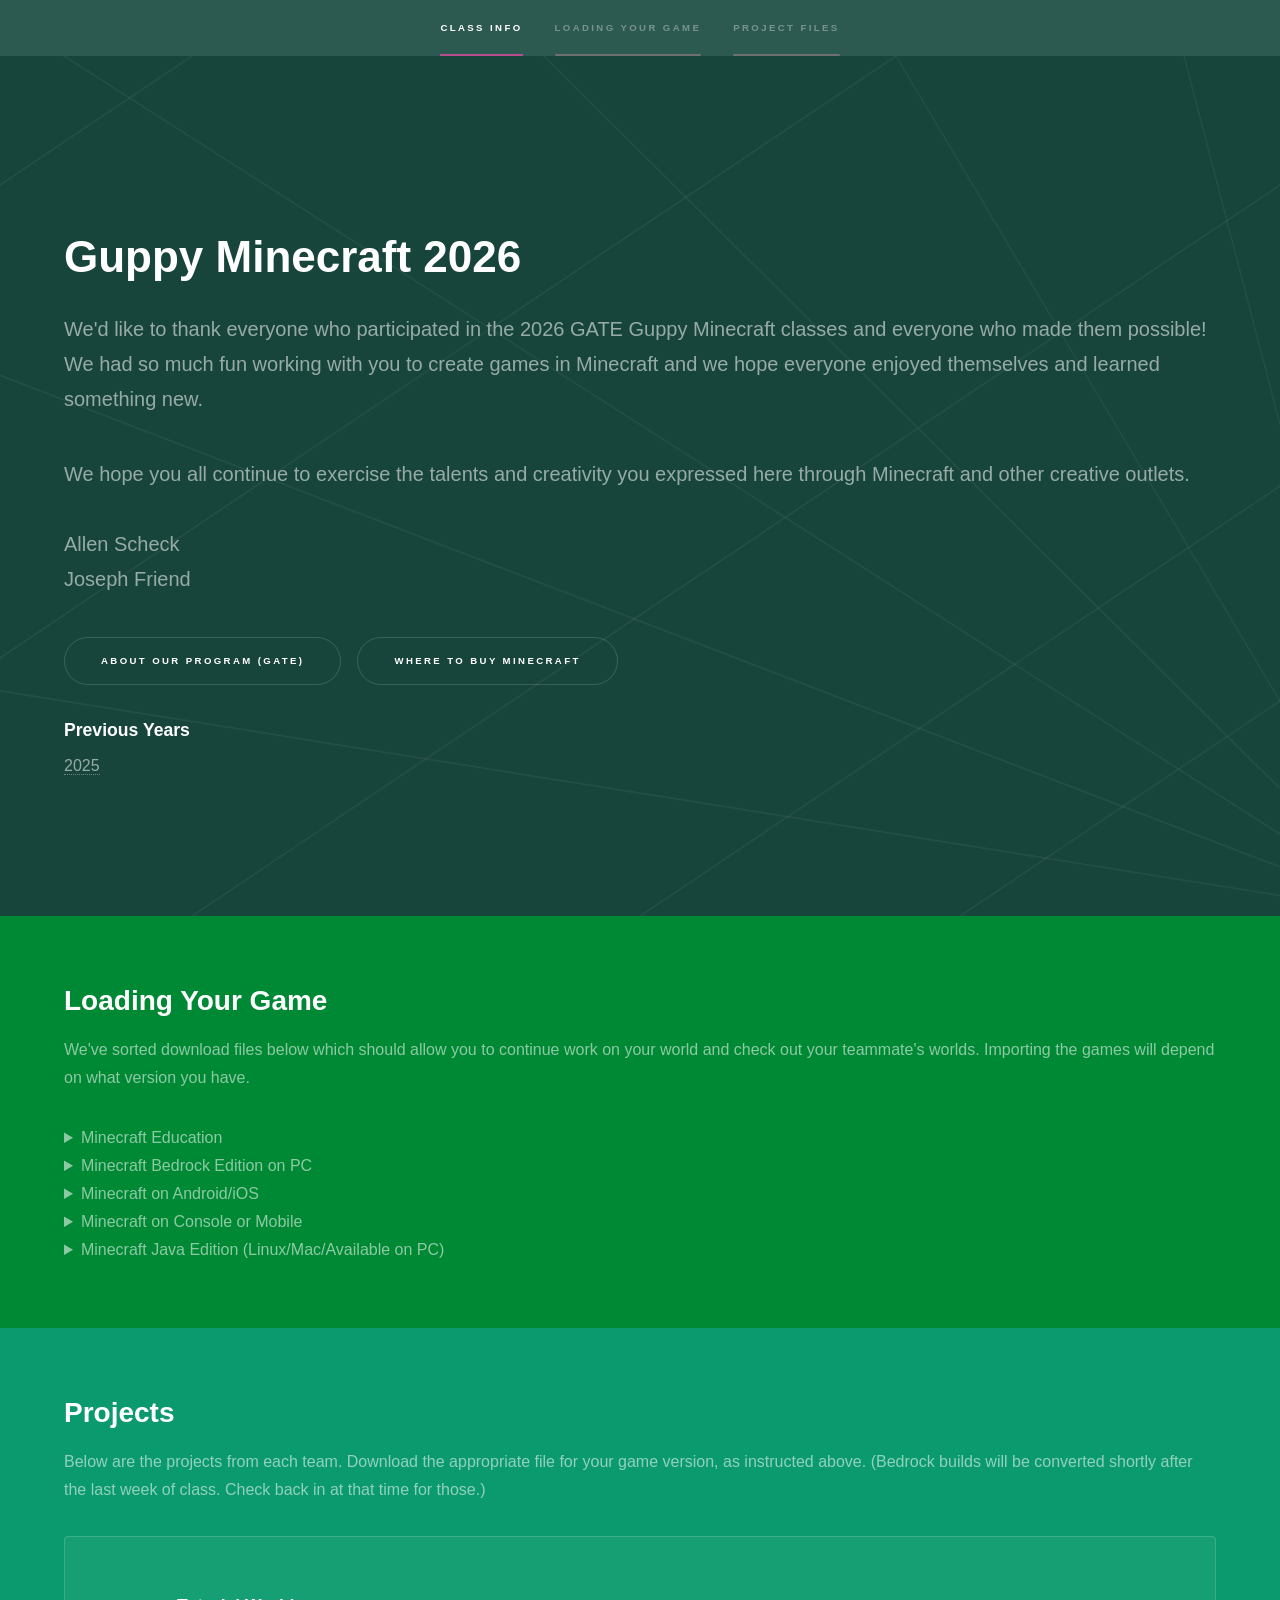
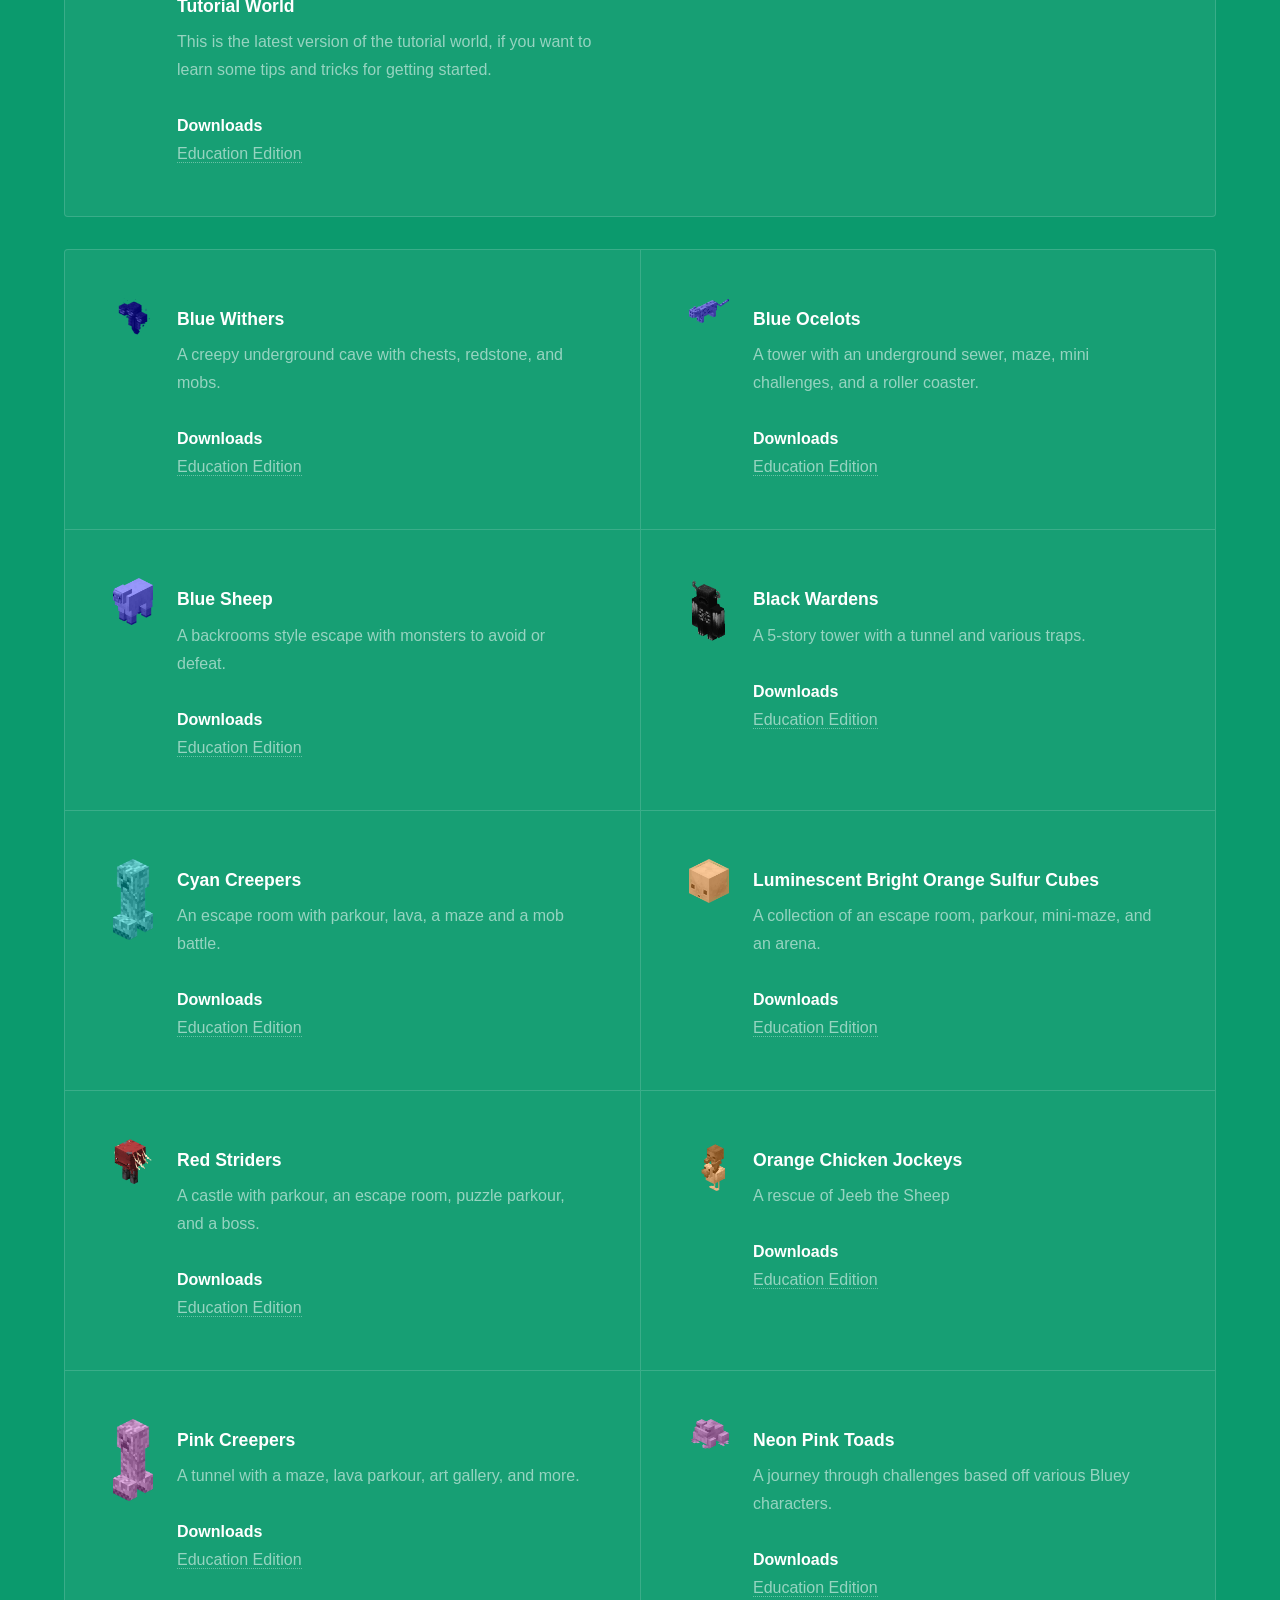
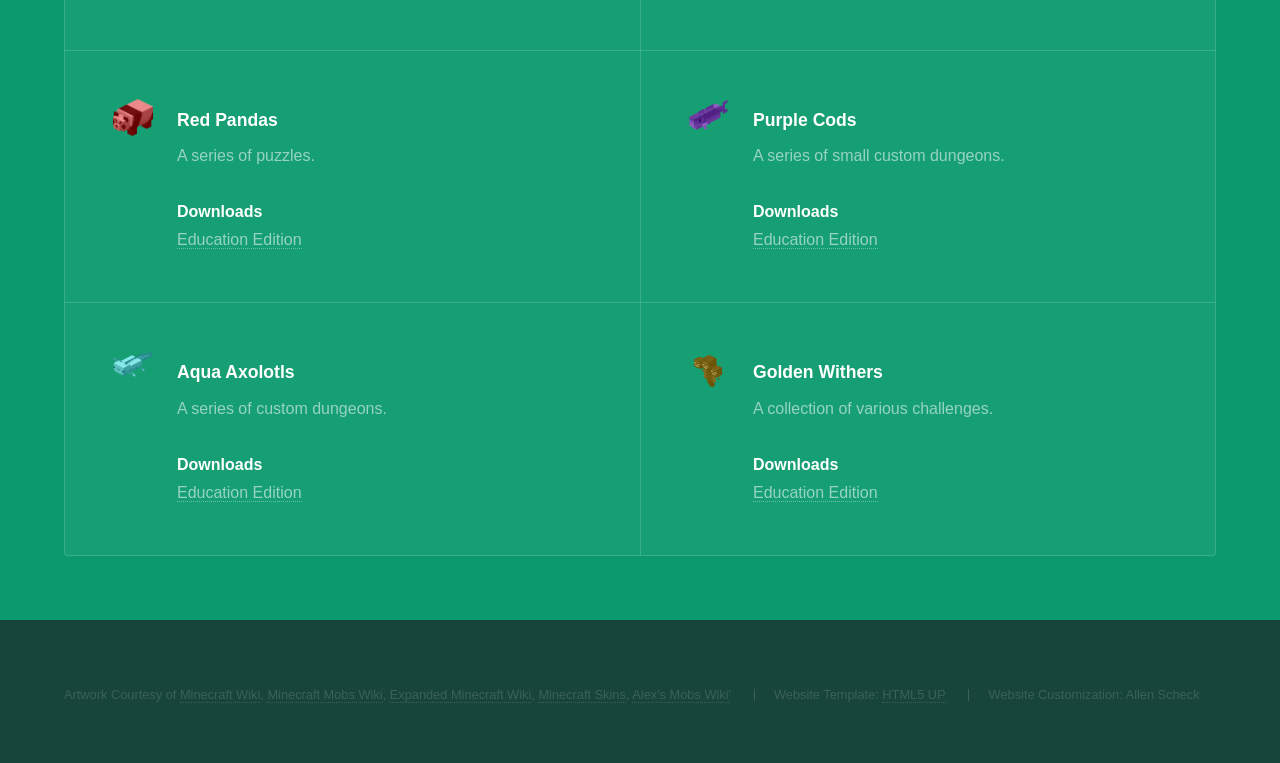
==== commit 9352230d: "Updated to include classes from week 2" ====
--- a/index.html
+++ b/index.html
@@ -226,6 +226,78 @@
 									</ul></p>
 								</div>
 								</section>
+								<section>
+									<span class="icon transparent major">
+										<img src="images/RedPanda.png"width=100%>
+									</span>
+									<div>
+										<h3>Red Pandas</h3>
+										<p>
+											A series of puzzles.
+											<br>
+												<br>
+													<b>Downloads</b>
+													<br>
+														<a href="https://github.com/MSUGuppyMinecraft/2026Projects/raw/refs/heads/main/Red%20Pandas.mcworld" download="">Education Edition</a> &emsp;
+
+														</ul>
+										</p>
+									</div>
+								</section>
+								<section>
+									<span class="icon transparent major">
+										<img src="images/PurpleCod.png"width=100%>
+									</span>
+									<div>
+										<h3>Purple Cods</h3>
+										<p>
+											A series of small custom dungeons.
+											<br>
+												<br>
+													<b>Downloads</b>
+													<br>
+														<a href="https://github.com/MSUGuppyMinecraft/2026Projects/raw/refs/heads/main/Purple%20Cod.mcworld" download="">Education Edition</a> &emsp;
+
+														</ul>
+										</p>
+									</div>
+								</section>
+								<section>
+									<span class="icon transparent major">
+										<img src="images/AquaAxolotl.png"width=100%>
+									</span>
+									<div>
+										<h3>Aqua Axolotls</h3>
+										<p>
+											A series of custom dungeons.
+											<br>
+												<br>
+													<b>Downloads</b>
+													<br>
+														<a href="https://github.com/MSUGuppyMinecraft/2026Projects/raw/refs/heads/main/Aqua%20Axolotls.mcworld" download="">Education Edition</a> &emsp;
+
+														</ul>
+										</p>
+									</div>
+								</section>
+								<section>
+									<span class="icon transparent major">
+										<img src="images/GoldenWither.png"width=100%>
+									</span>
+									<div>
+										<h3>Golden Withers</h3>
+										<p>
+											A collection of various challenges.
+											<br>
+												<br>
+													<b>Downloads</b>
+													<br>
+														<a href="https://github.com/MSUGuppyMinecraft/2026Projects/raw/refs/heads/main/Golden%20Withers.mcworld" download="">Education Edition</a> &emsp;
+
+														</ul>
+										</p>
+									</div>
+								</section>
 
 								
 							</div>
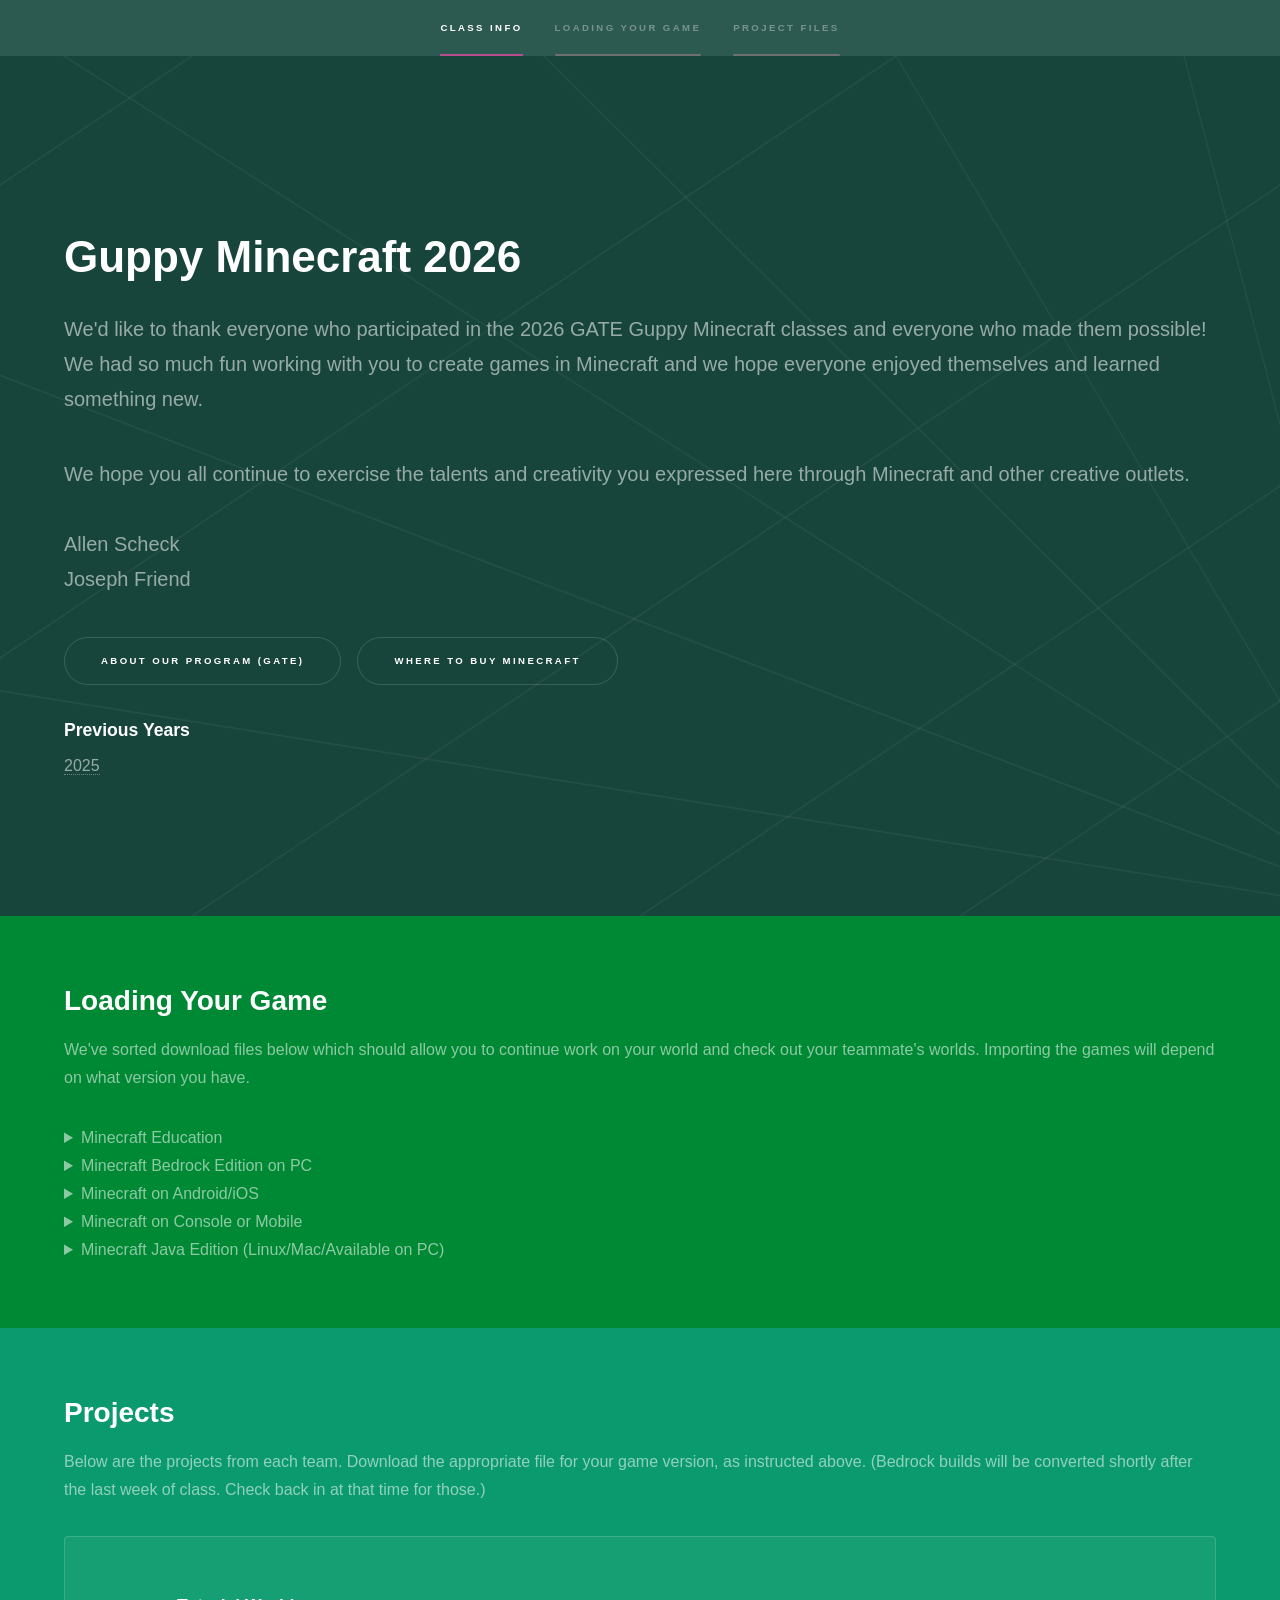
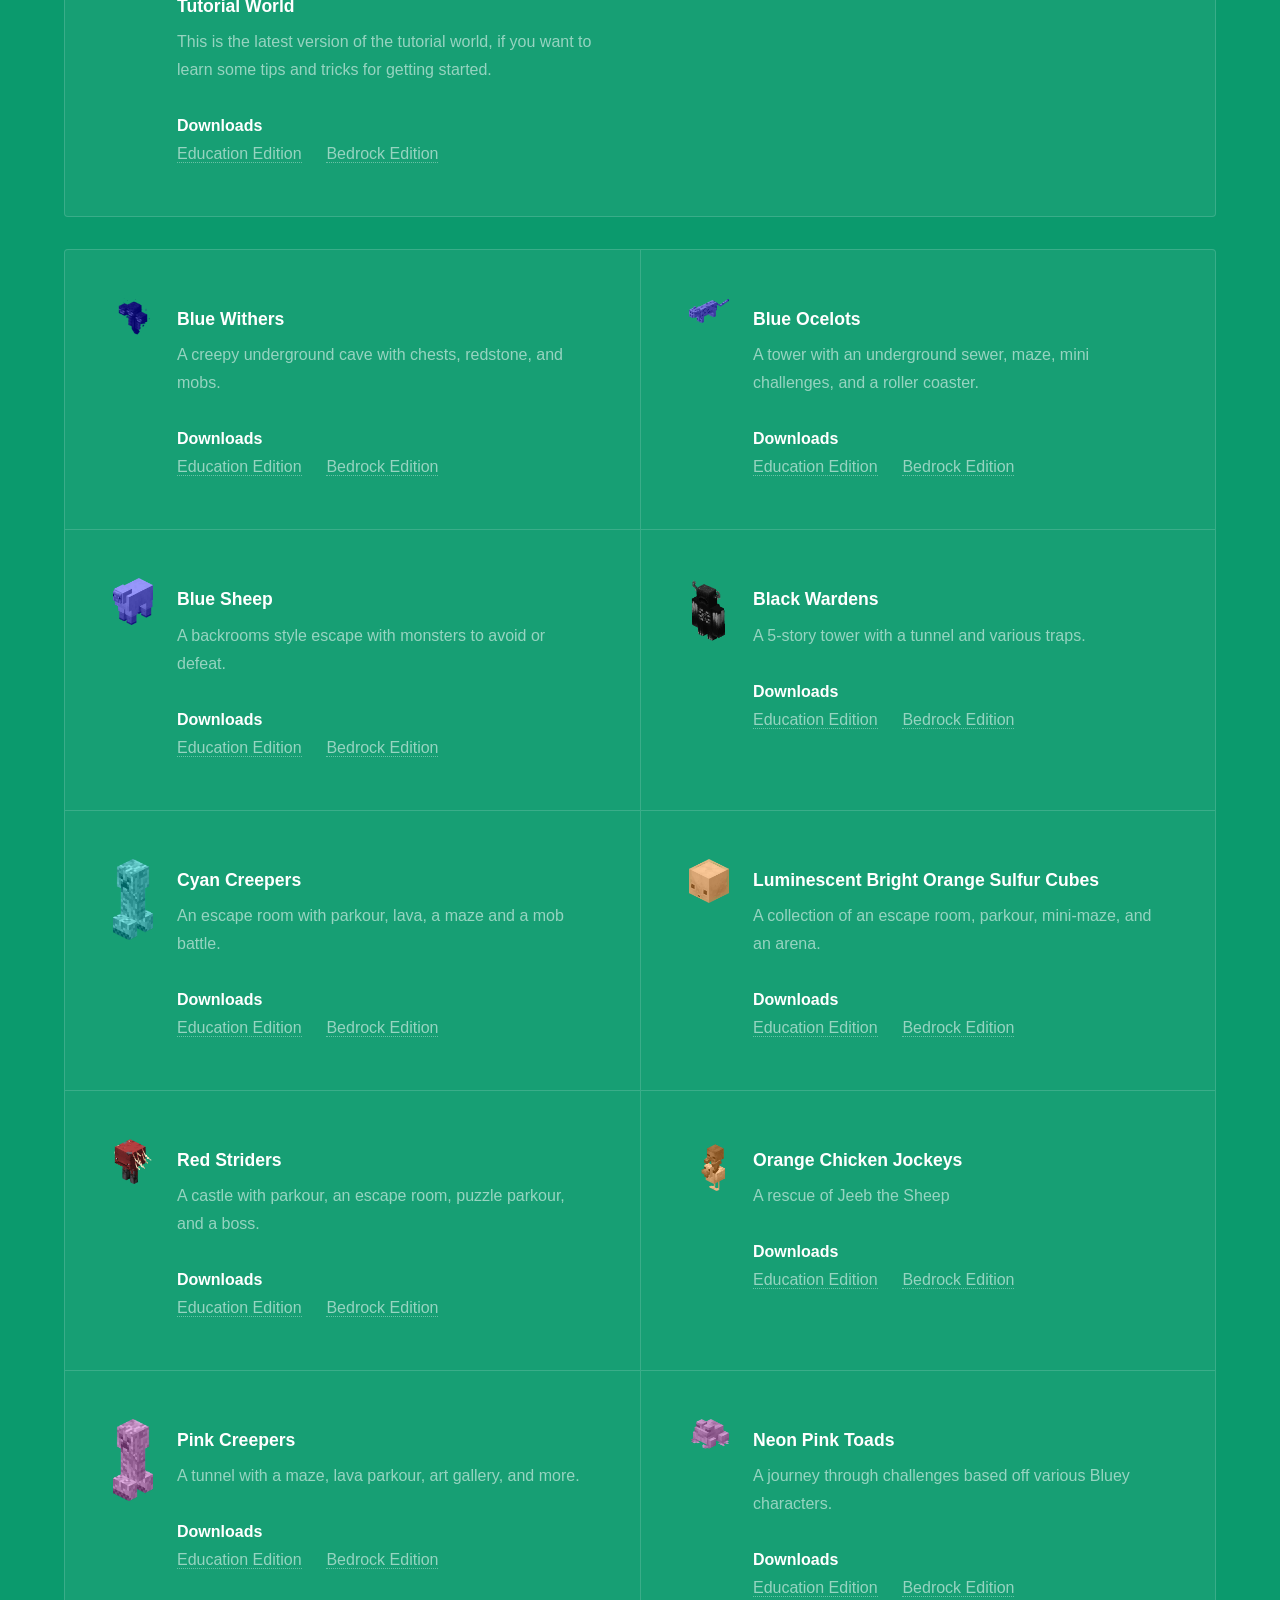
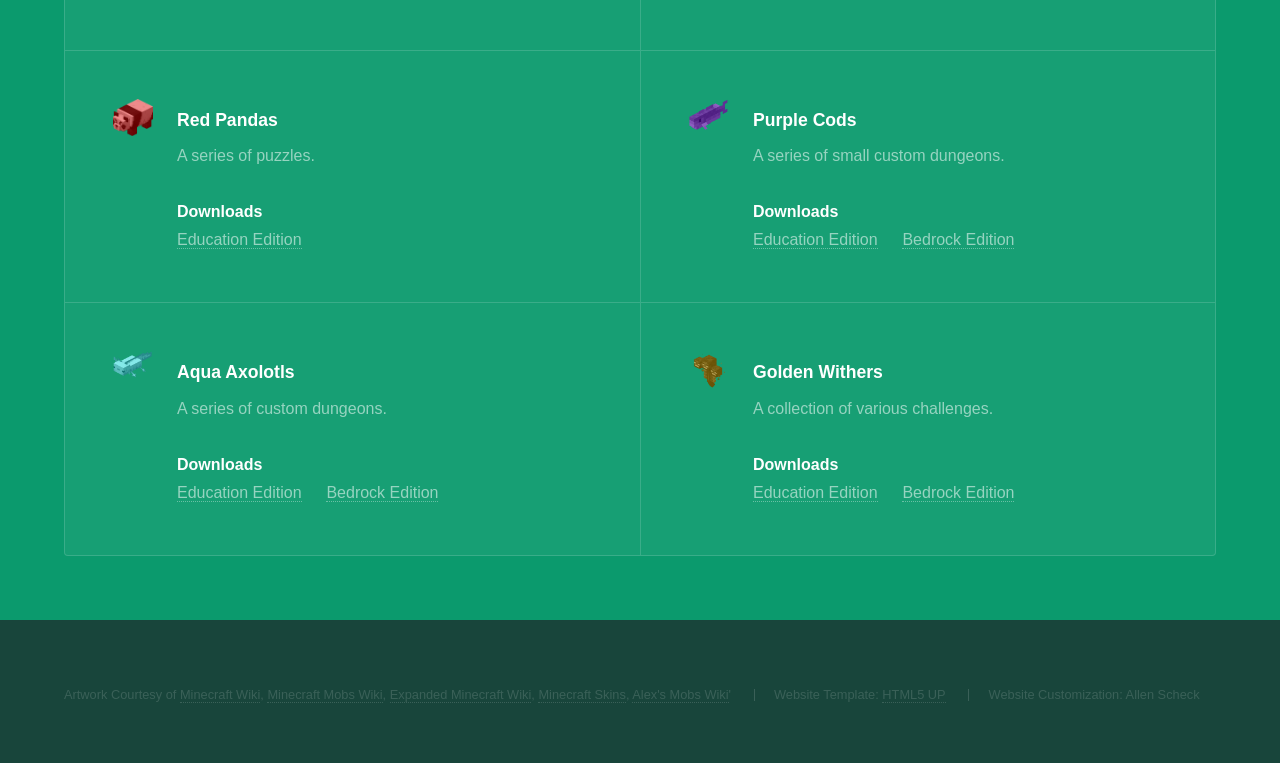
==== commit f06b9c1a: "Bedrock Edition I somehow missed Red Pandas. Got everything else on Bedrock. I'll go back and get th" ====
--- a/index.html
+++ b/index.html
@@ -5,330 +5,420 @@
 	Free for personal and commercial use under the CCA 3.0 license (html5up.net/license)
 -->
 <html>
-	<head>
-		<title>Guppy Minecraft</title>
-		<meta charset="utf-8" />
-		<meta name="viewport" content="width=device-width, initial-scale=1, user-scalable=no" />
-		<link rel="stylesheet" href="assets/css/main.css" />
-		<noscript><link rel="stylesheet" href="assets/css/noscript.css" /></noscript>
-	</head>
-	<body class="is-preload">
-
-		<!-- Sidebar -->
-			<section id="sidebar">
-				<div class="inner">
-					<nav>
-						<ul>
-							<li><a href="#intro">Class Info</a></li>
-							<li><a href="#one">Loading Your Game</a></li>
-							<li><a href="#two">Project Files</a></li>
-						</ul>
-					</nav>
+
+<head>
+	<title>Guppy Minecraft</title>
+	<meta charset="utf-8" />
+	<meta name="viewport" content="width=device-width, initial-scale=1, user-scalable=no" />
+	<link rel="stylesheet" href="assets/css/main.css" />
+	<noscript>
+		<link rel="stylesheet" href="assets/css/noscript.css" />
+	</noscript>
+</head>
+
+<body class="is-preload">
+
+	<!-- Sidebar -->
+	<section id="sidebar">
+		<div class="inner">
+			<nav>
+				<ul>
+					<li><a href="#intro">Class Info</a></li>
+					<li><a href="#one">Loading Your Game</a></li>
+					<li><a href="#two">Project Files</a></li>
+				</ul>
+			</nav>
+		</div>
+	</section>
+
+	<!-- Wrapper -->
+	<div id="wrapper">
+
+		<!-- Intro -->
+		<section id="intro" class="wrapper style1 fullscreen fade-up">
+			<div class="inner">
+				<h1>Guppy Minecraft 2026</h1>
+				<p>We'd like to thank everyone who participated in the 2026 GATE Guppy Minecraft classes and everyone
+					who made them possible!
+					We had so much fun working with you to create games in Minecraft and we hope everyone enjoyed
+					themselves and learned something new.
+				<p>We hope you all continue to exercise the talents and creativity you expressed here through Minecraft
+					and other creative outlets.
+
+					<br>
+					<br>Allen Scheck
+					<br>Joseph Friend
+				</p>
+
+				<ul class="actions">
+					<li><a href="index" class="button scrolly">About Our Program (GATE)</a></li>
+					<li><a href="https://www.minecraft.net/en-us/choose-your-game" class="button scrolly">Where to Buy
+							Minecraft</a></li>
+
+				</ul>
+				<h3>Previous Years</h3>
+				<a href="2025">2025</a>
+			</div>
+		</section>
+		<!-- One -->
+		<section id="one" class="wrapper style2 fade-up">
+			<div class="inner">
+				<h2>Loading Your Game</h2>
+				<p>We've sorted download files below which should allow you to continue work on your world and check out
+					your teammate's worlds. Importing the games will depend on what version you have.
+				<details>
+					<summary>Minecraft Education</summary>
+					<div style="margin-left:5%;">
+						This is the version we used to build the game. It is generally only available to educators, but
+						you may have a license through your school.<br>
+						Download the Education Edition file and double click the file or use the <b>Import</b> button
+						in-game.
+					</div>
+				</details>
+				<details>
+					<summary>Minecraft Bedrock Edition on PC</summary>
+					<div style="margin-left:5%;">
+						Minecraft Education does not officially support conversion to Bedrock but we used a third-party
+						tool to convert the maps and they appear to be fully-intact even including features that are
+						normally exclusive to Education Edition (like NPCs).<br>
+						Download the Bedrock file and double click the file or use the <b>Import</b> button in-game.
+					</div>
+				</details>
+				<details>
+					<summary>Minecraft on Android/iOS</summary>
+					<div style="margin-left:5%;">
+						If your location in Minecraft's <b>Storage</b> settings, is set to <b>External</b>, you should
+						be able to import onto Android/iOS using the PC instructions above, but that setting defaults to
+						<b>Application</b>. If it is set to <b>Application</b>, you will need to follow the <b>Console
+							or Mobile</b> instructions below.
+					</div>
+				</details>
+				<details>
+					<summary>Minecraft on Console or Mobile</summary>
+					<div style="margin-left:5%;">
+						Importing the map to console or mobile <b>can be done</b>, but it's kind of complicated and
+						unfortunately requires you to own Bedrock Edition on PC.
+
+						<ol>
+							<li>You will need to be signed into Bedrock Edition on PC with the same Microsoft account
+								that is signed into Minecraft on your console or mobile device.</li>
+							<li>Import the file to the PC edition following the instructions above.</li>
+							<li>Click the <b>edit</b> button next to the imported world.</li>
+							<li>Click <b>Play on Realms</b>. This will create a <a
+									href="https://www.minecraft.net/en-us/realms">Minecraft Realms Server</a> (An
+								official Minecraft Service that provides server hosting for a monthly fee - currently
+								starting at $4 a month. If you have never used it before, you should have access to a
+								free trial.)</li>
+							<li>On your mobile device or console, navigate to your realm.</li>
+							<li>Click the edit button next to the Realm on the console or mobile device and select
+								<b>Download</b>.</li>
+							<li>It will now be available in your local games to play on the device.</li>
+						</ol>
+					</div>
+				</details>
+				<details>
+					<summary>Minecraft Java Edition (Linux/Mac/Available on PC)</summary>
+					<div style="margin-left:5%;">
+						This is the original version of Minecraft, which does not receive the same updates as the
+						Bedrock Edition and is less compatibile.<br>
+						It is possible to convert the file using a 3rd-party tool called <a
+							href="https://www.chunker.app/">Chunker</a>, <i>(which is not an official Minecraft product,
+							but is generally trusted by the community.)</i>
+						We attempted to convert some of the files with Chunker, but they were missing a lot of the
+						essential elements that are exclusive to Bedrock and Education Edition and added some strange
+						structures due to misreading map heights, so we have not included those. You are welcome to
+						attempt to convert the files yourself, but they may still require a lot of changes before
+						they're playable again.
+					</div>
+				</details>
+				</p>
+			</div>
+		</section>
+		<!-- Two -->
+		<section id="two" class="wrapper style3 fade-up">
+			<div class="inner">
+				<h2>Projects</h2>
+				<p>Below are the projects from each team. Download the appropriate file for your game version, as
+					instructed above. (Bedrock builds will be converted shortly after the last week of class. Check back
+					in at that time for those.)</p>
+				<div class="features">
+					<section>
+						<span class="icon transparent major"><img src="images/CraftingTable_MinecraftWiki.webp"
+								width=100%></span>
+						<div>
+							<h3>Tutorial World</h3>
+							<p> This is the latest version of the tutorial world, if you want to learn some tips and
+								tricks for getting started.
+								<br><br><b>Downloads</b><br>
+								<a href="https://github.com/MSUGuppyMinecraft/2026Projects/raw/refs/heads/main/TutorialWorld.mcworld"
+									download>Education Edition</a> &emsp;
+								<a href="https://github.com/MSUGuppyMinecraft/2026Projects/raw/refs/heads/main/Bedrock/TutorialWorld.mcworld"
+									download>Bedrock Edition</a>
+
+
+								</ul>
+							</p>
+						</div>
+					</section>
 				</div>
-			</section>
-
-		<!-- Wrapper -->
-			<div id="wrapper">
-
-				<!-- Intro -->
-					<section id="intro" class="wrapper style1 fullscreen fade-up">
-						<div class="inner">
-							<h1>Guppy Minecraft 2026</h1>
-							<p>We'd like to thank everyone who participated in the 2026 GATE Guppy Minecraft classes and everyone who made them possible! 
-							We had so much fun working with you to create games in Minecraft and we hope everyone enjoyed themselves and learned something new.
-							<p>We hope you all continue to exercise the talents and creativity you expressed here through Minecraft and other creative outlets.
-
-							<br>
-                            <br>Allen Scheck
-							<br>Joseph Friend
-							</p>
-
-							<ul class="actions">
-								<li><a href="index" class="button scrolly">About Our Program (GATE)</a></li>
-								<li><a href="https://www.minecraft.net/en-us/choose-your-game" class="button scrolly">Where to Buy Minecraft</a></li>
-								
-							</ul>
-								<h3>Previous Years</h3>
-									<a href="2025">2025</a>
-								</div>
-					</section>
-					<!-- One -->
-					<section id="one" class="wrapper style2 fade-up">
-					<div class="inner">
-					<h2>Loading Your Game</h2>
-							<p>We've sorted download files below which should allow you to continue work on your world and check out your teammate's worlds. Importing the games will depend on what version you have.
-							<details>
-								<summary>Minecraft Education</summary>
-								<div style="margin-left:5%;">
-									This is the version we used to build the game. It is generally only available to educators, but you may have a license through your school.<br>
-									Download the Education Edition file and double click the file or use the <b>Import</b> button in-game.
-								</div>
-							</details>
-							<details>
-								<summary>Minecraft Bedrock Edition on PC</summary>
-								<div style="margin-left:5%;">
-									Minecraft Education does not officially support conversion to Bedrock but we used a third-party tool to convert the maps and they appear to be fully-intact even including features that are normally exclusive to Education Edition (like NPCs).<br>
-									Download the Bedrock file and double click the file or use the <b>Import</b> button in-game.
-								</div>
-							</details>
-								<details>
-									<summary>Minecraft on Android/iOS</summary>
-									<div style="margin-left:5%;">
-										If your location in Minecraft's <b>Storage</b> settings, is set to <b>External</b>, you should be able to import onto Android/iOS using the PC instructions above, but that setting defaults to <b>Application</b>. If it is set to <b>Application</b>, you will need to follow the <b>Console or Mobile</b> instructions below.
-									</div>
-								</details>
-							<details>
-								<summary>Minecraft on Console or Mobile</summary>
-								<div style="margin-left:5%;">
-									Importing the map to console or mobile <b>can be done</b>, but it's kind of complicated and unfortunately requires you to own Bedrock Edition on PC.
-									
-									<ol>
-										<li>You will need to be signed into Bedrock Edition on PC with the same Microsoft account that is signed into Minecraft on your console or mobile device.</li>
-										<li>Import the file to the PC edition following the instructions above.</li>
-										<li>Click the <b>edit</b> button next to the imported world.</li>
-										<li>Click <b>Play on Realms</b>. This will create a <a href="https://www.minecraft.net/en-us/realms">Minecraft Realms Server</a> (An official Minecraft Service that provides server hosting for a monthly fee - currently starting at $4 a month. If you have never used it before, you should have access to a free trial.)</li>
-										<li>On your mobile device or console, navigate to your realm.</li>
-										<li>Click the edit button next to the Realm on the console or mobile device and select <b>Download</b>.</li>
-										<li>It will now be available in your local games to play on the device.</li>
-									</ol>
-								</div>
-							</details>
-							<details>
-								<summary>Minecraft Java Edition (Linux/Mac/Available on PC)</summary>
-								<div style="margin-left:5%;">
-									This is the original version of Minecraft, which does not receive the same updates as the Bedrock Edition and is less compatibile.<br>
-									It is possible to convert the file using a 3rd-party tool called <a href="https://www.chunker.app/">Chunker</a>, <i>(which is not an official Minecraft product, but is generally trusted by the community.)</i>
-									We attempted to convert some of the files with Chunker, but they were missing a lot of the essential elements that are exclusive to Bedrock and Education Edition and added some strange structures due to misreading map heights, so we have not included those. You are welcome to attempt to convert the files yourself, but they may still require a lot of changes before they're playable again.
-								</div>
-							</details>
-							</p>
-					</div>
-					</section>
-				<!-- Two -->
-					<section id="two" class="wrapper style3 fade-up">
-						<div class="inner">
-							<h2>Projects</h2>
-							<p>Below are the projects from each team. Download the appropriate file for your game version, as instructed above. (Bedrock builds will be converted shortly after the last week of class. Check back in at that time for those.)</p>
-							<div class="features">
-							<section>
-									<span class="icon transparent major"><img src="images/CraftingTable_MinecraftWiki.webp"width=100%></span>
-									<div><h3>Tutorial World</h3>
-									<p> This is the latest version of the tutorial world, if you want to learn some tips and tricks for getting started.
-									<br><br><b>Downloads</b><br>
-									<a href="https://github.com/MSUGuppyMinecraft/2026Projects/raw/refs/heads/main/TutorialWorld.mcworld" download>Education Edition</a> &emsp;
-
-								
-									</ul></p>
-								</div>
-								</section>
-								</div>
-							<div class="features">
-								<section>
-									<span class="icon transparent major"><img src="images/BlueWither.png"width=100%></span>
-									<div><h3>Blue Withers</h3>
-									<p>A creepy underground cave with chests, redstone, and mobs.
-									<br><br><b>Downloads</b><br>
-									<a href="https://github.com/MSUGuppyMinecraft/2026Projects/raw/refs/heads/main/Blue%20Withers.mcworld" download>Education Edition</a> &emsp;
-
-								
-									</ul></p>
-								</div>
-								</section>
-								<section>
-									<span class="icon transparent major"><img src="images/BlueOcelot.png"width=100%></span>
-									<div><h3>Blue Ocelots</h3>
-									<p>A tower with an underground sewer, maze, mini challenges, and a roller coaster.
-									<br><br><b>Downloads</b><br>
-									<a href="https://github.com/MSUGuppyMinecraft/2026Projects/raw/refs/heads/main/Blue%20Ocelots.mcworld" download>Education Edition</a> &emsp;
-
-								
-									</ul></p>
-								</div>
-								</section>
-								<section>
-									<span class="icon transparent major"><img src="images/BlueSheep.png"width=100%></span>
-									<div><h3>Blue Sheep</h3>
-									<p>A backrooms style escape with monsters to avoid or defeat.
-									<br><br><b>Downloads</b><br>
-									<a href="https://github.com/MSUGuppyMinecraft/2026Projects/raw/refs/heads/main/Blue%20Sheep.mcworld" download>Education Edition</a> &emsp;
-									
-									</ul></p>
-								</div>
-								</section>
-																<section>
-									<span class="icon transparent major"><img src="images/BlackWarden.png"width=100%></span>
-									<div><h3>Black Wardens</h3>
-									<p>A 5-story tower with a tunnel and various traps.
-									<br><br><b>Downloads</b><br>
-									<a href="https://github.com/MSUGuppyMinecraft/2026Projects/raw/refs/heads/main/Black%20Wardens.mcworld" download>Education Edition</a> &emsp;
-									
-									</ul></p>
-								</div>
-								</section>
-																<section>
-									<span class="icon transparent major"><img src="images/CyanCreeper.png"width=100%></span>
-									<div><h3>Cyan Creepers</h3>
-									<p>An escape room with parkour, lava, a maze and a mob battle.
-									<br><br><b>Downloads</b><br>
-									<a href="https://github.com/MSUGuppyMinecraft/2026Projects/raw/refs/heads/main/Cyan%20Creepers.mcworld" download>Education Edition</a> &emsp;
-
-								
-									</ul></p>
-								</div>
-								</section>
-																<section>
-									<span class="icon transparent major"><img src="images/OrangeSulfurCube.png"width=100%></span>
-									<div><h3>Luminescent Bright Orange Sulfur Cubes</h3>
-									<p>A collection of an escape room, parkour, mini-maze, and an arena.
-									<br><br><b>Downloads</b><br>
-									<a href="https://github.com/MSUGuppyMinecraft/2026Projects/raw/refs/heads/main/Orange%20Sulfur%20Cubes.mcworld" download>Education Edition</a> &emsp;
-								
-									</ul></p>
-								</div>
-								</section>
-																<section>
-									<span class="icon transparent major"><img src="images/RedStrider.png"width=100%></span>
-									<div><h3>Red Striders</h3>
-									<p>A castle with parkour, an escape room, puzzle parkour, and a boss.
-									<br><br><b>Downloads</b><br>
-									<a href="https://github.com/MSUGuppyMinecraft/2026Projects/raw/refs/heads/main/Red%20Striders.mcworld" download>Education Edition</a> &emsp;
-								
-									</ul></p>
-								</div>
-								</section>
-																<section>
-									<span class="icon transparent major"><img src="images/OrangeChickenJockey.png"width=100%></span>
-									<div><h3>Orange Chicken Jockeys</h3>
-									<p>A rescue of Jeeb the Sheep
-									<br><br><b>Downloads</b><br>
-									<a href="https://github.com/MSUGuppyMinecraft/2026Projects/raw/refs/heads/main/Orange%20CJ.mcworld" download>Education Edition</a> &emsp;
-							
-									</ul></p>
-								</div>
-								</section>
-								<section>
-									<span class="icon transparent major"><img src="images/PinkCreeper.png"width=100%></span>
-									<div><h3>Pink Creepers</h3>
-									<p>A tunnel with a maze, lava parkour, art gallery, and more.
-									<br><br><b>Downloads</b><br>
-									<a href="https://github.com/MSUGuppyMinecraft/2026Projects/raw/refs/heads/main/Pink%20Creepers.mcworld" download>Education Edition</a> &emsp;
-								
-									</ul></p>
-								</div>
-								</section>
-								<section>
-									<span class="icon transparent major"><img src="images/PinkToad.png"width=100%></span>
-									<div><h3>Neon Pink Toads</h3>
-									<p>A journey through challenges based off various Bluey characters.
-									<br><br><b>Downloads</b><br>
-									<a href="https://github.com/MSUGuppyMinecraft/2026Projects/raw/refs/heads/main/Neon%20Pink%20Toads.mcworld" download>Education Edition</a> &emsp;
-
-									</ul></p>
-								</div>
-								</section>
-								<section>
-									<span class="icon transparent major">
-										<img src="images/RedPanda.png"width=100%>
-									</span>
-									<div>
-										<h3>Red Pandas</h3>
-										<p>
-											A series of puzzles.
-											<br>
-												<br>
-													<b>Downloads</b>
-													<br>
-														<a href="https://github.com/MSUGuppyMinecraft/2026Projects/raw/refs/heads/main/Red%20Pandas.mcworld" download="">Education Edition</a> &emsp;
-
-														</ul>
-										</p>
-									</div>
-								</section>
-								<section>
-									<span class="icon transparent major">
-										<img src="images/PurpleCod.png"width=100%>
-									</span>
-									<div>
-										<h3>Purple Cods</h3>
-										<p>
-											A series of small custom dungeons.
-											<br>
-												<br>
-													<b>Downloads</b>
-													<br>
-														<a href="https://github.com/MSUGuppyMinecraft/2026Projects/raw/refs/heads/main/Purple%20Cod.mcworld" download="">Education Edition</a> &emsp;
-
-														</ul>
-										</p>
-									</div>
-								</section>
-								<section>
-									<span class="icon transparent major">
-										<img src="images/AquaAxolotl.png"width=100%>
-									</span>
-									<div>
-										<h3>Aqua Axolotls</h3>
-										<p>
-											A series of custom dungeons.
-											<br>
-												<br>
-													<b>Downloads</b>
-													<br>
-														<a href="https://github.com/MSUGuppyMinecraft/2026Projects/raw/refs/heads/main/Aqua%20Axolotls.mcworld" download="">Education Edition</a> &emsp;
-
-														</ul>
-										</p>
-									</div>
-								</section>
-								<section>
-									<span class="icon transparent major">
-										<img src="images/GoldenWither.png"width=100%>
-									</span>
-									<div>
-										<h3>Golden Withers</h3>
-										<p>
-											A collection of various challenges.
-											<br>
-												<br>
-													<b>Downloads</b>
-													<br>
-														<a href="https://github.com/MSUGuppyMinecraft/2026Projects/raw/refs/heads/main/Golden%20Withers.mcworld" download="">Education Edition</a> &emsp;
-
-														</ul>
-										</p>
-									</div>
-								</section>
-
-								
-							</div>
-							
-						</div>
-
-					</section>
-
-				
+				<div class="features">
+					<section>
+						<span class="icon transparent major"><img src="images/BlueWither.png" width=100%></span>
+						<div>
+							<h3>Blue Withers</h3>
+							<p>A creepy underground cave with chests, redstone, and mobs.
+								<br><br><b>Downloads</b><br>
+								<a href="https://github.com/MSUGuppyMinecraft/2026Projects/raw/refs/heads/main/Blue%20Withers.mcworld"
+									download>Education Edition</a> &emsp;
+								<a href="https://github.com/MSUGuppyMinecraft/2026Projects/raw/refs/heads/main/Bedrock/Blue%20Withers.mcworld"
+									download>Bedrock Edition</a>
+
+								</ul>
+							</p>
+						</div>
+					</section>
+					<section>
+						<span class="icon transparent major"><img src="images/BlueOcelot.png" width=100%></span>
+						<div>
+							<h3>Blue Ocelots</h3>
+							<p>A tower with an underground sewer, maze, mini challenges, and a roller coaster.
+								<br><br><b>Downloads</b><br>
+								<a href="https://github.com/MSUGuppyMinecraft/2026Projects/raw/refs/heads/main/Blue%20Ocelots.mcworld"
+									download>Education Edition</a> &emsp;
+								<a href="https://github.com/MSUGuppyMinecraft/2026Projects/raw/refs/heads/main/Bedrock/Blue%20Ocelots.mcworld"
+									download>Bedrock Edition</a>
+
+								</ul>
+							</p>
+						</div>
+					</section>
+					<section>
+						<span class="icon transparent major"><img src="images/BlueSheep.png" width=100%></span>
+						<div>
+							<h3>Blue Sheep</h3>
+							<p>A backrooms style escape with monsters to avoid or defeat.
+								<br><br><b>Downloads</b><br>
+								<a href="https://github.com/MSUGuppyMinecraft/2026Projects/raw/refs/heads/main/Blue%20Sheep.mcworld"
+									download>Education Edition</a> &emsp;
+								<a href="https://github.com/MSUGuppyMinecraft/2026Projects/raw/refs/heads/main/Bedrock/Blue%20Sheep.mcworld"
+									download>Bedrock Edition</a>
+								</ul>
+							</p>
+						</div>
+					</section>
+					<section>
+						<span class="icon transparent major"><img src="images/BlackWarden.png" width=100%></span>
+						<div>
+							<h3>Black Wardens</h3>
+							<p>A 5-story tower with a tunnel and various traps.
+								<br><br><b>Downloads</b><br>
+								<a href="https://github.com/MSUGuppyMinecraft/2026Projects/raw/refs/heads/main/Black%20Wardens.mcworld"
+									download>Education Edition</a> &emsp;
+								<a href="https://github.com/MSUGuppyMinecraft/2026Projects/raw/refs/heads/main/Bedrock/Black%20Wardens.mcworld"
+									download>Bedrock Edition</a>
+								</ul>
+							</p>
+						</div>
+					</section>
+					<section>
+						<span class="icon transparent major"><img src="images/CyanCreeper.png" width=100%></span>
+						<div>
+							<h3>Cyan Creepers</h3>
+							<p>An escape room with parkour, lava, a maze and a mob battle.
+								<br><br><b>Downloads</b><br>
+								<a href="https://github.com/MSUGuppyMinecraft/2026Projects/raw/refs/heads/main/Cyan%20Creepers.mcworld"
+									download>Education Edition</a> &emsp;
+								<a href="https://github.com/MSUGuppyMinecraft/2026Projects/raw/refs/heads/main/Bedrock/Cyan%20Creepers.mcworld"
+									download>Bedrock Edition</a>
+
+								</ul>
+							</p>
+						</div>
+					</section>
+					<section>
+						<span class="icon transparent major"><img src="images/OrangeSulfurCube.png" width=100%></span>
+						<div>
+							<h3>Luminescent Bright Orange Sulfur Cubes</h3>
+							<p>A collection of an escape room, parkour, mini-maze, and an arena.
+								<br><br><b>Downloads</b><br>
+								<a href="https://github.com/MSUGuppyMinecraft/2026Projects/raw/refs/heads/main/Orange%20Sulfur%20Cubes.mcworld"
+									download>Education Edition</a> &emsp;
+								<a href="https://github.com/MSUGuppyMinecraft/2026Projects/raw/refs/heads/main/Bedrock/Orange%20Sulfur%20Cubes.mcworld"
+									download>Bedrock Edition</a>
+								</ul>
+							</p>
+						</div>
+					</section>
+					<section>
+						<span class="icon transparent major"><img src="images/RedStrider.png" width=100%></span>
+						<div>
+							<h3>Red Striders</h3>
+							<p>A castle with parkour, an escape room, puzzle parkour, and a boss.
+								<br><br><b>Downloads</b><br>
+								<a href="https://github.com/MSUGuppyMinecraft/2026Projects/raw/refs/heads/main/Red%20Striders.mcworld"
+									download>Education Edition</a> &emsp;
+								<a href="https://github.com/MSUGuppyMinecraft/2026Projects/raw/refs/heads/main/Bedrock/Red%20Striders.mcworld"
+									download>Bedrock Edition</a>
+								</ul>
+							</p>
+						</div>
+					</section>
+					<section>
+						<span class="icon transparent major"><img src="images/OrangeChickenJockey.png"
+								width=100%></span>
+						<div>
+							<h3>Orange Chicken Jockeys</h3>
+							<p>A rescue of Jeeb the Sheep
+								<br><br><b>Downloads</b><br>
+								<a href="https://github.com/MSUGuppyMinecraft/2026Projects/raw/refs/heads/main/Orange%20CJ.mcworld"
+									download>Education Edition</a> &emsp;
+								<a href="https://github.com/MSUGuppyMinecraft/2026Projects/raw/refs/heads/main/Bedrock/Orange%20CJ.mcworld"
+									download>Bedrock Edition</a>
+								</ul>
+							</p>
+						</div>
+					</section>
+					<section>
+						<span class="icon transparent major"><img src="images/PinkCreeper.png" width=100%></span>
+						<div>
+							<h3>Pink Creepers</h3>
+							<p>A tunnel with a maze, lava parkour, art gallery, and more.
+								<br><br><b>Downloads</b><br>
+								<a href="https://github.com/MSUGuppyMinecraft/2026Projects/raw/refs/heads/main/Pink%20Creepers.mcworld"
+									download>Education Edition</a> &emsp;
+								<a href="https://github.com/MSUGuppyMinecraft/2026Projects/raw/refs/heads/main/Bedrock/Pink%20Creepers.mcworld"
+									download>Bedrock Edition</a>
+								</ul>
+							</p>
+						</div>
+					</section>
+					<section>
+						<span class="icon transparent major"><img src="images/PinkToad.png" width=100%></span>
+						<div>
+							<h3>Neon Pink Toads</h3>
+							<p>A journey through challenges based off various Bluey characters.
+								<br><br><b>Downloads</b><br>
+								<a href="https://github.com/MSUGuppyMinecraft/2026Projects/raw/refs/heads/main/Neon%20Pink%20Toads.mcworld"
+									download>Education Edition</a> &emsp;
+								<a href="https://github.com/MSUGuppyMinecraft/2026Projects/raw/refs/heads/main/Bedrock/Neon%20Pink%20Toads.mcworld"
+									download>Bedrock Edition</a>
+								</ul>
+							</p>
+						</div>
+					</section>
+					<section>
+						<span class="icon transparent major">
+							<img src="images/RedPanda.png" width=100%>
+						</span>
+						<div>
+							<h3>Red Pandas</h3>
+							<p>
+								A series of puzzles.
+								<br>
+								<br>
+								<b>Downloads</b>
+								<br>
+								<a href="https://github.com/MSUGuppyMinecraft/2026Projects/raw/refs/heads/main/Red%20Pandas.mcworld"
+									download="">Education Edition</a> &emsp;
+
+								</ul>
+							</p>
+						</div>
+					</section>
+					<section>
+						<span class="icon transparent major">
+							<img src="images/PurpleCod.png" width=100%>
+						</span>
+						<div>
+							<h3>Purple Cods</h3>
+							<p>
+								A series of small custom dungeons.
+								<br>
+								<br>
+								<b>Downloads</b>
+								<br>
+								<a href="https://github.com/MSUGuppyMinecraft/2026Projects/raw/refs/heads/main/Purple%20Cod.mcworld"
+									download="">Education Edition</a> &emsp;
+									<a href="https://github.com/MSUGuppyMinecraft/2026Projects/raw/refs/heads/main/Bedrock/Purple%20Cod.mcworld" download>Bedrock Edition</a>
+
+								</ul>
+							</p>
+						</div>
+					</section>
+					<section>
+						<span class="icon transparent major">
+							<img src="images/AquaAxolotl.png" width=100%>
+						</span>
+						<div>
+							<h3>Aqua Axolotls</h3>
+							<p>
+								A series of custom dungeons.
+								<br>
+								<br>
+								<b>Downloads</b>
+								<br>
+								<a href="https://github.com/MSUGuppyMinecraft/2026Projects/raw/refs/heads/main/Aqua%20Axolotls.mcworld"
+									download="">Education Edition</a> &emsp;
+<a href="https://github.com/MSUGuppyMinecraft/2026Projects/raw/refs/heads/main/Bedrock/Aqua%20Axolotls.mcworld" download>Bedrock Edition</a>
+								</ul>
+							</p>
+						</div>
+					</section>
+					<section>
+						<span class="icon transparent major">
+							<img src="images/GoldenWither.png" width=100%>
+						</span>
+						<div>
+							<h3>Golden Withers</h3>
+							<p>
+								A collection of various challenges.
+								<br>
+								<br>
+								<b>Downloads</b>
+								<br>
+								<a href="https://github.com/MSUGuppyMinecraft/2026Projects/raw/refs/heads/main/Golden%20Withers.mcworld"
+									download="">Education Edition</a> &emsp;
+<a href="https://github.com/MSUGuppyMinecraft/2026Projects/raw/refs/heads/main/Bedrock/Golden%20Withers.mcworld" download>Bedrock Edition</a>
+								</ul>
+							</p>
+						</div>
+					</section>
+
+
+				</div>
 
 			</div>
 
-		<!-- Footer -->
-			<footer id="footer" class="wrapper style1-alt">
-				<div class="inner">
-					<ul class="menu">
-						<li>Artwork Courtesy of <a href="https://minecraft.wiki/">Minecraft Wiki</a>, <a href="https://mcmobs.fandom.com/">Minecraft Mobs Wiki</a>, <a href="https://expanded-minecraft.fandom.com/">Expanded Minecraft Wiki</a>, <a href="https://www.minecraftskins.net/">Minecraft Skins</a>, <a href="https://alexs-mobs-unofficial.fandom.com/">Alex's Mobs Wiki</a></li>'
-						<li>Website Template: <a href="https://html5up.net">HTML5 UP</a></li>
-						<li>Website Customization: Allen Scheck</li>
-					</ul>
-				</div>
-			</footer>
-
-		<!-- Scripts -->
-			<script src="assets/js/jquery.min.js"></script>
-			<script src="assets/js/jquery.scrollex.min.js"></script>
-			<script src="assets/js/jquery.scrolly.min.js"></script>
-			<script src="assets/js/browser.min.js"></script>
-			<script src="assets/js/breakpoints.min.js"></script>
-			<script src="assets/js/util.js"></script>
-			<script src="assets/js/main.js"></script>
-
-	</body>
+		</section>
+
+
+
+	</div>
+
+	<!-- Footer -->
+	<footer id="footer" class="wrapper style1-alt">
+		<div class="inner">
+			<ul class="menu">
+				<li>Artwork Courtesy of <a href="https://minecraft.wiki/">Minecraft Wiki</a>, <a
+						href="https://mcmobs.fandom.com/">Minecraft Mobs Wiki</a>, <a
+						href="https://expanded-minecraft.fandom.com/">Expanded Minecraft Wiki</a>, <a
+						href="https://www.minecraftskins.net/">Minecraft Skins</a>, <a
+						href="https://alexs-mobs-unofficial.fandom.com/">Alex's Mobs Wiki</a></li>'
+				<li>Website Template: <a href="https://html5up.net">HTML5 UP</a></li>
+				<li>Website Customization: Allen Scheck</li>
+			</ul>
+		</div>
+	</footer>
+
+	<!-- Scripts -->
+	<script src="assets/js/jquery.min.js"></script>
+	<script src="assets/js/jquery.scrollex.min.js"></script>
+	<script src="assets/js/jquery.scrolly.min.js"></script>
+	<script src="assets/js/browser.min.js"></script>
+	<script src="assets/js/breakpoints.min.js"></script>
+	<script src="assets/js/util.js"></script>
+	<script src="assets/js/main.js"></script>
+
+</body>
+
 </html>
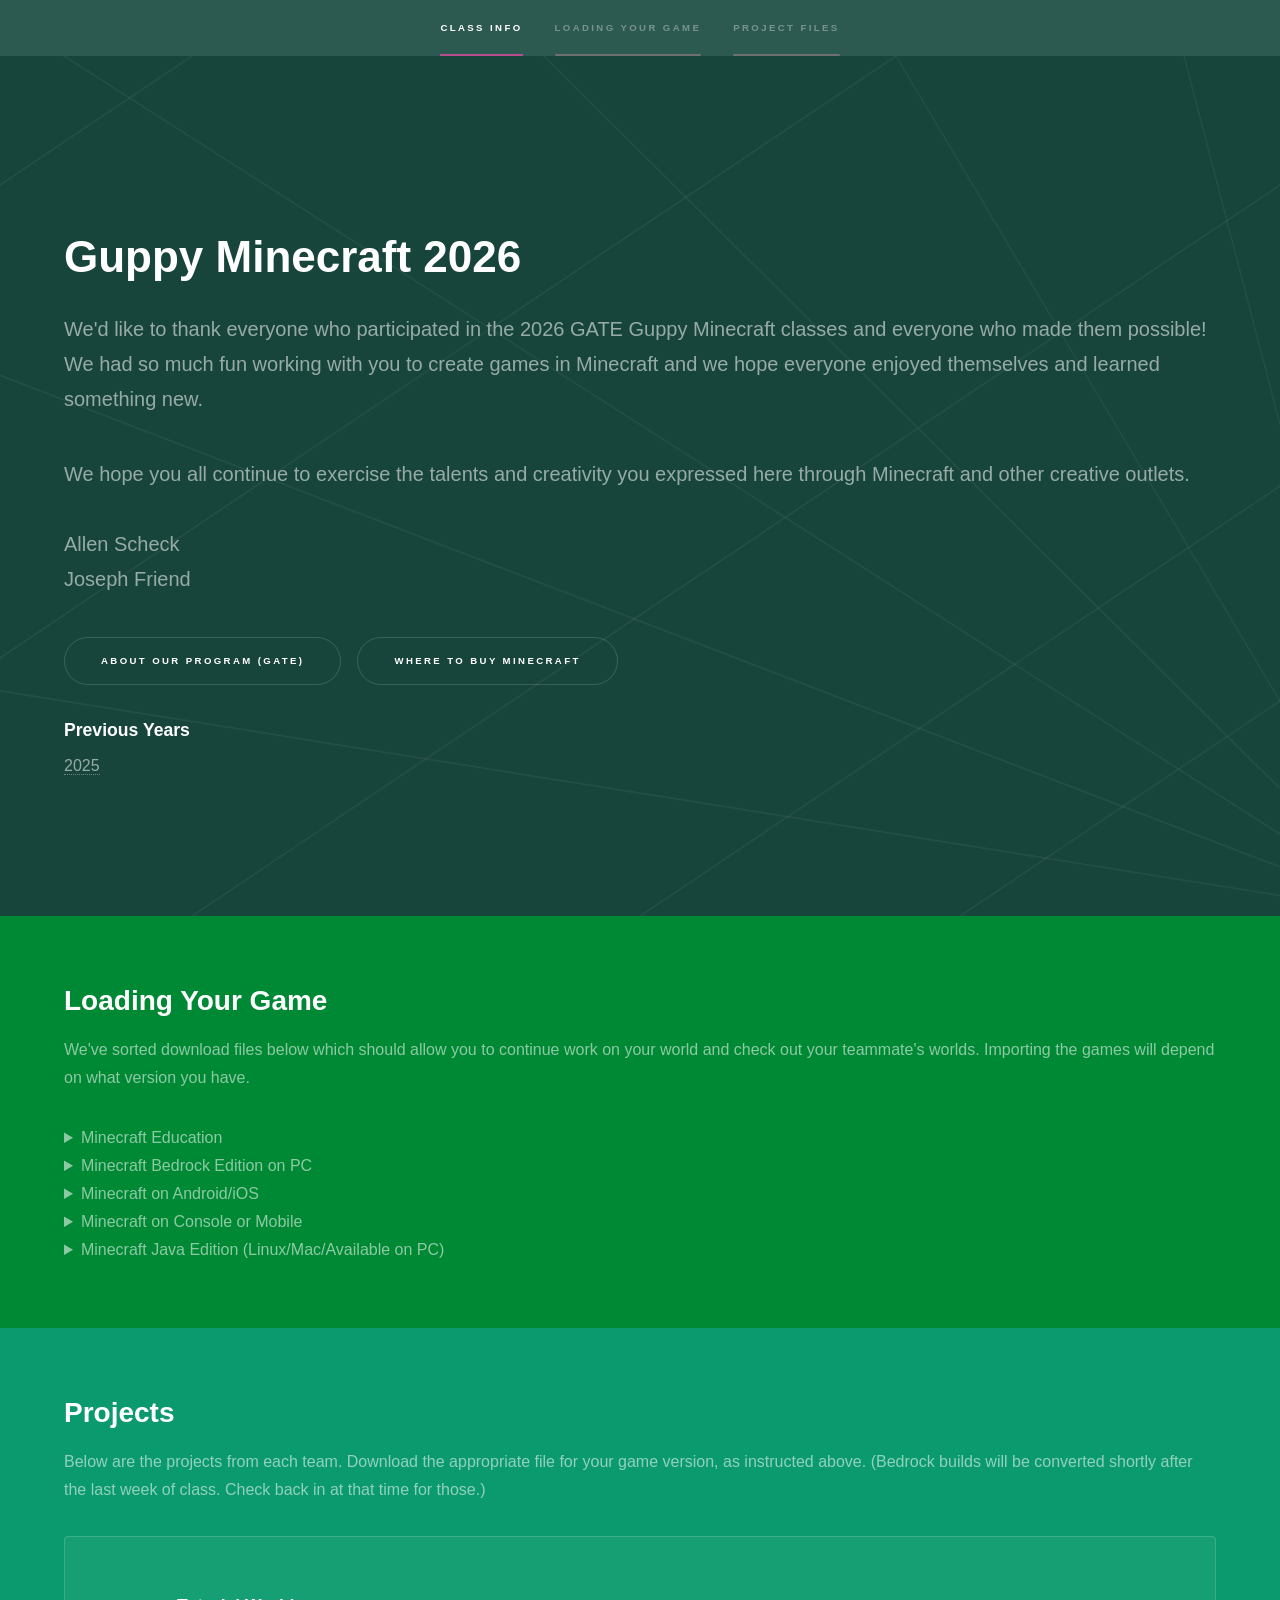
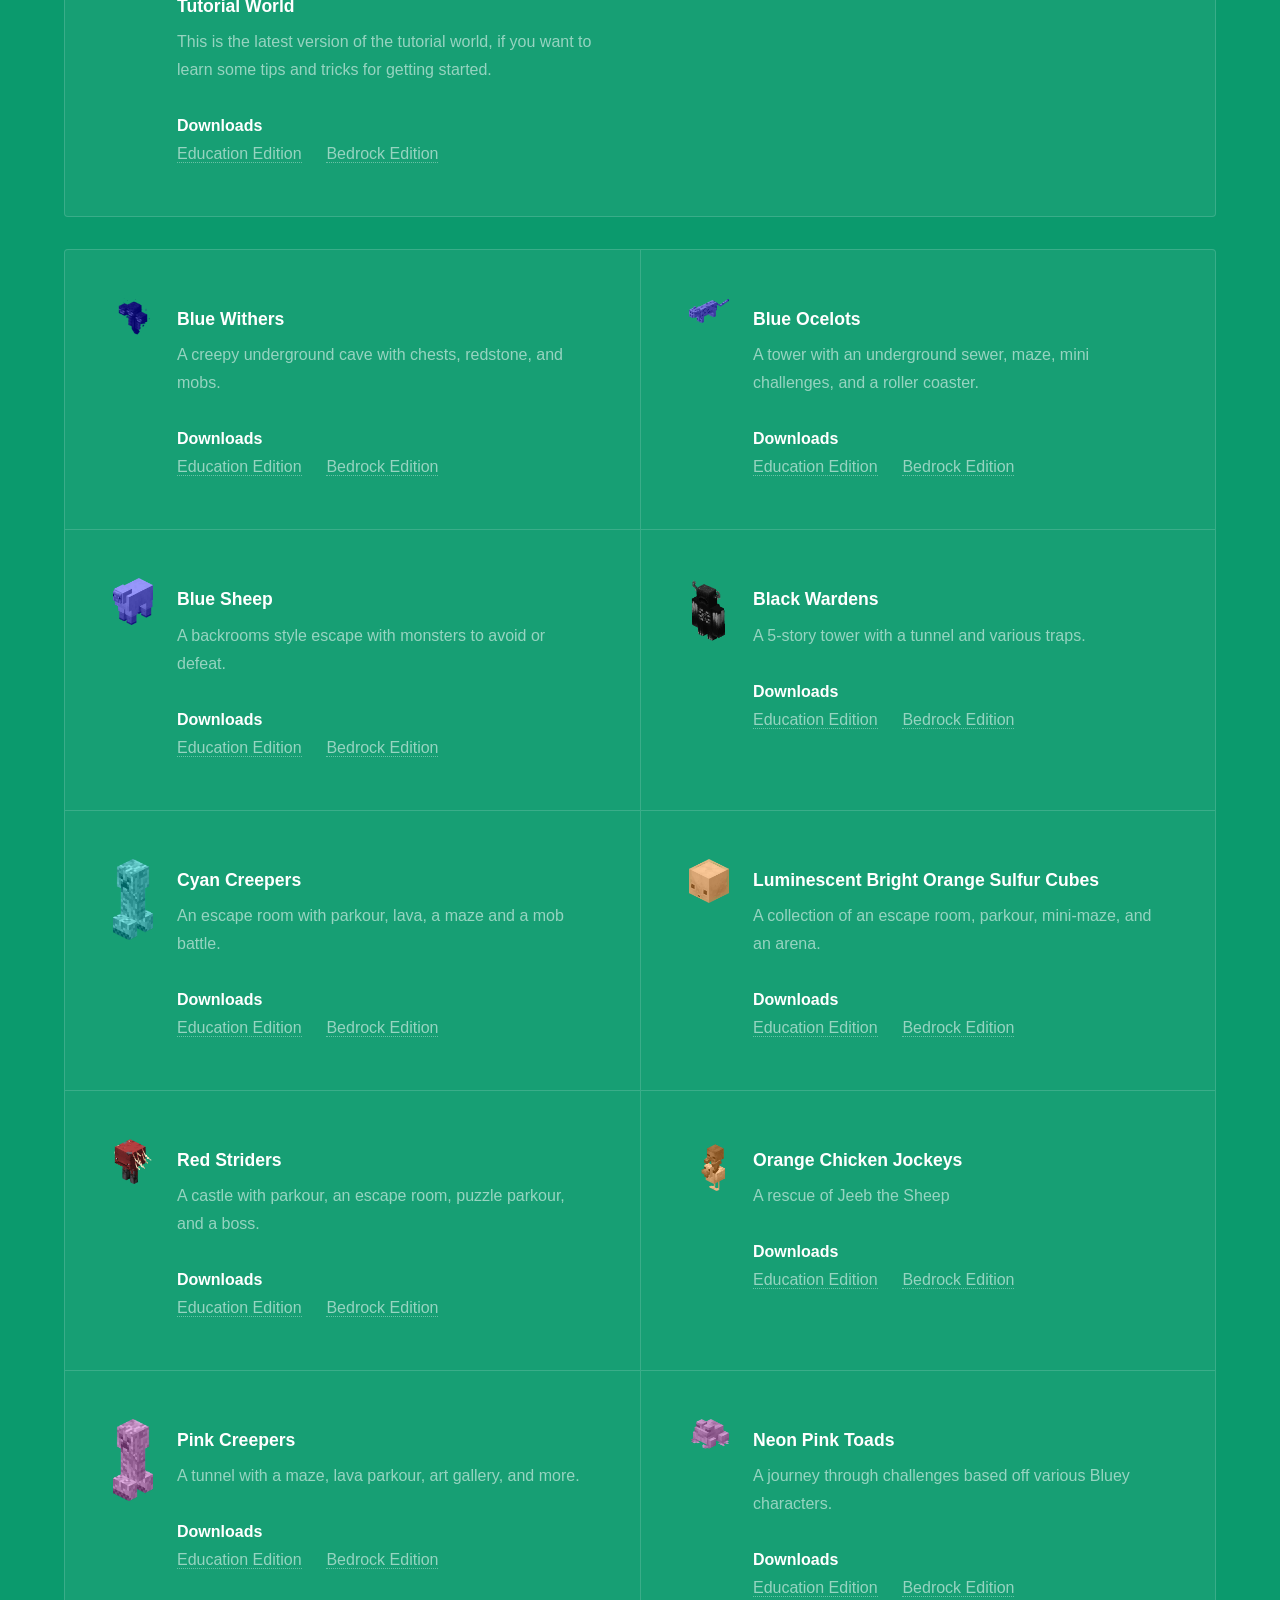
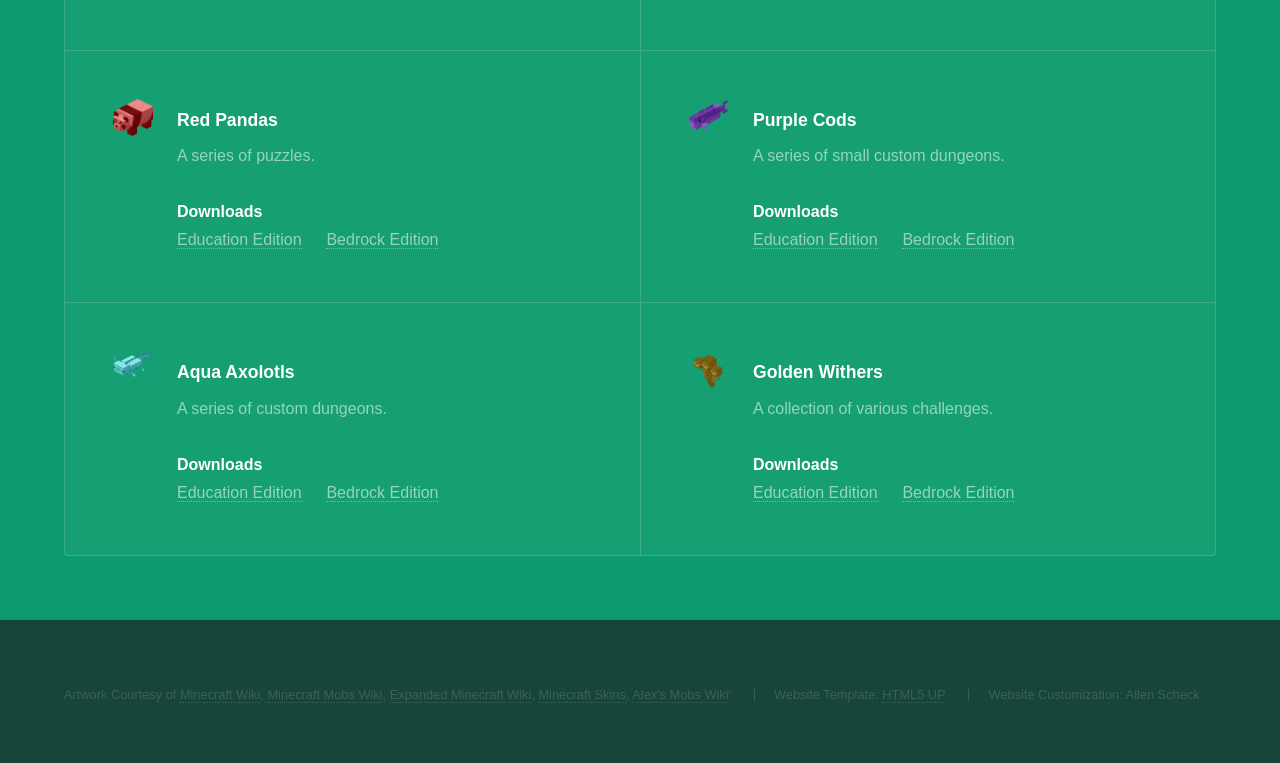
==== commit 2573205e: "Update index.html" ====
--- a/index.html
+++ b/index.html
@@ -320,7 +320,8 @@
 								<br>
 								<a href="https://github.com/MSUGuppyMinecraft/2026Projects/raw/refs/heads/main/Red%20Pandas.mcworld"
 									download="">Education Edition</a> &emsp;
-
+									<a href="https://github.com/MSUGuppyMinecraft/2026Projects/raw/refs/heads/main/Bedrock/Red%20Pandas.mcworld"
+																		download="">Bedrock Edition</a>
 								</ul>
 							</p>
 						</div>
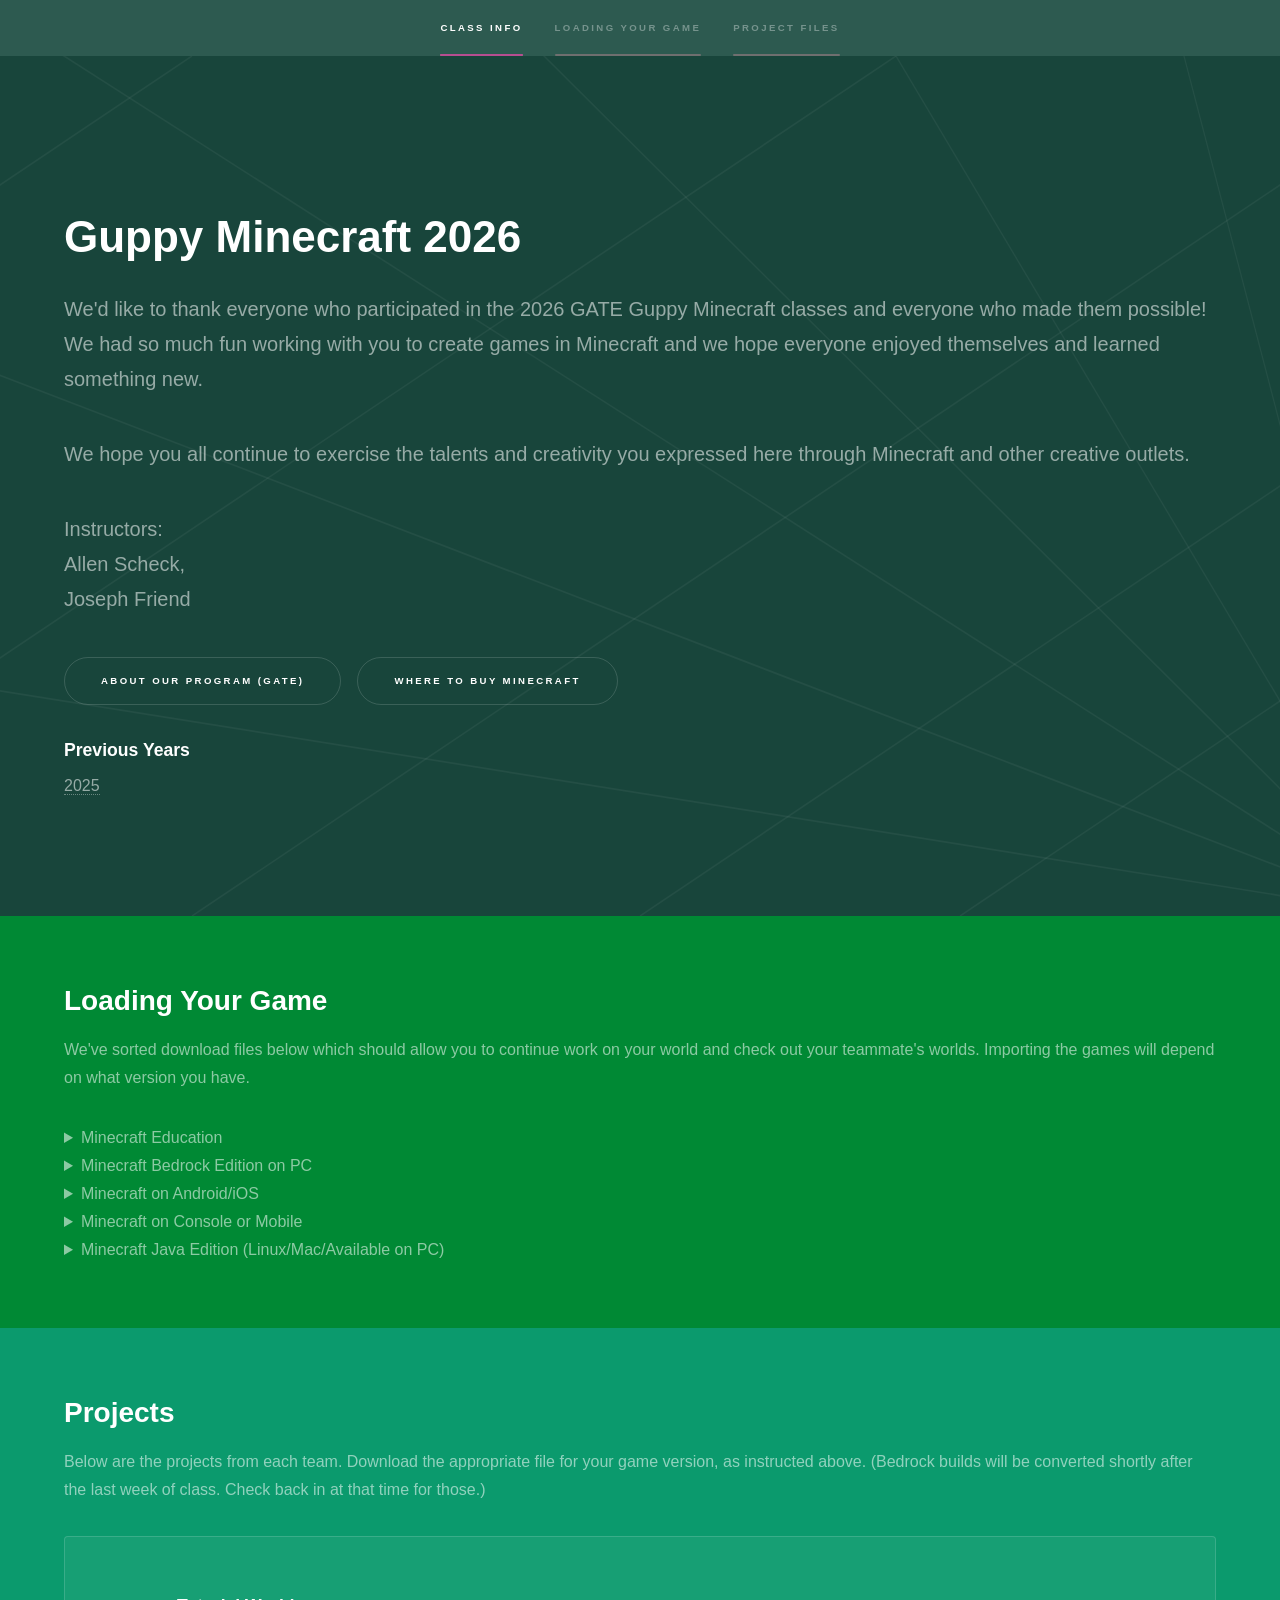
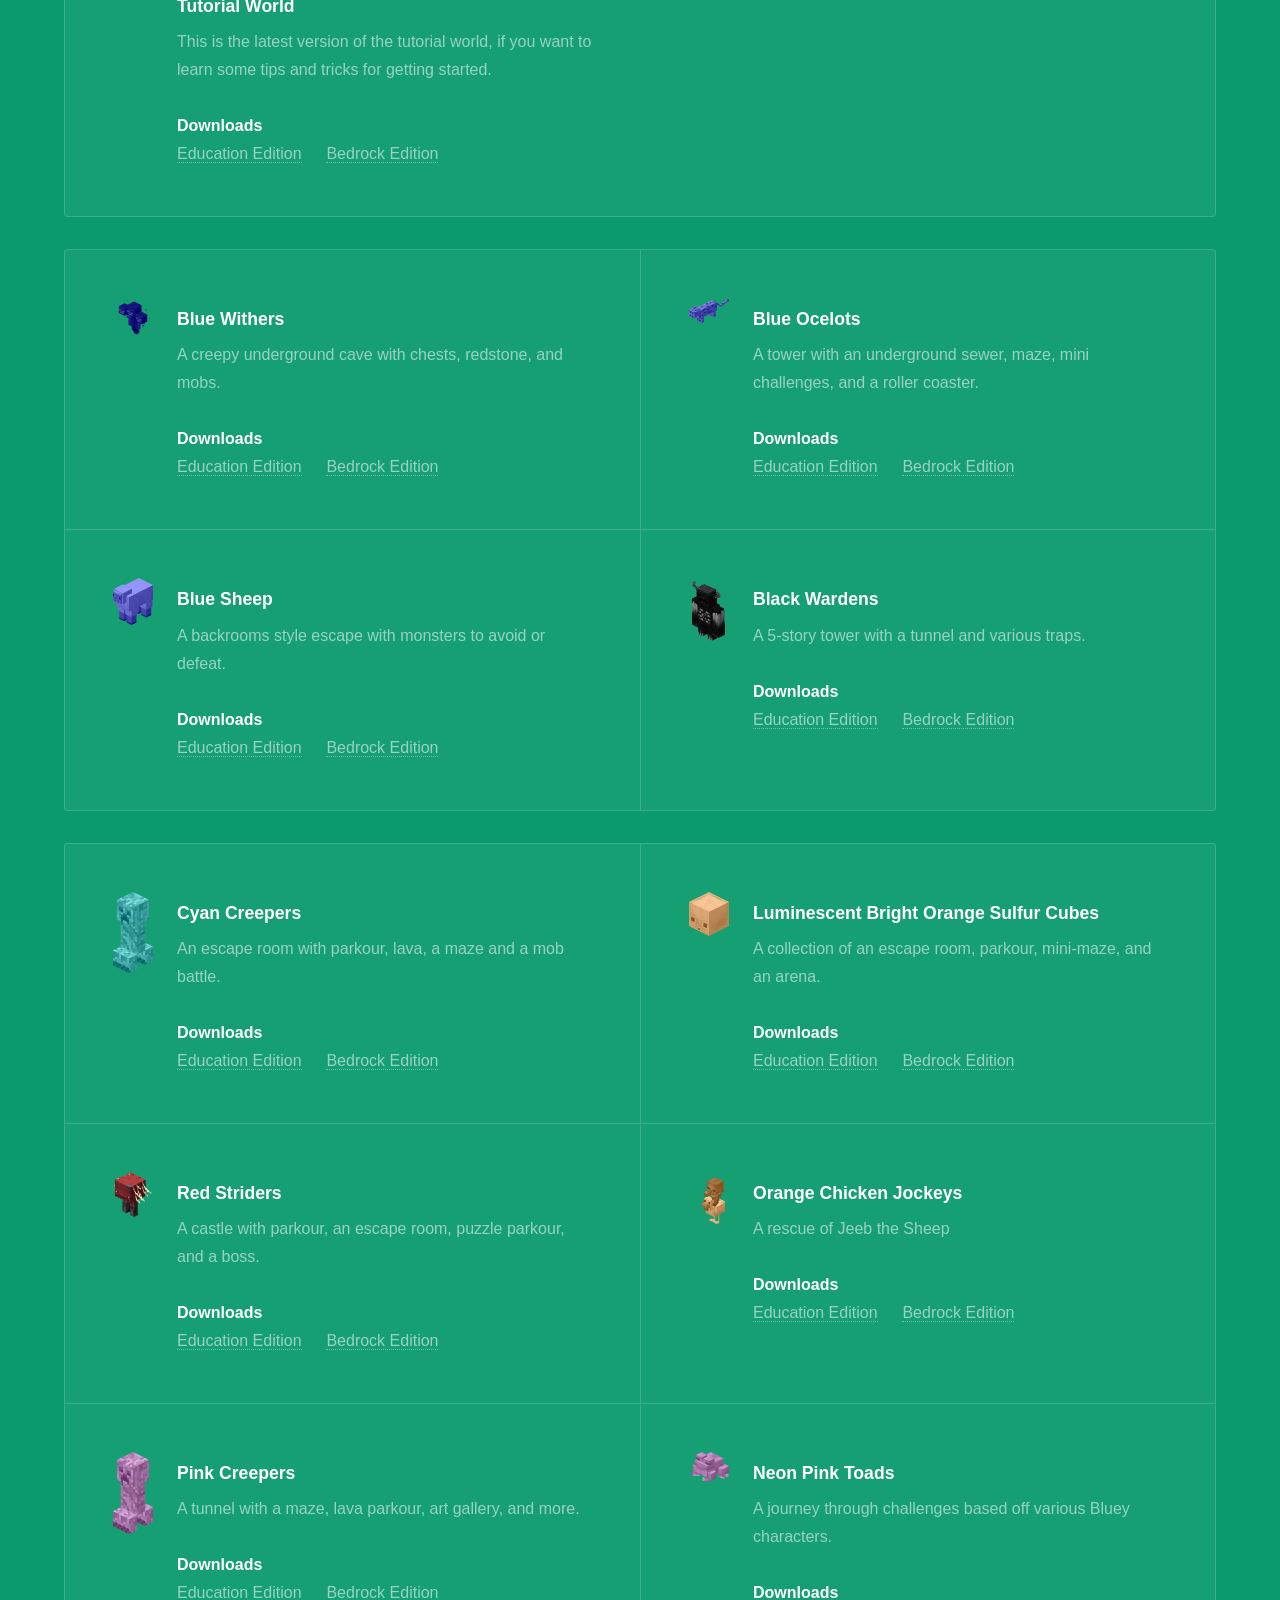
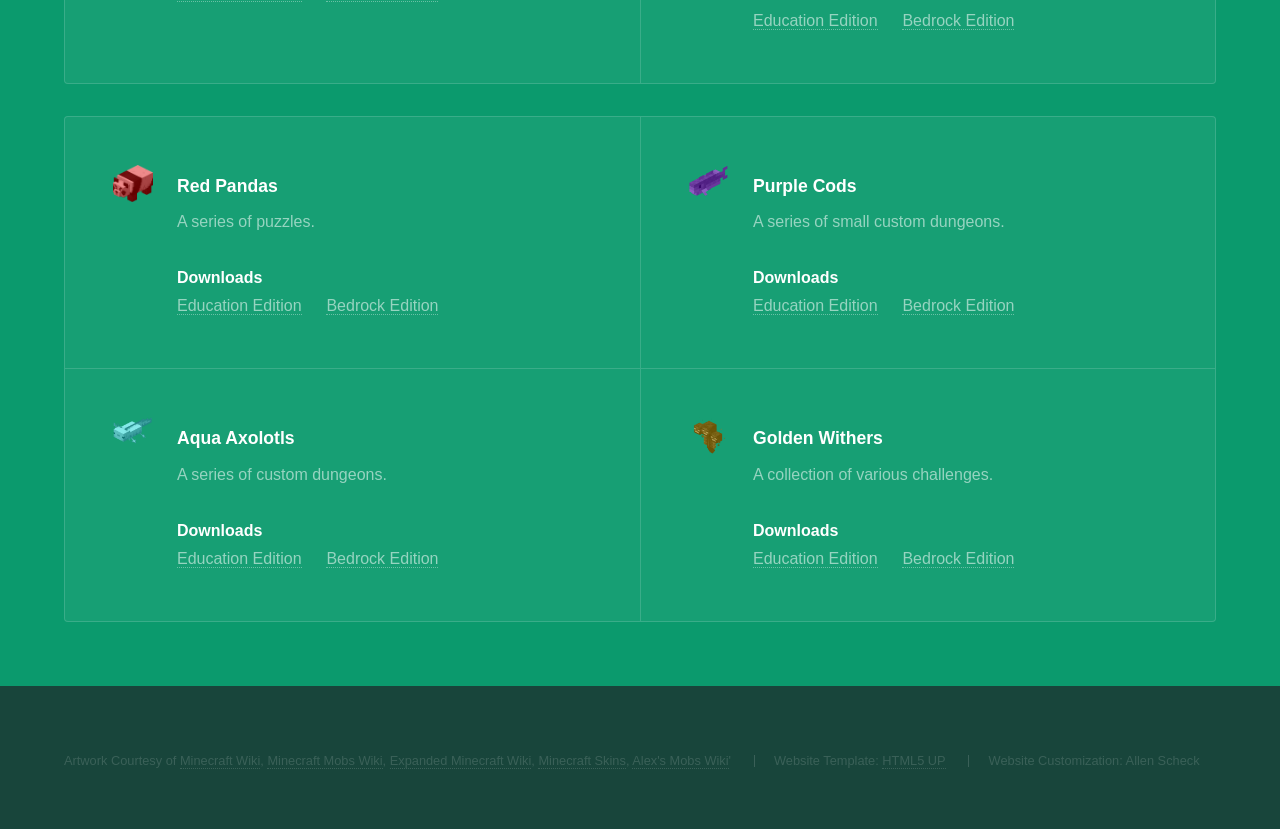
==== commit 1acd17d4: "Added separations between the classes" ====
--- a/index.html
+++ b/index.html
@@ -44,9 +44,10 @@
 					themselves and learned something new.
 				<p>We hope you all continue to exercise the talents and creativity you expressed here through Minecraft
 					and other creative outlets.
-
-					<br>
-					<br>Allen Scheck
+</p>
+<p>
+					Instructors: 
+					<br>Allen Scheck,
 					<br>Joseph Friend
 				</p>
 
@@ -220,6 +221,8 @@
 							</p>
 						</div>
 					</section>
+					</div>
+				<div class="features">
 					<section>
 						<span class="icon transparent major"><img src="images/CyanCreeper.png" width=100%></span>
 						<div>
@@ -306,6 +309,8 @@
 							</p>
 						</div>
 					</section>
+					</div>
+				<div class="features">
 					<section>
 						<span class="icon transparent major">
 							<img src="images/RedPanda.png" width=100%>
